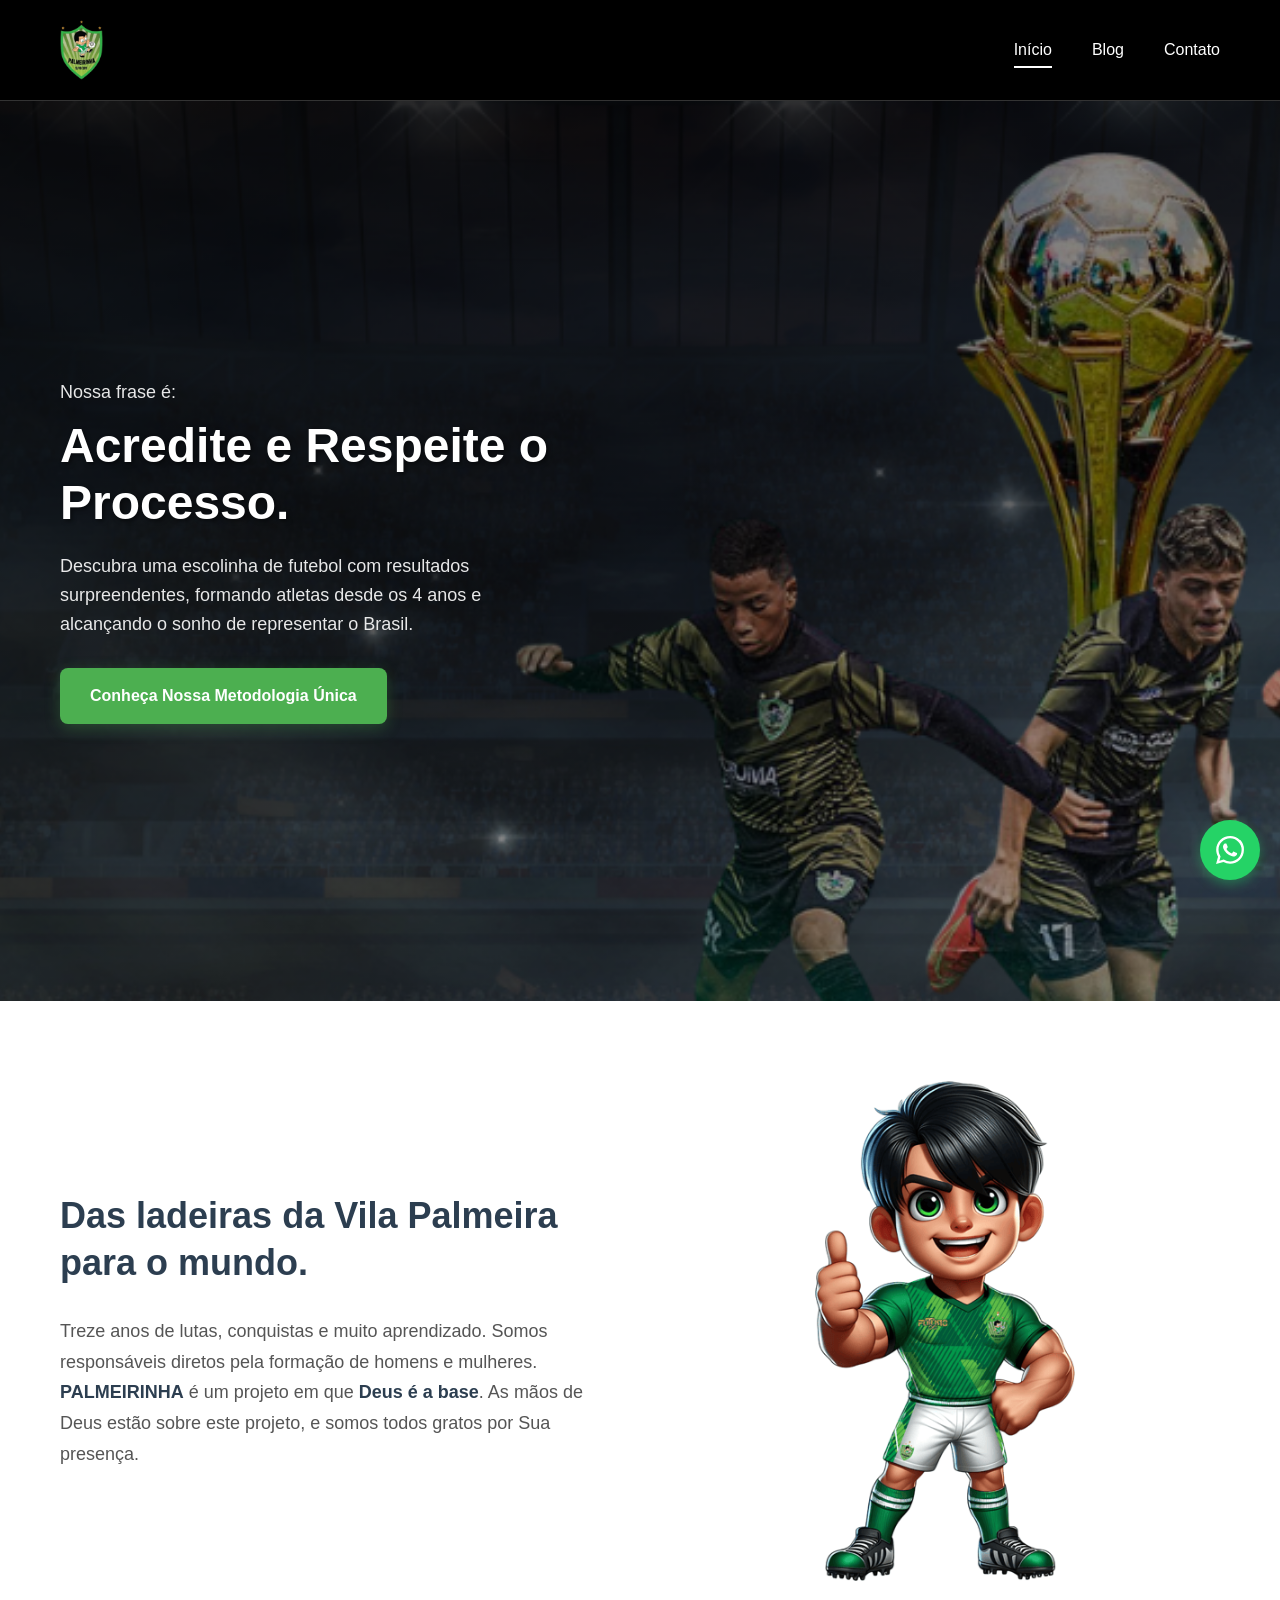
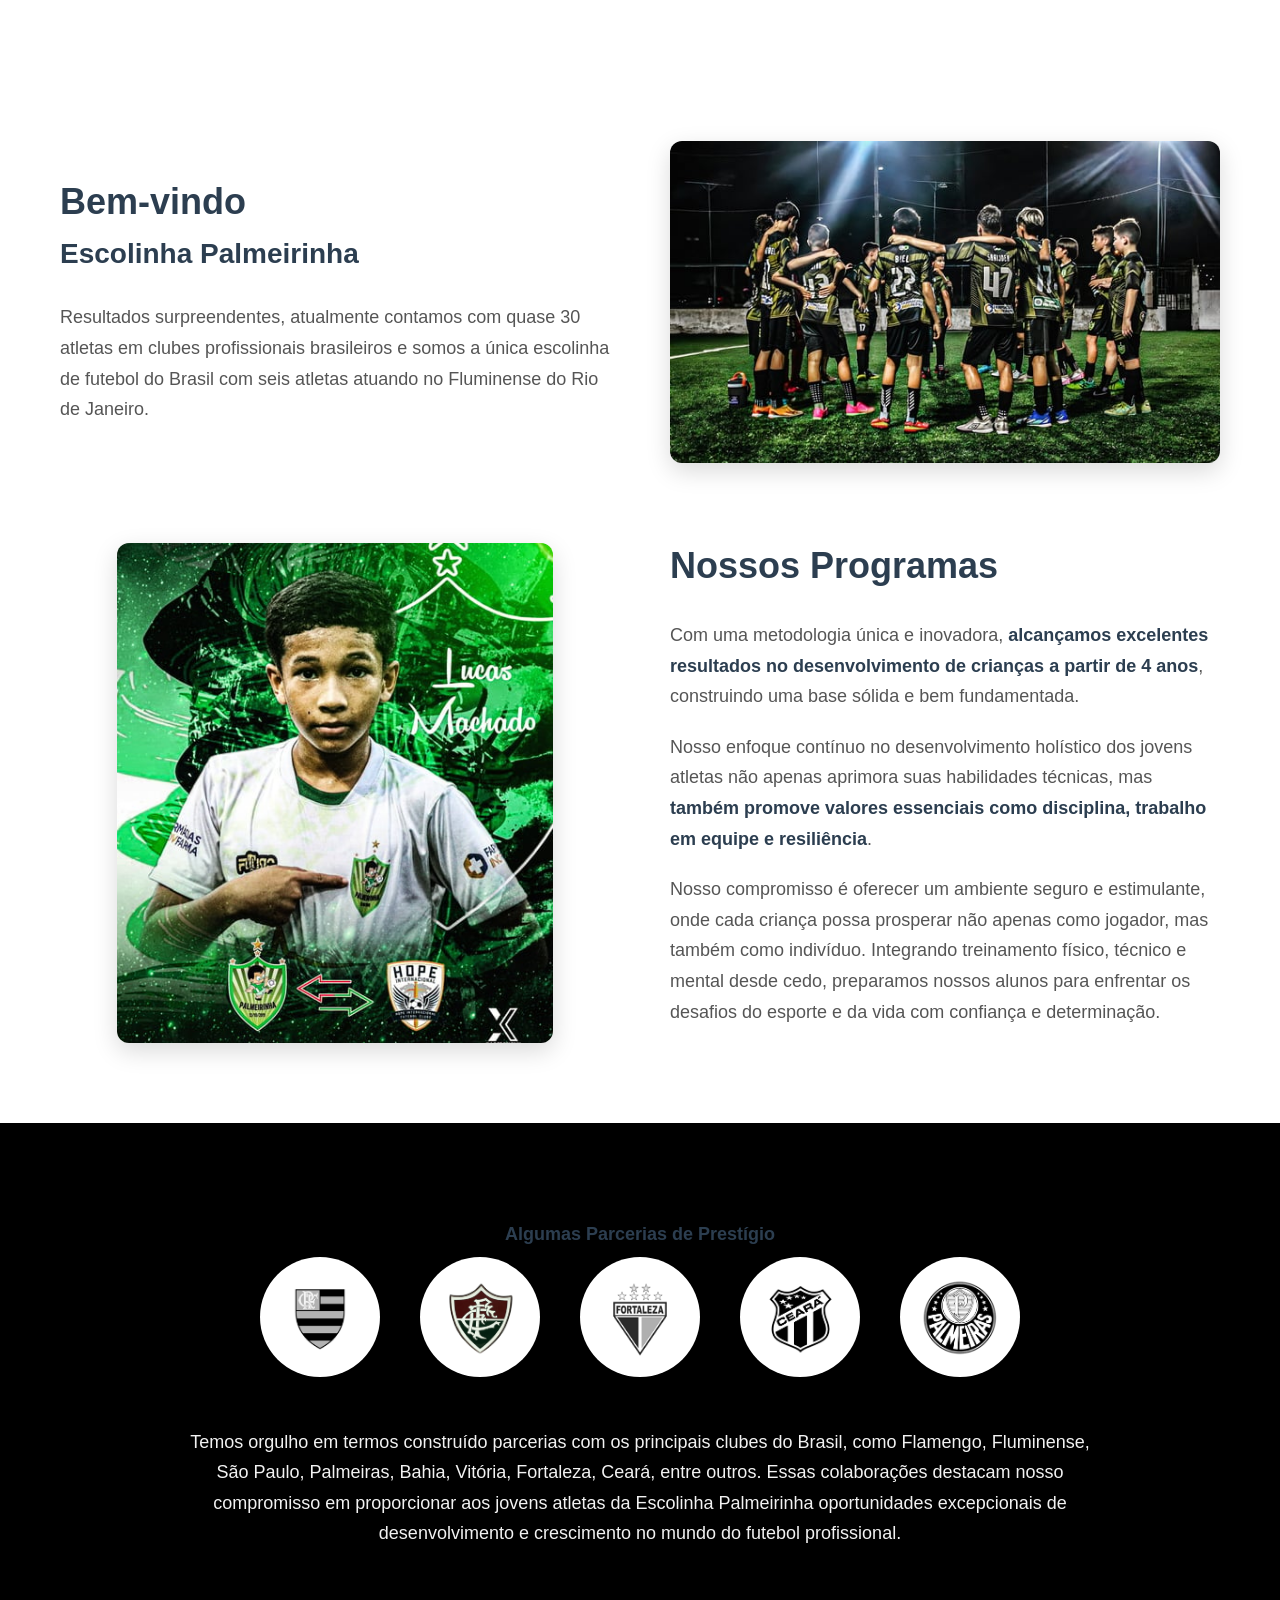
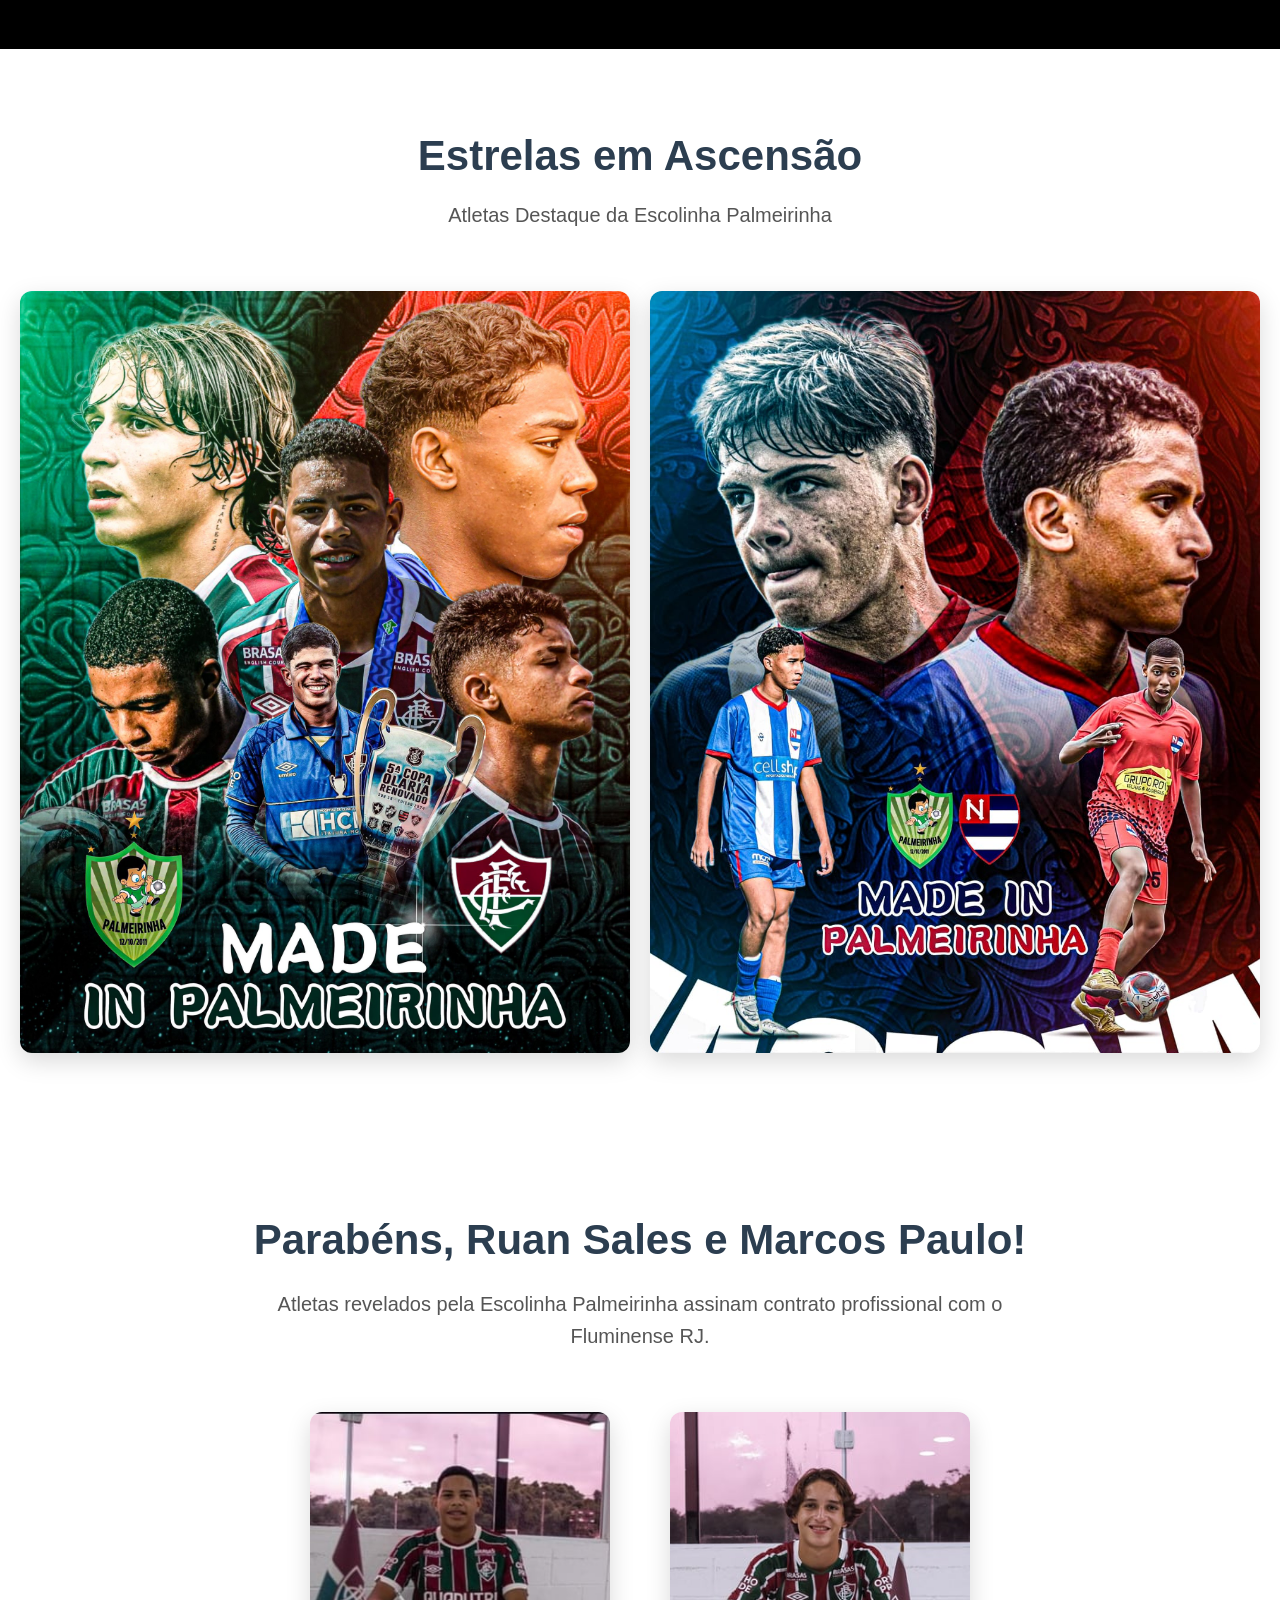
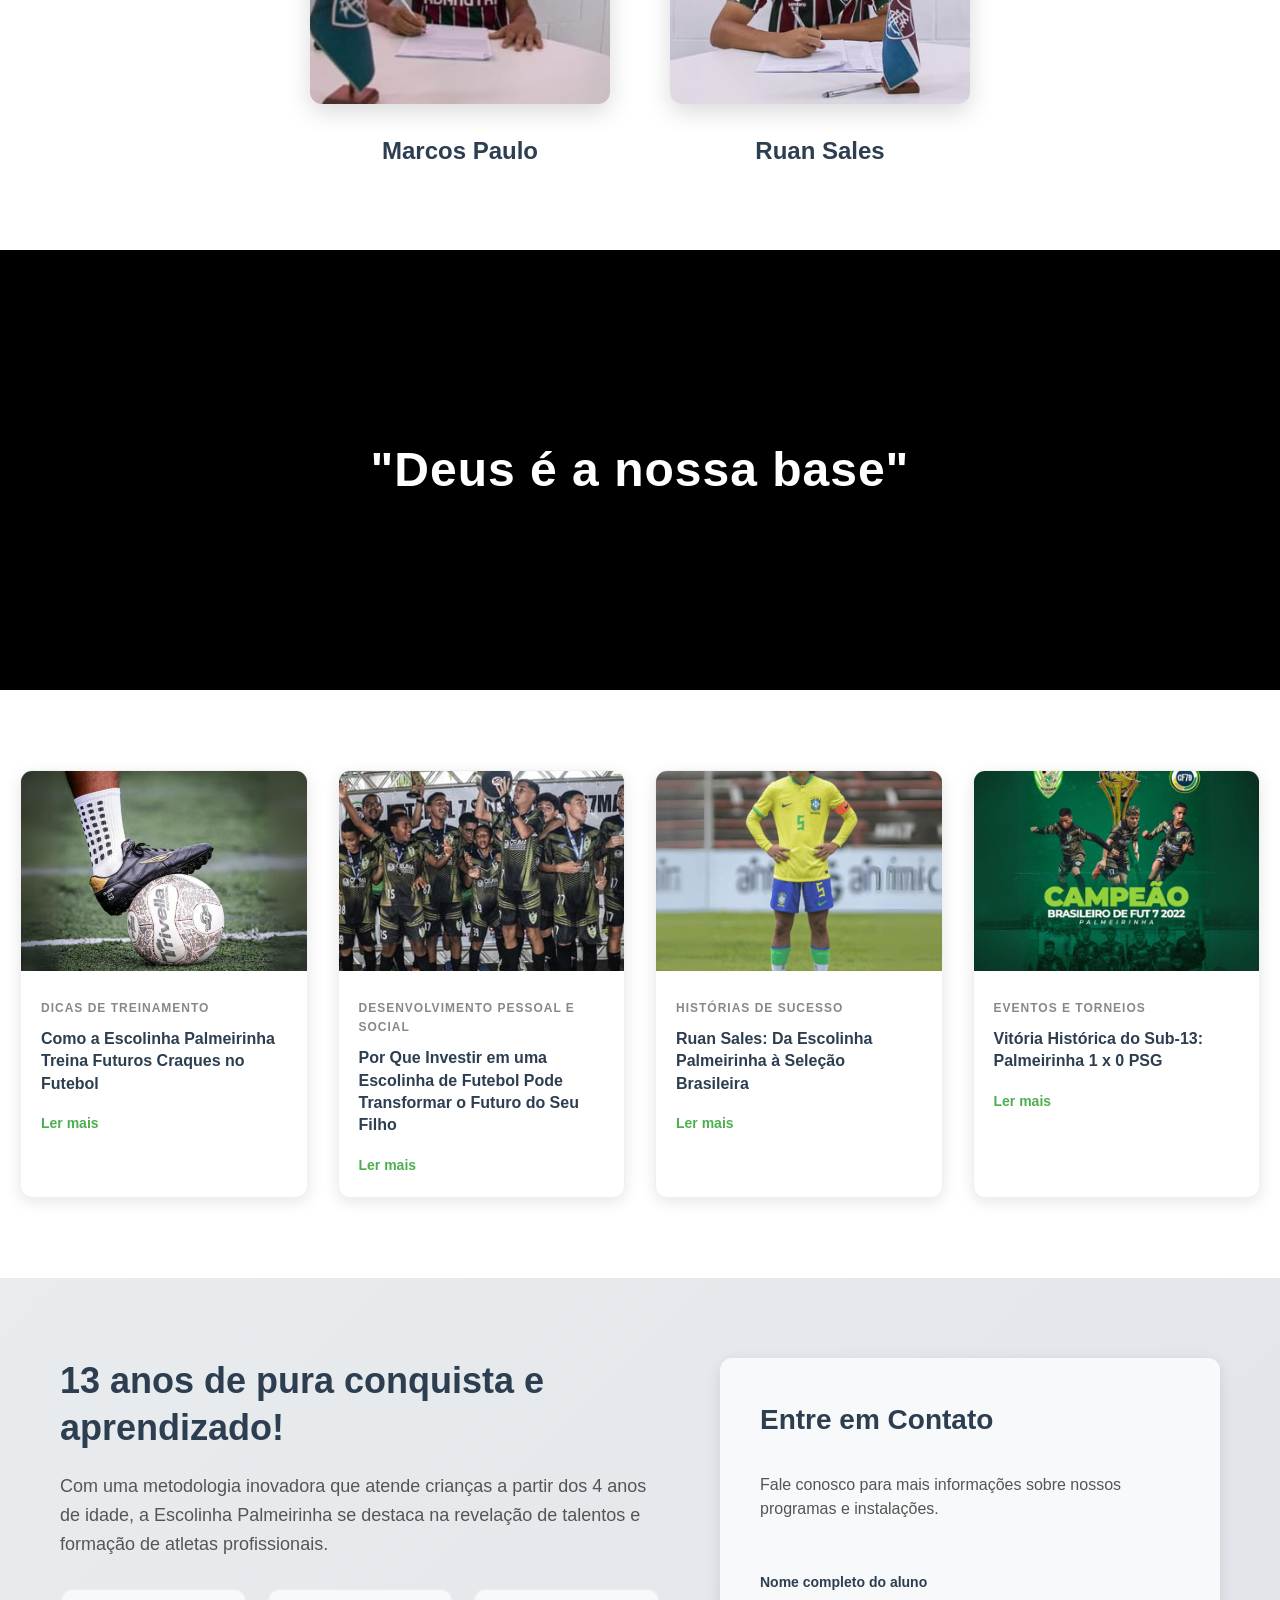
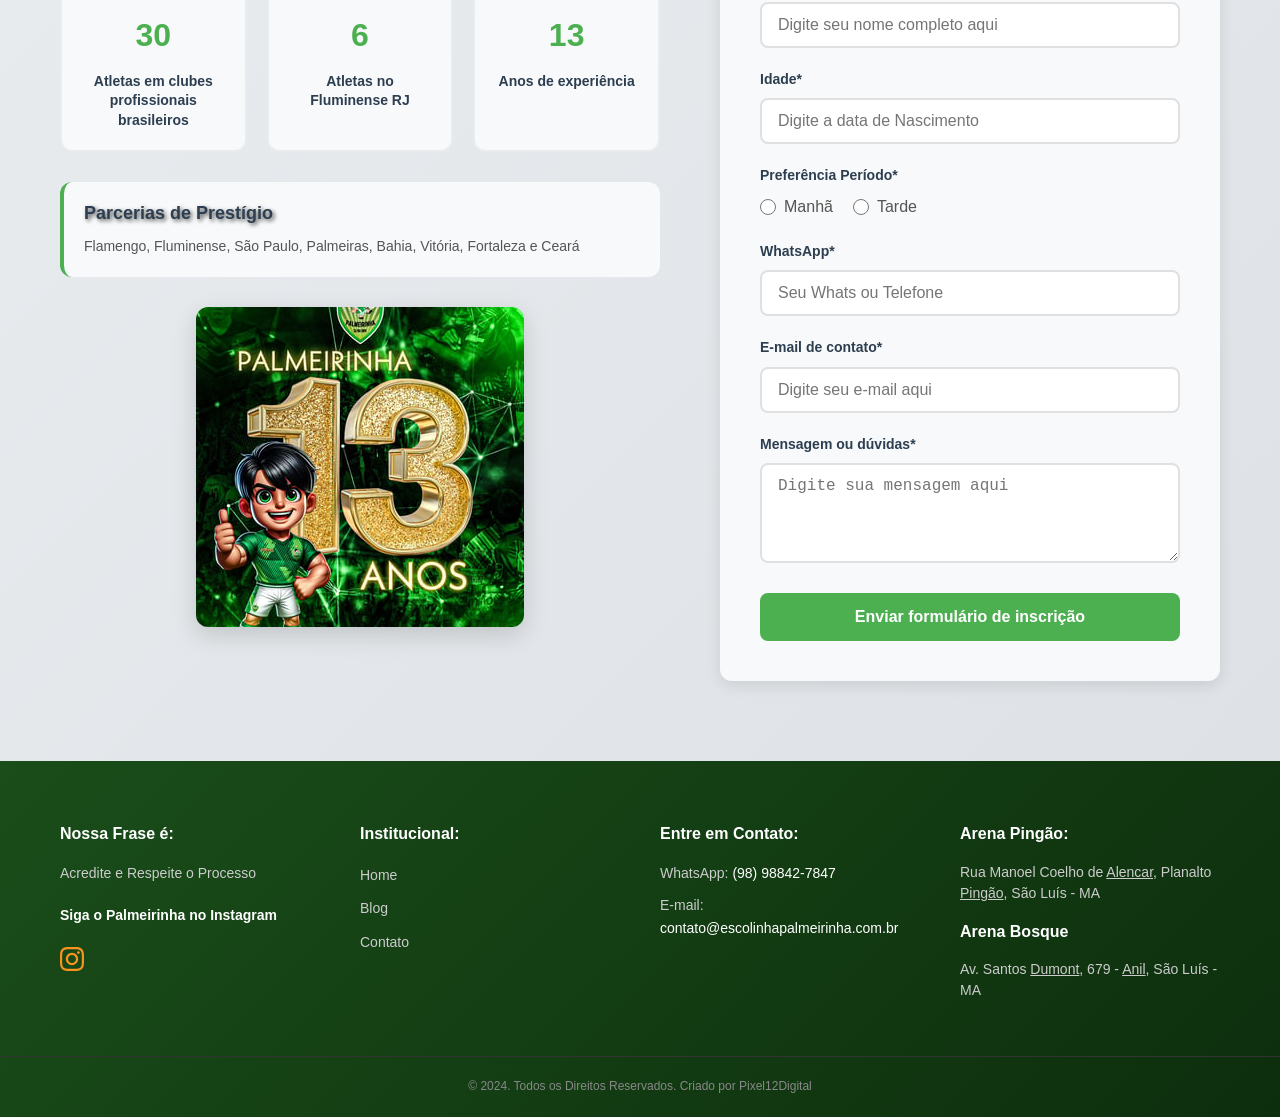
==== index.html @ 04d8766e "Initial commit: Escolinha Palmeirinha website with complete landing page, blog articles, contact pag" ====
<!DOCTYPE html>
<html lang="pt-BR">
<head>
    <meta charset="UTF-8">
    <meta name="viewport" content="width=device-width, initial-scale=1.0">
    <title>Escolinha Palmeirinha</title>
    <link rel="stylesheet" href="styles.css">
</head>
<body>
    <header class="header">
        <div class="header-container">
            <div class="logo-container">
                <img src="assets/logo.png" alt="Escolinha Palmeirinha" class="logo">
            </div>
            <nav class="navigation">
                <ul class="nav-menu">
                    <li class="nav-item">
                        <a href="#" class="nav-link active">Início</a>
                    </li>
                    <li class="nav-item">
                        <a href="#blog" class="nav-link">Blog</a>
                    </li>
                    <li class="nav-item">
                        <a href="contato.html" class="nav-link">Contato</a>
                    </li>
                </ul>
            </nav>
        </div>
    </header>
    
    <!-- Hero Section -->
    <section class="hero">
        <div class="hero-container">
            <div class="hero-content">
                <div class="hero-text">
                    <p class="hero-subtitle">Nossa frase é:</p>
                    <h1 class="hero-title">Acredite e Respeite o Processo.</h1>
                    <p class="hero-description">Descubra uma escolinha de futebol com resultados surpreendentes, formando atletas desde os 4 anos e alcançando o sonho de representar o Brasil.</p>
                    <a href="#historia" class="hero-button">Conheça Nossa Metodologia Única</a>
                </div>
            </div>
        </div>
    </section>
    
    <!-- Segunda Seção - História -->
    <section id="historia" class="history-section">
        <div class="history-container">
            <div class="history-content">
                <div class="history-text">
                    <h2 class="history-title">Das ladeiras da Vila Palmeira para o mundo.</h2>
                    <p class="history-description">
                        Treze anos de lutas, conquistas e muito aprendizado. Somos responsáveis diretos pela formação de homens e mulheres. <strong>PALMEIRINHA</strong> é um projeto em que <strong>Deus é a base</strong>. As mãos de Deus estão sobre este projeto, e somos todos gratos por Sua presença.
                    </p>
                </div>
                <div class="history-image">
                    <img src="assets/mascote.png" alt="Mascote Palmeirinha" class="mascote-img">
                </div>
            </div>
        </div>
    </section>
    
    <!-- Terceira Seção - Bem-vindo e Programas -->
    <section class="welcome-section">
        <div class="welcome-container">
            <!-- Seção Superior -->
            <div class="welcome-top">
                <div class="welcome-text">
                    <h2 class="welcome-title">Bem-vindo</h2>
                    <h3 class="welcome-subtitle">Escolinha Palmeirinha</h3>
                    <p class="welcome-description">
                        Resultados surpreendentes, atualmente contamos com quase 30 atletas em clubes profissionais brasileiros e somos a única escolinha de futebol do Brasil com seis atletas atuando no Fluminense do Rio de Janeiro.
                    </p>
                </div>
                <div class="welcome-image">
                    <img src="assets/time.jpg" alt="Time Palmeirinha" class="team-img">
                </div>
            </div>
            
            <!-- Seção Inferior -->
            <div class="programs-section">
                <div class="player-spotlight">
                    <img src="assets/lucas.jpg" alt="Lucas Machado" class="player-img">
                </div>
                <div class="programs-content">
                    <h2 class="programs-title">Nossos Programas</h2>
                    <div class="programs-text">
                        <p class="programs-description">
                            Com uma metodologia única e inovadora, <strong>alcançamos excelentes resultados no desenvolvimento de crianças a partir de 4 anos</strong>, construindo uma base sólida e bem fundamentada.
                        </p>
                        <p class="programs-description">
                            Nosso enfoque contínuo no desenvolvimento holístico dos jovens atletas não apenas aprimora suas habilidades técnicas, mas <strong>também promove valores essenciais como disciplina, trabalho em equipe e resiliência</strong>.
                        </p>
                        <p class="programs-description">
                            Nosso compromisso é oferecer um ambiente seguro e estimulante, onde cada criança possa prosperar não apenas como jogador, mas também como indivíduo. Integrando treinamento físico, técnico e mental desde cedo, preparamos nossos alunos para enfrentar os desafios do esporte e da vida com confiança e determinação.
                        </p>
                    </div>
                </div>
            </div>
        </div>
    </section>
    
    <!-- Seção de Parcerias -->
    <section class="partnerships-section">
        <div class="partnerships-container">
            <h2 class="partnerships-title">Algumas Parcerias de Prestígio</h2>
            <div class="clubs-logos">
                <div class="club-logo">
                    <img src="assets/flamengo.png" alt="Flamengo" class="logo-img">
                </div>
                <div class="club-logo">
                    <img src="assets/fluminense.png" alt="Fluminense" class="logo-img">
                </div>
                <div class="club-logo">
                    <img src="assets/fortaleza.png" alt="Fortaleza" class="logo-img">
                </div>
                <div class="club-logo">
                    <img src="assets/ceara.png" alt="Ceará" class="logo-img">
                </div>
                <div class="club-logo">
                    <img src="assets/palmeiras.png" alt="Palmeiras" class="logo-img">
                </div>
            </div>
            <p class="partnerships-description">
                Temos orgulho em termos construído parcerias com os principais clubes do Brasil, como Flamengo, Fluminense, São Paulo, Palmeiras, Bahia, Vitória, Fortaleza, Ceará, entre outros. Essas colaborações destacam nosso compromisso em proporcionar aos jovens atletas da Escolinha Palmeirinha oportunidades excepcionais de desenvolvimento e crescimento no mundo do futebol profissional.
            </p>
        </div>
    </section>
    
    <!-- Seção Estrelas em Ascensão -->
    <section class="stars-section">
        <div class="stars-container">
            <div class="stars-header">
                <h2 class="stars-title">Estrelas em Ascensão</h2>
                <p class="stars-subtitle">Atletas Destaque da Escolinha Palmeirinha</p>
            </div>
            <div class="stars-collage">
                <div class="stars-left">
                    <img src="assets/estrela01.jpg" alt="Atletas Palmeirinha - Lado Esquerdo" class="stars-img">
                </div>
                <div class="stars-right">
                    <img src="assets/estrela02.jpg" alt="Atletas Palmeirinha - Lado Direito" class="stars-img">
                </div>
            </div>
        </div>
    </section>
    
    <!-- Seção de Parabéns -->
    <section class="congratulations-section">
        <div class="congratulations-container">
            <div class="congratulations-header">
                <h2 class="congratulations-title">Parabéns, Ruan Sales e Marcos Paulo!</h2>
                <p class="congratulations-subtitle">Atletas revelados pela Escolinha Palmeirinha assinam contrato profissional com o Fluminense RJ.</p>
            </div>
            <div class="athletes-showcase">
                <div class="athlete-card">
                    <img src="assets/marcos.jpg" alt="Marcos Paulo" class="athlete-img">
                    <h3 class="athlete-name">Marcos Paulo</h3>
                </div>
                <div class="athlete-card">
                    <img src="assets/ruan.jpg" alt="Ruan Sales" class="athlete-img">
                    <h3 class="athlete-name">Ruan Sales</h3>
                </div>
            </div>
        </div>
    </section>
    
    <!-- Seção da Frase -->
    <section class="phrase-section">
        <div class="phrase-container">
            <h2 class="phrase-text">"Deus é a nossa base"</h2>
        </div>
    </section>
    
    <!-- Seção de Artigos do Blog -->
    <section id="blog" class="blog-section">
        <div class="blog-container">
            <div class="blog-grid">
                <article class="blog-card">
                    <div class="blog-image">
                        <img src="assets/blog01.png" alt="Treinamento de Futebol" class="blog-img">
                    </div>
                    <div class="blog-content">
                        <span class="blog-category">DICAS DE TREINAMENTO</span>
                        <h3 class="blog-title">Como a Escolinha Palmeirinha Treina Futuros Craques no Futebol</h3>
                        <a href="blog01.html" class="blog-link">Ler mais</a>
                    </div>
                </article>
                
                <article class="blog-card">
                    <div class="blog-image">
                        <img src="assets/blog02.jpg" alt="Desenvolvimento Pessoal" class="blog-img">
                    </div>
                    <div class="blog-content">
                        <span class="blog-category">DESENVOLVIMENTO PESSOAL E SOCIAL</span>
                        <h3 class="blog-title">Por Que Investir em uma Escolinha de Futebol Pode Transformar o Futuro do Seu Filho</h3>
                        <a href="blog02.html" class="blog-link">Ler mais</a>
                    </div>
                </article>
                
                <article class="blog-card">
                    <div class="blog-image">
                        <img src="assets/blog03.png" alt="Ruan Sales" class="blog-img">
                    </div>
                    <div class="blog-content">
                        <span class="blog-category">HISTÓRIAS DE SUCESSO</span>
                        <h3 class="blog-title">Ruan Sales: Da Escolinha Palmeirinha à Seleção Brasileira</h3>
                        <a href="blog03.html" class="blog-link">Ler mais</a>
                    </div>
                </article>
                
                <article class="blog-card">
                    <div class="blog-image">
                        <img src="assets/blog04.png" alt="Vitória Histórica" class="blog-img">
                    </div>
                    <div class="blog-content">
                        <span class="blog-category">EVENTOS E TORNEIOS</span>
                        <h3 class="blog-title">Vitória Histórica do Sub-13: Palmeirinha 1 x 0 PSG</h3>
                        <a href="blog04.html" class="blog-link">Ler mais</a>
                    </div>
                </article>
            </div>
        </div>
    </section>
    
    <!-- Seção Final - 13 Anos e Formulário -->
    <section class="final-section">
        <div class="final-container">
            <div class="final-content">
                <div class="final-left">
                    <div class="final-text">
                        <h2 class="final-title">13 anos de pura conquista e aprendizado!</h2>
                        <p class="final-description">
                            Com uma metodologia inovadora que atende crianças a partir dos 4 anos de idade, 
                            a Escolinha Palmeirinha se destaca na revelação de talentos e formação de atletas profissionais.
                        </p>
                        <div class="achievements">
                            <div class="achievement-item">
                                <h3 class="achievement-number">30</h3>
                                <p class="achievement-text">Atletas em clubes profissionais brasileiros</p>
                            </div>
                            <div class="achievement-item">
                                <h3 class="achievement-number">6</h3>
                                <p class="achievement-text">Atletas no Fluminense RJ</p>
                            </div>
                            <div class="achievement-item">
                                <h3 class="achievement-number">13</h3>
                                <p class="achievement-text">Anos de experiência</p>
                            </div>
                        </div>
                        <div class="partnerships-info">
                            <h4 class="partnerships-title">Parcerias de Prestígio</h4>
                            <p class="partnerships-text">
                                Flamengo, Fluminense, São Paulo, Palmeiras, Bahia, Vitória, Fortaleza e Ceará
                            </p>
                        </div>
                    </div>
                    <div class="final-image">
                        <img src="assets/13anos.jpeg" alt="13 anos de conquistas" class="years-img">
                    </div>
                </div>
                
                <div class="final-right">
                    <div class="contact-form">
                        <h3 class="form-title">Entre em Contato</h3>
                        <p class="form-subtitle">Fale conosco para mais informações sobre nossos programas e instalações.</p>
                        
                        <form id="contactForm" class="form">
                            <div class="form-group">
                                <label for="nome" class="form-label">Nome completo do aluno</label>
                                <input type="text" id="nome" name="nome" class="form-input" placeholder="Digite seu nome completo aqui" required>
                            </div>
                            
                            <div class="form-group">
                                <label for="idade" class="form-label">Idade*</label>
                                <input type="text" id="idade" name="idade" class="form-input" placeholder="Digite a data de Nascimento" required>
                            </div>
                            
                            <div class="form-group">
                                <label class="form-label">Preferência Período*</label>
                                <div class="radio-group">
                                    <label class="radio-label">
                                        <input type="radio" name="periodo" value="manha" required>
                                        <span class="radio-text">Manhã</span>
                                    </label>
                                    <label class="radio-label">
                                        <input type="radio" name="periodo" value="tarde" required>
                                        <span class="radio-text">Tarde</span>
                                    </label>
                                </div>
                            </div>
                            
                            <div class="form-group">
                                <label for="whatsapp" class="form-label">WhatsApp*</label>
                                <input type="tel" id="whatsapp" name="whatsapp" class="form-input" placeholder="Seu Whats ou Telefone" required>
                            </div>
                            
                            <div class="form-group">
                                <label for="email" class="form-label">E-mail de contato*</label>
                                <input type="email" id="email" name="email" class="form-input" placeholder="Digite seu e-mail aqui" required>
                            </div>
                            
                            <div class="form-group">
                                <label for="mensagem" class="form-label">Mensagem ou dúvidas*</label>
                                <textarea id="mensagem" name="mensagem" class="form-textarea" placeholder="Digite sua mensagem aqui" required></textarea>
                            </div>
                            
                            <button type="submit" class="form-button">Enviar formulário de inscrição</button>
                        </form>
                    </div>
                </div>
            </div>
        </div>
    </section>
    
    <footer class="footer">
        <div class="footer-container">
            <div class="footer-column">
                <h3 class="footer-title">Nossa Frase é:</h3>
                <p class="footer-phrase">Acredite e Respeite o Processo</p>
                <h4 class="footer-subtitle">Siga o Palmeirinha no Instagram</h4>
                <a href="https://www.instagram.com/escolinha_palmeirinha/" target="_blank" class="instagram-link">
                    <svg class="instagram-icon" viewBox="0 0 24 24" fill="none" xmlns="http://www.w3.org/2000/svg">
                        <path d="M12 2.163c3.204 0 3.584.012 4.85.07 3.252.148 4.771 1.691 4.919 4.919.058 1.265.069 1.645.069 4.849 0 3.205-.012 3.584-.069 4.849-.149 3.225-1.664 4.771-4.919 4.919-1.266.058-1.644.07-4.85.07-3.204 0-3.584-.012-4.849-.07-3.26-.149-4.771-1.699-4.919-4.92-.058-1.265-.07-1.644-.07-4.849 0-3.204.013-3.583.07-4.849.149-3.227 1.664-4.771 4.919-4.919 1.266-.057 1.645-.069 4.849-.069zm0-2.163c-3.259 0-3.667.014-4.947.072-4.358.2-6.78 2.618-6.98 6.98-.059 1.281-.073 1.689-.073 4.948 0 3.259.014 3.668.072 4.948.2 4.358 2.618 6.78 6.98 6.98 1.281.058 1.689.072 4.948.072 3.259 0 3.668-.014 4.948-.072 4.354-.2 6.782-2.618 6.979-6.98.059-1.28.073-1.689.073-4.948 0-3.259-.014-3.667-.072-4.947-.196-4.354-2.617-6.78-6.979-6.98-1.281-.059-1.69-.073-4.949-.073zm0 5.838c-3.403 0-6.162 2.759-6.162 6.162s2.759 6.163 6.162 6.163 6.162-2.759 6.162-6.163c0-3.403-2.759-6.162-6.162-6.162zm0 10.162c-2.209 0-4-1.79-4-4 0-2.209 1.791-4 4-4s4 1.791 4 4c0 2.21-1.791 4-4 4zm6.406-11.845c-.796 0-1.441.645-1.441 1.44s.645 1.44 1.441 1.44c.795 0 1.439-.645 1.439-1.44s-.644-1.44-1.439-1.44z" fill="currentColor"/>
                    </svg>
                </a>
            </div>
            
            <div class="footer-column">
                <h3 class="footer-title">Institucional:</h3>
                <ul class="footer-links">
                    <li><a href="index.html">Home</a></li>
                    <li><a href="#blog">Blog</a></li>
                    <li><a href="contato.html">Contato</a></li>
                </ul>
            </div>
            
            <div class="footer-column">
                <h3 class="footer-title">Entre em Contato:</h3>
                <p class="footer-contact">WhatsApp: <a href="tel:+5598988427847">(98) 98842-7847</a></p>
                <p class="footer-contact">E-mail: <a href="mailto:contato@escolinhapalmeirinha.com.br">contato@escolinhapalmeirinha.com.br</a></p>
            </div>
            
            <div class="footer-column">
                <h3 class="footer-title">Arena Pingão:</h3>
                <p class="footer-address">Rua Manoel Coelho de <u>Alencar</u>, Planalto <u>Pingão</u>, São Luís - MA</p>
                
                <h3 class="footer-title">Arena Bosque</h3>
                <p class="footer-address">Av. Santos <u>Dumont</u>, 679 - <u>Anil</u>, São Luís - MA</p>
            </div>
        </div>
        
        <div class="footer-bottom">
            <p>© 2024. Todos os Direitos Reservados. Criado por Pixel12Digital</p>
        </div>
        
        <div class="whatsapp-float">
            <a href="https://wa.me/5598988427847" target="_blank" class="whatsapp-btn">
                <svg class="whatsapp-icon" viewBox="0 0 24 24" fill="none" xmlns="http://www.w3.org/2000/svg">
                    <path d="M17.472 14.382c-.297-.149-1.758-.867-2.03-.967-.273-.099-.471-.148-.67.15-.197.297-.767.966-.94 1.164-.173.199-.347.223-.644.075-.297-.15-1.255-.463-2.39-1.475-.883-.788-1.48-1.761-1.653-2.059-.173-.297-.018-.458.13-.606.134-.133.298-.347.446-.52.149-.174.198-.298.298-.497.099-.198.05-.371-.025-.52-.075-.149-.669-1.612-.916-2.207-.242-.579-.487-.5-.669-.51-.173-.008-.371-.01-.57-.01-.198 0-.52.074-.792.372-.272.297-1.04 1.016-1.04 2.479 0 1.462 1.065 2.875 1.213 3.074.149.198 2.096 3.2 5.077 4.487.709.306 1.262.489 1.694.625.712.227 1.36.195 1.871.118.571-.085 1.758-.719 2.006-1.413.248-.694.248-1.289.173-1.413-.074-.124-.272-.198-.57-.347m-5.421 7.403h-.004a9.87 9.87 0 01-5.031-1.378l-.361-.214-3.741.982.998-3.648-.235-.374a9.86 9.86 0 01-1.51-5.26c.001-5.45 4.436-9.884 9.888-9.884 2.64 0 5.122 1.03 6.988 2.898a9.825 9.825 0 012.893 6.994c-.003 5.45-4.437 9.884-9.885 9.884m8.413-18.297A11.815 11.815 0 0012.05 0C5.495 0 .16 5.335.157 11.892c0 2.096.547 4.142 1.588 5.945L.057 24l6.305-1.654a11.882 11.882 0 005.683 1.448h.005c6.554 0 11.89-5.335 11.893-11.893A11.821 11.821 0 0020.885 3.488" fill="currentColor"/>
                </svg>
            </a>
        </div>
    </footer>
    
    <script>
        document.getElementById('contactForm').addEventListener('submit', function(e) {
            e.preventDefault();
            
            const formData = new FormData(this);
            const nome = formData.get('nome');
            const idade = formData.get('idade');
            const periodo = formData.get('periodo');
            const whatsapp = formData.get('whatsapp');
            const email = formData.get('email');
            const mensagem = formData.get('mensagem');
            
            const periodoTexto = periodo === 'manha' ? 'Manhã' : 'Tarde';
            
            const textoWhatsApp = `Olá! Visitei o site da Escolinha Palmeirinha e gostaria de mais informações:

*Dados do Aluno:*
• Nome: ${nome}
• Idade: ${idade}
• Período Preferido: ${periodoTexto}
• WhatsApp: ${whatsapp}
• E-mail: ${email}

*Mensagem:*
${mensagem}

Aguardo retorno!`;
            
            const urlWhatsApp = `https://api.whatsapp.com/send/?phone=98988427847&text=${encodeURIComponent(textoWhatsApp)}&type=phone_number&app_absent=0`;
            
            window.open(urlWhatsApp, '_blank');
        });
    </script>
</body>
</html>
---- styles.css ----
/* Reset e configurações básicas */
* {
    margin: 0;
    padding: 0;
    box-sizing: border-box;
}

html {
    scroll-behavior: smooth;
}

body {
    font-family: 'Arial', sans-serif;
    background-color: #000000;
    color: #ffffff;
    line-height: 1.6;
}

/* Header */
.header {
    background-color: #000000;
    padding: 20px 0;
    border-bottom: 1px solid #333333;
}

.header-container {
    max-width: 1200px;
    margin: 0 auto;
    padding: 0 20px;
    display: flex;
    justify-content: space-between;
    align-items: center;
}

/* Logo */
.logo-container {
    flex-shrink: 0;
}

.logo {
    height: 60px;
    width: auto;
    display: block;
}

/* Navegação */
.navigation {
    flex-grow: 1;
    display: flex;
    justify-content: flex-end;
}

.nav-menu {
    display: flex;
    list-style: none;
    gap: 40px;
}

.nav-item {
    position: relative;
}

.nav-link {
    color: #ffffff;
    text-decoration: none;
    font-size: 16px;
    font-weight: 500;
    padding: 10px 0;
    transition: color 0.3s ease;
    position: relative;
}

.nav-link:hover {
    color: #cccccc;
}

.nav-link.active {
    color: #ffffff;
}

.nav-link.active::after {
    content: '';
    position: absolute;
    bottom: 0;
    left: 0;
    width: 100%;
    height: 2px;
    background-color: #ffffff;
}

/* Hero Section */
.hero {
    position: relative;
    min-height: 100vh;
    background-image: url('assets/hero.png');
    background-size: cover;
    background-position: center;
    background-repeat: no-repeat;
    display: flex;
    align-items: center;
    overflow: hidden;
}

.hero::before {
    content: '';
    position: absolute;
    top: 0;
    left: 0;
    right: 0;
    bottom: 0;
    background: linear-gradient(135deg, rgba(0, 0, 0, 0.7) 0%, rgba(0, 0, 0, 0.3) 100%);
    z-index: 1;
}

.hero-container {
    position: relative;
    z-index: 2;
    width: 100%;
    max-width: 1200px;
    margin: 0 auto;
    padding: 0 20px;
}

.hero-content {
    display: flex;
    align-items: center;
    min-height: 100vh;
}

.hero-text {
    max-width: 600px;
    color: #ffffff;
}

.hero-subtitle {
    font-size: 18px;
    font-weight: 400;
    margin-bottom: 10px;
    opacity: 0.9;
}

.hero-title {
    font-size: 48px;
    font-weight: 700;
    line-height: 1.2;
    margin-bottom: 20px;
    text-shadow: 2px 2px 4px rgba(0, 0, 0, 0.5);
}

.hero-description {
    font-size: 18px;
    line-height: 1.6;
    margin-bottom: 30px;
    opacity: 0.9;
    max-width: 500px;
}

.hero-button {
    background-color: #4CAF50;
    color: #ffffff;
    border: none;
    padding: 15px 30px;
    font-size: 16px;
    font-weight: 600;
    border-radius: 8px;
    cursor: pointer;
    transition: all 0.3s ease;
    text-transform: none;
    box-shadow: 0 4px 15px rgba(76, 175, 80, 0.3);
    text-decoration: none;
    display: inline-block;
}

.hero-button:hover {
    background-color: #45a049;
    transform: translateY(-2px);
    box-shadow: 0 6px 20px rgba(76, 175, 80, 0.4);
}

.hero-button:active {
    transform: translateY(0);
}

/* Segunda Seção - História */
.history-section {
    background-color: #ffffff;
    padding: 80px 0;
    color: #333333;
}

.history-container {
    max-width: 1200px;
    margin: 0 auto;
    padding: 0 20px;
}

.history-content {
    display: flex;
    align-items: center;
    gap: 60px;
}

.history-text {
    flex: 1;
    max-width: 600px;
}

.history-title {
    font-size: 36px;
    font-weight: 700;
    line-height: 1.3;
    margin-bottom: 30px;
    color: #2c3e50;
}

.history-description {
    font-size: 18px;
    line-height: 1.7;
    color: #555555;
}

.history-description strong {
    color: #2c3e50;
    font-weight: 700;
}

.history-image {
    flex: 1;
    display: flex;
    justify-content: center;
    align-items: center;
}

.mascote-img {
    max-width: 100%;
    height: auto;
    max-height: 500px;
    object-fit: contain;
    animation: mascotBounce 3s ease-in-out infinite;
    transition: transform 0.3s ease;
}

.mascote-img:hover {
    transform: scale(1.05);
    animation-play-state: paused;
}

@keyframes mascotBounce {
    0%, 100% {
        transform: translateY(0px) rotate(0deg);
    }
    25% {
        transform: translateY(-10px) rotate(1deg);
    }
    50% {
        transform: translateY(-5px) rotate(0deg);
    }
    75% {
        transform: translateY(-15px) rotate(-1deg);
    }
}

/* Terceira Seção - Bem-vindo e Programas */
.welcome-section {
    background-color: #ffffff;
    padding: 80px 0;
    color: #333333;
}

.welcome-container {
    max-width: 1200px;
    margin: 0 auto;
    padding: 0 20px;
}

/* Seção Superior - Bem-vindo */
.welcome-top {
    display: flex;
    align-items: center;
    gap: 60px;
    margin-bottom: 80px;
}

.welcome-text {
    flex: 1;
    max-width: 600px;
}

.welcome-title {
    font-size: 36px;
    font-weight: 700;
    line-height: 1.3;
    margin-bottom: 10px;
    color: #2c3e50;
}

.welcome-subtitle {
    font-size: 28px;
    font-weight: 700;
    line-height: 1.3;
    margin-bottom: 30px;
    color: #2c3e50;
}

.welcome-description {
    font-size: 18px;
    line-height: 1.7;
    color: #555555;
}

.welcome-image {
    flex: 1;
    display: flex;
    justify-content: center;
    align-items: center;
}

.team-img {
    max-width: 100%;
    height: auto;
    max-height: 400px;
    object-fit: cover;
    border-radius: 12px;
    box-shadow: 0 8px 25px rgba(0, 0, 0, 0.15);
}

/* Seção Inferior - Programas */
.programs-section {
    display: flex;
    align-items: flex-start;
    gap: 60px;
}

.player-spotlight {
    flex: 1;
    display: flex;
    justify-content: center;
    align-items: center;
}

.player-img {
    max-width: 100%;
    height: auto;
    max-height: 500px;
    object-fit: cover;
    border-radius: 12px;
    box-shadow: 0 8px 25px rgba(0, 0, 0, 0.15);
}

.programs-content {
    flex: 1;
    max-width: 600px;
}

.programs-title {
    font-size: 36px;
    font-weight: 700;
    line-height: 1.3;
    margin-bottom: 30px;
    color: #2c3e50;
}

.programs-text {
    display: flex;
    flex-direction: column;
    gap: 20px;
}

.programs-description {
    font-size: 18px;
    line-height: 1.7;
    color: #555555;
}

.programs-description strong {
    color: #2c3e50;
    font-weight: 700;
}

/* Seção de Parcerias */
.partnerships-section {
    position: relative;
    background-image: url('assets/fundo-clubes.jpg');
    background-size: cover;
    background-position: center;
    background-repeat: no-repeat;
    background-attachment: fixed;
    padding: 100px 0;
    color: #ffffff;
    overflow: hidden;
}

.partnerships-section::before {
    content: '';
    position: absolute;
    top: 0;
    left: 0;
    right: 0;
    bottom: 0;
    background: linear-gradient(135deg, rgba(0, 0, 0, 0.8) 0%, rgba(0, 0, 0, 0.6) 100%);
    z-index: 1;
}

.partnerships-container {
    position: relative;
    z-index: 2;
    max-width: 1200px;
    margin: 0 auto;
    padding: 0 20px;
    text-align: center;
}

.partnerships-title {
    font-size: 42px;
    font-weight: 700;
    line-height: 1.3;
    margin-bottom: 60px;
    text-shadow: 2px 2px 4px rgba(0, 0, 0, 0.7);
}

.clubs-logos {
    display: flex;
    justify-content: center;
    align-items: center;
    gap: 40px;
    margin-bottom: 50px;
    flex-wrap: wrap;
}

.club-logo {
    background-color: #ffffff;
    border-radius: 50%;
    padding: 20px;
    box-shadow: 0 8px 25px rgba(0, 0, 0, 0.3);
    transition: all 0.3s ease;
    width: 120px;
    height: 120px;
    display: flex;
    align-items: center;
    justify-content: center;
}

.club-logo:hover {
    transform: translateY(-5px) scale(1.05);
    box-shadow: 0 12px 35px rgba(0, 0, 0, 0.4);
}

.logo-img {
    max-width: 80px;
    max-height: 80px;
    width: auto;
    height: auto;
    object-fit: contain;
}

.partnerships-description {
    font-size: 18px;
    line-height: 1.7;
    max-width: 900px;
    margin: 0 auto;
    text-shadow: 1px 1px 2px rgba(0, 0, 0, 0.7);
    opacity: 0.95;
}

/* Seção Estrelas em Ascensão */
.stars-section {
    background-color: #ffffff;
    padding: 80px 0;
    color: #333333;
}

.stars-container {
    max-width: 1400px;
    margin: 0 auto;
    padding: 0 20px;
}

.stars-header {
    text-align: center;
    margin-bottom: 60px;
}

.stars-title {
    font-size: 42px;
    font-weight: 700;
    line-height: 1.3;
    margin-bottom: 15px;
    color: #2c3e50;
}

.stars-subtitle {
    font-size: 20px;
    font-weight: 500;
    color: #555555;
    margin: 0;
}

.stars-collage {
    display: flex;
    gap: 20px;
    align-items: stretch;
}

.stars-left,
.stars-right {
    flex: 1;
    position: relative;
    overflow: hidden;
    border-radius: 12px;
    box-shadow: 0 8px 25px rgba(0, 0, 0, 0.15);
    transition: transform 0.3s ease;
}

.stars-left:hover,
.stars-right:hover {
    transform: translateY(-5px);
}

.stars-img {
    width: 100%;
    height: auto;
    display: block;
    object-fit: cover;
    transition: transform 0.3s ease;
}

.stars-left:hover .stars-img,
.stars-right:hover .stars-img {
    transform: scale(1.02);
}

/* Seção de Parabéns */
.congratulations-section {
    background-color: #ffffff;
    padding: 80px 0;
    color: #333333;
}

.congratulations-container {
    max-width: 1200px;
    margin: 0 auto;
    padding: 0 20px;
}

.congratulations-header {
    text-align: center;
    margin-bottom: 60px;
}

.congratulations-title {
    font-size: 42px;
    font-weight: 700;
    line-height: 1.3;
    margin-bottom: 20px;
    color: #2c3e50;
}

.congratulations-subtitle {
    font-size: 20px;
    font-weight: 500;
    color: #555555;
    margin: 0;
    max-width: 800px;
    margin: 0 auto;
}

.athletes-showcase {
    display: flex;
    justify-content: center;
    gap: 60px;
    align-items: flex-start;
}

.athlete-card {
    text-align: center;
    max-width: 300px;
    transition: transform 0.3s ease;
}

.athlete-card:hover {
    transform: translateY(-10px);
}

.athlete-img {
    width: 100%;
    height: auto;
    border-radius: 12px;
    box-shadow: 0 8px 25px rgba(0, 0, 0, 0.15);
    margin-bottom: 20px;
    transition: transform 0.3s ease;
}

.athlete-card:hover .athlete-img {
    transform: scale(1.02);
}

.athlete-name {
    font-size: 24px;
    font-weight: 600;
    color: #2c3e50;
    margin: 0;
}

/* Seção da Frase */
.phrase-section {
    position: relative;
    background-image: url('assets/frase.jpg');
    background-size: cover;
    background-position: center;
    background-repeat: no-repeat;
    background-attachment: fixed;
    padding: 120px 0;
    color: #ffffff;
    overflow: hidden;
}

.phrase-section::before {
    content: '';
    position: absolute;
    top: 0;
    left: 0;
    right: 0;
    bottom: 0;
    background: linear-gradient(135deg, rgba(0, 0, 0, 0.6) 0%, rgba(0, 0, 0, 0.4) 100%);
    z-index: 1;
}

.phrase-container {
    position: relative;
    z-index: 2;
    max-width: 1200px;
    margin: 0 auto;
    padding: 0 20px;
    text-align: center;
    display: flex;
    align-items: center;
    justify-content: center;
    min-height: 200px;
}

.phrase-text {
    font-size: 48px;
    font-weight: 700;
    line-height: 1.2;
    text-shadow: 3px 3px 6px rgba(0, 0, 0, 0.8);
    margin: 0;
    letter-spacing: 1px;
}

/* Seção de Artigos do Blog */
.blog-section {
    background-color: #ffffff;
    padding: 80px 0;
    color: #333333;
}

.blog-container {
    max-width: 1400px;
    margin: 0 auto;
    padding: 0 20px;
}

.blog-grid {
    display: grid;
    grid-template-columns: repeat(4, 1fr);
    gap: 30px;
}

.blog-card {
    background-color: #ffffff;
    border-radius: 12px;
    overflow: hidden;
    box-shadow: 0 4px 15px rgba(0, 0, 0, 0.1);
    transition: all 0.3s ease;
    border: 1px solid #f0f0f0;
}

.blog-card:hover {
    transform: translateY(-5px);
    box-shadow: 0 8px 25px rgba(0, 0, 0, 0.15);
}

.blog-image {
    position: relative;
    overflow: hidden;
}

.blog-img {
    width: 100%;
    height: 200px;
    object-fit: cover;
    transition: transform 0.3s ease;
}

.blog-card:hover .blog-img {
    transform: scale(1.05);
}

.blog-content {
    padding: 20px;
}

.blog-category {
    font-size: 12px;
    font-weight: 600;
    color: #888888;
    text-transform: uppercase;
    letter-spacing: 1px;
    margin-bottom: 10px;
    display: block;
}

.blog-title {
    font-size: 16px;
    font-weight: 700;
    line-height: 1.4;
    color: #2c3e50;
    margin-bottom: 15px;
    min-height: 44px;
}

.blog-link {
    color: #4CAF50;
    text-decoration: none;
    font-size: 14px;
    font-weight: 600;
    transition: color 0.3s ease;
}

.blog-link:hover {
    color: #45a049;
}

/* Seção Final - 13 Anos e Formulário */
.final-section {
    background: linear-gradient(135deg, #e9ecef 0%, #dee2e6 100%);
    padding: 80px 0;
    color: #333333;
}

.final-container {
    max-width: 1200px;
    margin: 0 auto;
    padding: 0 20px;
}

.final-content {
    display: flex;
    gap: 60px;
    align-items: flex-start;
}

.final-left {
    flex: 1.2;
}

.final-text {
    margin-bottom: 30px;
}

.final-title {
    font-size: 36px;
    font-weight: 700;
    line-height: 1.3;
    color: #2c3e50;
    margin: 0 0 20px 0;
}

.final-description {
    font-size: 18px;
    line-height: 1.6;
    color: #555555;
    margin-bottom: 30px;
}

.achievements {
    display: grid;
    grid-template-columns: repeat(3, 1fr);
    gap: 20px;
    margin-bottom: 30px;
}

.achievement-item {
    text-align: center;
    padding: 20px;
    background-color: #f8f9fa;
    border-radius: 12px;
    border: 2px solid #e9ecef;
    transition: all 0.3s ease;
}

.achievement-item:hover {
    transform: translateY(-5px);
    box-shadow: 0 8px 25px rgba(0, 0, 0, 0.1);
    border-color: #4CAF50;
}

.achievement-number {
    font-size: 32px;
    font-weight: 700;
    color: #4CAF50;
    margin: 0 0 10px 0;
}

.achievement-text {
    font-size: 14px;
    font-weight: 600;
    color: #2c3e50;
    margin: 0;
    line-height: 1.4;
}

.partnerships-info {
    margin-top: 20px;
    padding: 20px;
    background-color: #f8f9fa;
    border-radius: 12px;
    border-left: 4px solid #4CAF50;
}

.partnerships-title {
    font-size: 18px;
    font-weight: 700;
    color: #2c3e50;
    margin: 0 0 10px 0;
}

.partnerships-text {
    font-size: 14px;
    color: #555555;
    margin: 0;
    line-height: 1.5;
}

.final-image {
    display: flex;
    justify-content: center;
    align-items: center;
}

.years-img {
    max-width: 100%;
    height: auto;
    max-height: 400px;
    object-fit: cover;
    border-radius: 12px;
    box-shadow: 0 8px 25px rgba(0, 0, 0, 0.15);
}

.final-right {
    flex: 1;
}

.contact-form {
    background-color: #f8f9fa;
    padding: 40px;
    border-radius: 12px;
    box-shadow: 0 4px 15px rgba(0, 0, 0, 0.1);
}

.form-title {
    font-size: 28px;
    font-weight: 700;
    color: #2c3e50;
    margin-bottom: 10px;
}

.form-subtitle {
    font-size: 16px;
    color: #555555;
    margin-bottom: 30px;
    line-height: 1.5;
}

.form {
    display: flex;
    flex-direction: column;
    gap: 20px;
}

.form-group {
    display: flex;
    flex-direction: column;
}

.form-label {
    font-size: 14px;
    font-weight: 600;
    color: #2c3e50;
    margin-bottom: 8px;
}

.form-input,
.form-textarea {
    padding: 12px 16px;
    border: 2px solid #e0e0e0;
    border-radius: 8px;
    font-size: 16px;
    transition: border-color 0.3s ease;
    background-color: #ffffff;
}

.form-input:focus,
.form-textarea:focus {
    outline: none;
    border-color: #4CAF50;
}

.form-textarea {
    resize: vertical;
    min-height: 100px;
}

.radio-group {
    display: flex;
    gap: 20px;
}

.radio-label {
    display: flex;
    align-items: center;
    cursor: pointer;
    font-size: 16px;
    color: #555555;
}

.radio-label input[type="radio"] {
    margin-right: 8px;
    width: 16px;
    height: 16px;
}

.radio-text {
    font-size: 16px;
}

.form-button {
    background-color: #4CAF50;
    color: #ffffff;
    border: none;
    padding: 15px 30px;
    font-size: 16px;
    font-weight: 600;
    border-radius: 8px;
    cursor: pointer;
    transition: all 0.3s ease;
    margin-top: 10px;
}

.form-button:hover {
    background-color: #45a049;
    transform: translateY(-2px);
    box-shadow: 0 4px 15px rgba(76, 175, 80, 0.3);
}

.form-button:active {
    transform: translateY(0);
}

/* Página de Contato */
.contact-main {
    padding: 80px 0;
    background-color: #ffffff;
    min-height: calc(100vh - 200px);
}

.contact-container {
    max-width: 1200px;
    margin: 0 auto;
    padding: 0 20px;
}

.contact-header {
    text-align: center;
    margin-bottom: 60px;
}

.contact-title {
    font-size: 42px;
    font-weight: 700;
    color: #2c3e50;
    margin-bottom: 15px;
}

.contact-subtitle {
    font-size: 20px;
    color: #555555;
    margin: 0;
}

.contact-content {
    display: flex;
    gap: 60px;
    align-items: flex-start;
}

.contact-left {
    flex: 1;
}

.contact-form-section {
    background-color: #f8f9fa;
    padding: 40px;
    border-radius: 12px;
    box-shadow: 0 4px 15px rgba(0, 0, 0, 0.1);
}

.form-section-title {
    font-size: 24px;
    font-weight: 700;
    color: #2c3e50;
    margin-bottom: 30px;
    text-align: center;
}

.contact-form {
    display: flex;
    flex-direction: column;
    gap: 20px;
}

.contact-right {
    flex: 1;
}

.addresses-section {
    background-color: #f8f9fa;
    padding: 40px;
    border-radius: 12px;
    box-shadow: 0 4px 15px rgba(0, 0, 0, 0.1);
}

.addresses-title {
    font-size: 24px;
    font-weight: 700;
    color: #2c3e50;
    margin-bottom: 30px;
    text-align: center;
}

.address-item {
    margin-bottom: 40px;
}

.address-item:last-child {
    margin-bottom: 0;
}

.address-name {
    font-size: 20px;
    font-weight: 700;
    color: #2c3e50;
    margin-bottom: 10px;
}

.address-text {
    font-size: 16px;
    color: #555555;
    margin-bottom: 15px;
    line-height: 1.5;
}

.map-container {
    position: relative;
    border-radius: 8px;
    overflow: hidden;
    box-shadow: 0 4px 15px rgba(0, 0, 0, 0.1);
}

.map-container iframe {
    display: block;
    width: 100%;
    height: 200px;
    border: none;
}

.map-link {
    display: block;
    text-align: center;
    padding: 10px;
    background-color: #4CAF50;
    color: #ffffff;
    text-decoration: none;
    font-size: 14px;
    font-weight: 600;
    transition: background-color 0.3s ease;
}

.map-link:hover {
    background-color: #45a049;
}

/* Footer */
.footer {
    background: linear-gradient(135deg, #1a4d1a 0%, #0d2e0d 100%);
    color: #ffffff;
    padding: 60px 0 20px;
    position: relative;
}

.footer-container {
    max-width: 1200px;
    margin: 0 auto;
    padding: 0 20px;
    display: grid;
    grid-template-columns: repeat(4, 1fr);
    gap: 40px;
}

.footer-column {
    display: flex;
    flex-direction: column;
}

.footer-title {
    font-size: 16px;
    font-weight: 700;
    margin-bottom: 15px;
    color: #ffffff;
}

.footer-phrase {
    font-size: 14px;
    margin-bottom: 20px;
    color: #cccccc;
}

.footer-subtitle {
    font-size: 14px;
    font-weight: 600;
    margin-bottom: 10px;
    color: #ffffff;
}

.instagram-link {
    display: inline-block;
    margin-top: 10px;
    transition: transform 0.3s ease;
}

.instagram-icon {
    width: 24px;
    height: 24px;
    color: #F7931E;
    transition: color 0.3s ease;
}

.instagram-link:hover .instagram-icon {
    color: #ffffff;
    transform: scale(1.1);
}

.footer-links {
    list-style: none;
    padding: 0;
    margin: 0;
}

.footer-links li {
    margin-bottom: 8px;
}

.footer-links a {
    color: #cccccc;
    text-decoration: none;
    font-size: 14px;
    transition: color 0.3s ease;
}

.footer-links a:hover {
    color: #ffffff;
}

.footer-contact {
    font-size: 14px;
    margin-bottom: 10px;
    color: #cccccc;
}

.footer-contact a {
    color: #ffffff;
    text-decoration: none;
}

.footer-contact a:hover {
    text-decoration: underline;
}

.footer-address {
    font-size: 14px;
    margin-bottom: 15px;
    color: #cccccc;
    line-height: 1.5;
}

.footer-bottom {
    text-align: center;
    margin-top: 40px;
    padding-top: 20px;
    border-top: 1px solid #333333;
}

.footer-bottom p {
    font-size: 12px;
    color: #888888;
    margin: 0;
}

.whatsapp-float {
    position: fixed;
    bottom: 20px;
    right: 20px;
    z-index: 1000;
}

.whatsapp-btn {
    display: flex;
    align-items: center;
    justify-content: center;
    width: 60px;
    height: 60px;
    background-color: #25D366;
    border-radius: 50%;
    text-decoration: none;
    box-shadow: 0 4px 12px rgba(37, 211, 102, 0.4);
    transition: all 0.3s ease;
    position: relative;
    overflow: hidden;
}

.whatsapp-btn:hover {
    background-color: #128C7E;
    transform: scale(1.1);
    box-shadow: 0 6px 20px rgba(37, 211, 102, 0.6);
}

.whatsapp-icon {
    width: 28px;
    height: 28px;
    color: #ffffff;
}


/* Páginas de Artigos */
.article-main {
    padding: 40px 0;
    background-color: #ffffff;
}

.article-container {
    max-width: 800px;
    margin: 0 auto;
    padding: 0 20px;
}

.article-header {
    margin-bottom: 40px;
}

.article-image {
    margin-bottom: 30px;
}

.article-img {
    width: 100%;
    height: auto;
    max-height: 500px;
    object-fit: contain;
    border-radius: 12px;
    box-shadow: 0 8px 25px rgba(0, 0, 0, 0.15);
}

.article-meta {
    text-align: center;
}

.article-category {
    font-size: 12px;
    font-weight: 600;
    color: #888888;
    text-transform: uppercase;
    letter-spacing: 1px;
    margin-bottom: 15px;
    display: block;
}

.article-title {
    font-size: 32px;
    font-weight: 700;
    line-height: 1.3;
    color: #2c3e50;
    margin: 0;
}

.article-content {
    font-size: 16px;
    line-height: 1.7;
    color: #555555;
}

.article-content h2 {
    font-size: 24px;
    font-weight: 700;
    color: #2c3e50;
    margin: 40px 0 20px;
}

.article-content p {
    margin-bottom: 20px;
}

.article-footer {
    margin-top: 50px;
    text-align: center;
}

.back-link {
    color: #4CAF50;
    text-decoration: none;
    font-size: 16px;
    font-weight: 600;
    transition: color 0.3s ease;
}

.back-link:hover {
    color: #45a049;
}

/* Conteúdo principal */
.main-content {
    padding: 40px 20px;
    max-width: 1200px;
    margin: 0 auto;
}

.content-section {
    background-color: #1a1a1a;
    padding: 30px;
    border-radius: 8px;
    border: 1px solid #333333;
}

/* Responsividade */
@media (max-width: 768px) {
    .header-container {
        flex-direction: column;
        gap: 20px;
    }
    
    .nav-menu {
        gap: 20px;
    }
    
    .logo {
        height: 50px;
    }
    
    /* Hero responsivo */
    .hero-title {
        font-size: 36px;
    }
    
    .hero-description {
        font-size: 16px;
    }
    
    .hero-button {
        padding: 12px 24px;
        font-size: 14px;
    }
    
    .hero-text {
        max-width: 100%;
    }
    
    /* História responsivo */
    .history-section {
        padding: 60px 0;
    }
    
    .history-content {
        flex-direction: column;
        gap: 40px;
        text-align: center;
    }
    
    .history-title {
        font-size: 28px;
    }
    
    .history-description {
        font-size: 16px;
    }
    
    .mascote-img {
        max-height: 300px;
    }
    
    /* Welcome responsivo */
    .welcome-section {
        padding: 60px 0;
    }
    
    .welcome-top {
        flex-direction: column;
        gap: 40px;
        margin-bottom: 60px;
        text-align: center;
    }
    
    .welcome-title {
        font-size: 28px;
    }
    
    .welcome-subtitle {
        font-size: 24px;
    }
    
    .welcome-description {
        font-size: 16px;
    }
    
    .team-img {
        max-height: 300px;
    }
    
    .programs-section {
        flex-direction: column;
        gap: 40px;
        text-align: center;
    }
    
    .programs-title {
        font-size: 28px;
    }
    
    .programs-description {
        font-size: 16px;
    }
    
    .player-img {
        max-height: 300px;
    }
    
    /* Parcerias responsivo */
    .partnerships-section {
        padding: 80px 0;
        background-attachment: scroll;
    }
    
    .partnerships-title {
        font-size: 32px;
        margin-bottom: 40px;
    }
    
    .clubs-logos {
        gap: 30px;
        margin-bottom: 40px;
    }
    
    .club-logo {
        width: 100px;
        height: 100px;
        padding: 15px;
    }
    
    .logo-img {
        max-width: 70px;
        max-height: 70px;
    }
    
    .partnerships-description {
        font-size: 16px;
    }
    
    /* Estrelas responsivo */
    .stars-section {
        padding: 60px 0;
    }
    
    .stars-title {
        font-size: 32px;
    }
    
    .stars-subtitle {
        font-size: 18px;
    }
    
    .stars-header {
        margin-bottom: 40px;
    }
    
    .stars-collage {
        flex-direction: column;
        gap: 30px;
    }
    
    /* Parabéns responsivo */
    .congratulations-section {
        padding: 60px 0;
    }
    
    .congratulations-title {
        font-size: 32px;
    }
    
    .congratulations-subtitle {
        font-size: 18px;
    }
    
    .congratulations-header {
        margin-bottom: 40px;
    }
    
    .athletes-showcase {
        flex-direction: column;
        gap: 40px;
        align-items: center;
    }
    
    .athlete-card {
        max-width: 250px;
    }
    
    .athlete-name {
        font-size: 20px;
    }
    
    /* Frase responsivo */
    .phrase-section {
        padding: 100px 0;
        background-attachment: scroll;
    }
    
    .phrase-text {
        font-size: 36px;
    }
    
    .phrase-container {
        min-height: 150px;
    }
}

@media (max-width: 480px) {
    .nav-menu {
        flex-direction: column;
        gap: 10px;
        text-align: center;
    }
    
    .nav-link {
        font-size: 14px;
    }
    
    /* Hero mobile */
    .hero-title {
        font-size: 28px;
    }
    
    .hero-subtitle {
        font-size: 16px;
    }
    
    .hero-description {
        font-size: 14px;
        margin-bottom: 20px;
    }
    
    .hero-button {
        padding: 10px 20px;
        font-size: 13px;
        width: 100%;
        max-width: 300px;
    }
    
    .hero-container {
        padding: 0 15px;
    }
    
    /* História mobile */
    .history-section {
        padding: 40px 0;
    }
    
    .history-title {
        font-size: 24px;
        margin-bottom: 20px;
    }
    
    .history-description {
        font-size: 14px;
    }
    
    .mascote-img {
        max-height: 250px;
    }
    
    .history-container {
        padding: 0 15px;
    }
    
    /* Welcome mobile */
    .welcome-section {
        padding: 40px 0;
    }
    
    .welcome-title {
        font-size: 24px;
    }
    
    .welcome-subtitle {
        font-size: 20px;
    }
    
    .welcome-description {
        font-size: 14px;
    }
    
    .team-img {
        max-height: 250px;
    }
    
    .programs-title {
        font-size: 24px;
        margin-bottom: 20px;
    }
    
    .programs-description {
        font-size: 14px;
    }
    
    .player-img {
        max-height: 250px;
    }
    
    .welcome-container {
        padding: 0 15px;
    }
    
    /* Parcerias mobile */
    .partnerships-section {
        padding: 60px 0;
    }
    
    .partnerships-title {
        font-size: 28px;
        margin-bottom: 30px;
    }
    
    .clubs-logos {
        gap: 20px;
        margin-bottom: 30px;
    }
    
    .club-logo {
        width: 80px;
        height: 80px;
        padding: 12px;
    }
    
    .logo-img {
        max-width: 55px;
        max-height: 55px;
    }
    
    .partnerships-description {
        font-size: 14px;
    }
    
    .partnerships-container {
        padding: 0 15px;
    }
    
    /* Estrelas mobile */
    .stars-section {
        padding: 40px 0;
    }
    
    .stars-title {
        font-size: 28px;
    }
    
    .stars-subtitle {
        font-size: 16px;
    }
    
    .stars-header {
        margin-bottom: 30px;
    }
    
    .stars-collage {
        gap: 20px;
    }
    
    .stars-container {
        padding: 0 15px;
    }
    
    /* Parabéns mobile */
    .congratulations-section {
        padding: 40px 0;
    }
    
    .congratulations-title {
        font-size: 28px;
    }
    
    .congratulations-subtitle {
        font-size: 16px;
    }
    
    .congratulations-header {
        margin-bottom: 30px;
    }
    
    .athletes-showcase {
        gap: 30px;
    }
    
    .athlete-card {
        max-width: 200px;
    }
    
    .athlete-name {
        font-size: 18px;
    }
    
    .congratulations-container {
        padding: 0 15px;
    }
    
    /* Frase mobile */
    .phrase-section {
        padding: 80px 0;
    }
    
    .phrase-text {
        font-size: 28px;
        letter-spacing: 0.5px;
    }
    
    .phrase-container {
        min-height: 120px;
        padding: 0 15px;
    }
    
    /* Blog responsivo */
    .blog-section {
        padding: 60px 0;
    }
    
    .blog-grid {
        grid-template-columns: repeat(2, 1fr);
        gap: 20px;
    }
    
    .blog-title {
        font-size: 14px;
        min-height: 40px;
    }
    
    .blog-img {
        height: 150px;
    }
    
    /* Footer responsivo */
    .footer-container {
        grid-template-columns: repeat(2, 1fr);
        gap: 30px;
    }
    
    .footer {
        padding: 40px 0 20px;
    }
    
    /* Artigos responsivo */
    .article-title {
        font-size: 24px;
    }
    
    .article-img {
        max-height: 300px;
    }
    
    .article-content h2 {
        font-size: 20px;
    }
    
    /* Final responsivo */
    .final-section {
        padding: 60px 0;
    }
    
    .final-content {
        flex-direction: column;
        gap: 40px;
    }
    
    .final-title {
        font-size: 28px;
    }
    
    .final-description {
        font-size: 16px;
    }
    
    .achievements {
        grid-template-columns: repeat(2, 1fr);
        gap: 15px;
    }
    
    .achievement-number {
        font-size: 28px;
    }
    
    .achievement-text {
        font-size: 13px;
    }
    
    .partnerships-info {
        padding: 15px;
    }
    
    .partnerships-title {
        font-size: 16px;
    }
    
    .partnerships-text {
        font-size: 13px;
    }
    
    .years-img {
        max-height: 300px;
    }
    
    .contact-form {
        padding: 30px;
    }
    
    .form-title {
        font-size: 24px;
    }
    
    .radio-group {
        flex-direction: column;
        gap: 10px;
    }
    
    /* Contato responsivo */
    .contact-main {
        padding: 60px 0;
    }
    
    .contact-title {
        font-size: 32px;
    }
    
    .contact-subtitle {
        font-size: 18px;
    }
    
    .contact-content {
        flex-direction: column;
        gap: 40px;
    }
    
    .contact-form-section,
    .addresses-section {
        padding: 30px;
    }
    
    .form-section-title,
    .addresses-title {
        font-size: 20px;
    }
    
    .address-name {
        font-size: 18px;
    }
    
    .map-container iframe {
        height: 180px;
    }
}

@media (max-width: 480px) {
    .nav-menu {
        flex-direction: column;
        gap: 10px;
        text-align: center;
    }
    
    .nav-link {
        font-size: 14px;
    }
    
    /* Hero mobile */
    .hero-title {
        font-size: 28px;
    }
    
    .hero-subtitle {
        font-size: 16px;
    }
    
    .hero-description {
        font-size: 14px;
        margin-bottom: 20px;
    }
    
    .hero-button {
        padding: 10px 20px;
        font-size: 13px;
        width: 100%;
        max-width: 300px;
    }
    
    .hero-container {
        padding: 0 15px;
    }
    
    /* História mobile */
    .history-section {
        padding: 40px 0;
    }
    
    .history-title {
        font-size: 24px;
        margin-bottom: 20px;
    }
    
    .history-description {
        font-size: 14px;
    }
    
    .mascote-img {
        max-height: 250px;
    }
    
    .history-container {
        padding: 0 15px;
    }
    
    /* Welcome mobile */
    .welcome-section {
        padding: 40px 0;
    }
    
    .welcome-title {
        font-size: 24px;
    }
    
    .welcome-subtitle {
        font-size: 20px;
    }
    
    .welcome-description {
        font-size: 14px;
    }
    
    .team-img {
        max-height: 250px;
    }
    
    .programs-title {
        font-size: 24px;
        margin-bottom: 20px;
    }
    
    .programs-description {
        font-size: 14px;
    }
    
    .player-img {
        max-height: 250px;
    }
    
    .welcome-container {
        padding: 0 15px;
    }
    
    /* Parcerias mobile */
    .partnerships-section {
        padding: 60px 0;
    }
    
    .partnerships-title {
        font-size: 28px;
        margin-bottom: 30px;
    }
    
    .clubs-logos {
        gap: 20px;
        margin-bottom: 30px;
    }
    
    .club-logo {
        width: 80px;
        height: 80px;
        padding: 12px;
    }
    
    .logo-img {
        max-width: 55px;
        max-height: 55px;
    }
    
    .partnerships-description {
        font-size: 14px;
    }
    
    .partnerships-container {
        padding: 0 15px;
    }
    
    /* Estrelas mobile */
    .stars-section {
        padding: 40px 0;
    }
    
    .stars-title {
        font-size: 28px;
    }
    
    .stars-subtitle {
        font-size: 16px;
    }
    
    .stars-header {
        margin-bottom: 30px;
    }
    
    .stars-collage {
        gap: 20px;
    }
    
    .stars-container {
        padding: 0 15px;
    }
    
    /* Parabéns mobile */
    .congratulations-section {
        padding: 40px 0;
    }
    
    .congratulations-title {
        font-size: 28px;
    }
    
    .congratulations-subtitle {
        font-size: 16px;
    }
    
    .congratulations-header {
        margin-bottom: 30px;
    }
    
    .athletes-showcase {
        gap: 30px;
    }
    
    .athlete-card {
        max-width: 200px;
    }
    
    .athlete-name {
        font-size: 18px;
    }
    
    .congratulations-container {
        padding: 0 15px;
    }
    
    /* Frase mobile */
    .phrase-section {
        padding: 80px 0;
    }
    
    .phrase-text {
        font-size: 28px;
        letter-spacing: 0.5px;
    }
    
    .phrase-container {
        min-height: 120px;
        padding: 0 15px;
    }
    
    /* Blog mobile */
    .blog-section {
        padding: 40px 0;
    }
    
    .blog-grid {
        grid-template-columns: 1fr;
        gap: 20px;
    }
    
    .blog-title {
        font-size: 14px;
        min-height: auto;
    }
    
    .blog-img {
        height: 200px;
    }
    
    .blog-container {
        padding: 0 15px;
    }
    
    /* Footer mobile */
    .footer-container {
        grid-template-columns: 1fr;
        gap: 25px;
        text-align: center;
    }
    
    .footer {
        padding: 30px 0 20px;
    }
    
    .footer-container {
        padding: 0 15px;
    }
    
    .whatsapp-btn {
        width: 50px;
        height: 50px;
        font-size: 20px;
    }
    
    /* Artigos mobile */
    .article-title {
        font-size: 20px;
    }
    
    .article-img {
        max-height: 250px;
    }
    
    .article-content h2 {
        font-size: 18px;
    }
    
    .article-container {
        padding: 0 15px;
    }
    
    /* Final mobile */
    .final-section {
        padding: 40px 0;
    }
    
    .final-content {
        gap: 30px;
    }
    
    .final-title {
        font-size: 24px;
    }
    
    .final-description {
        font-size: 14px;
    }
    
    .achievements {
        grid-template-columns: 1fr;
        gap: 15px;
    }
    
    .achievement-item {
        padding: 15px;
    }
    
    .achievement-number {
        font-size: 24px;
    }
    
    .achievement-text {
        font-size: 12px;
    }
    
    .partnerships-info {
        padding: 12px;
    }
    
    .partnerships-title {
        font-size: 14px;
    }
    
    .partnerships-text {
        font-size: 12px;
    }
    
    .years-img {
        max-height: 250px;
    }
    
    .contact-form {
        padding: 20px;
    }
    
    .form-title {
        font-size: 20px;
    }
    
    .form-subtitle {
        font-size: 14px;
    }
    
    .form-input,
    .form-textarea {
        font-size: 14px;
        padding: 10px 12px;
    }
    
    .form-button {
        padding: 12px 24px;
        font-size: 14px;
    }
    
    .final-container {
        padding: 0 15px;
    }
    
    /* Contato mobile */
    .contact-main {
        padding: 40px 0;
    }
    
    .contact-title {
        font-size: 28px;
    }
    
    .contact-subtitle {
        font-size: 16px;
    }
    
    .contact-content {
        gap: 30px;
    }
    
    .contact-form-section,
    .addresses-section {
        padding: 20px;
    }
    
    .form-section-title,
    .addresses-title {
        font-size: 18px;
    }
    
    .address-name {
        font-size: 16px;
    }
    
    .address-text {
        font-size: 14px;
    }
    
    .map-container iframe {
        height: 150px;
    }
    
    .contact-container {
        padding: 0 15px;
    }
}
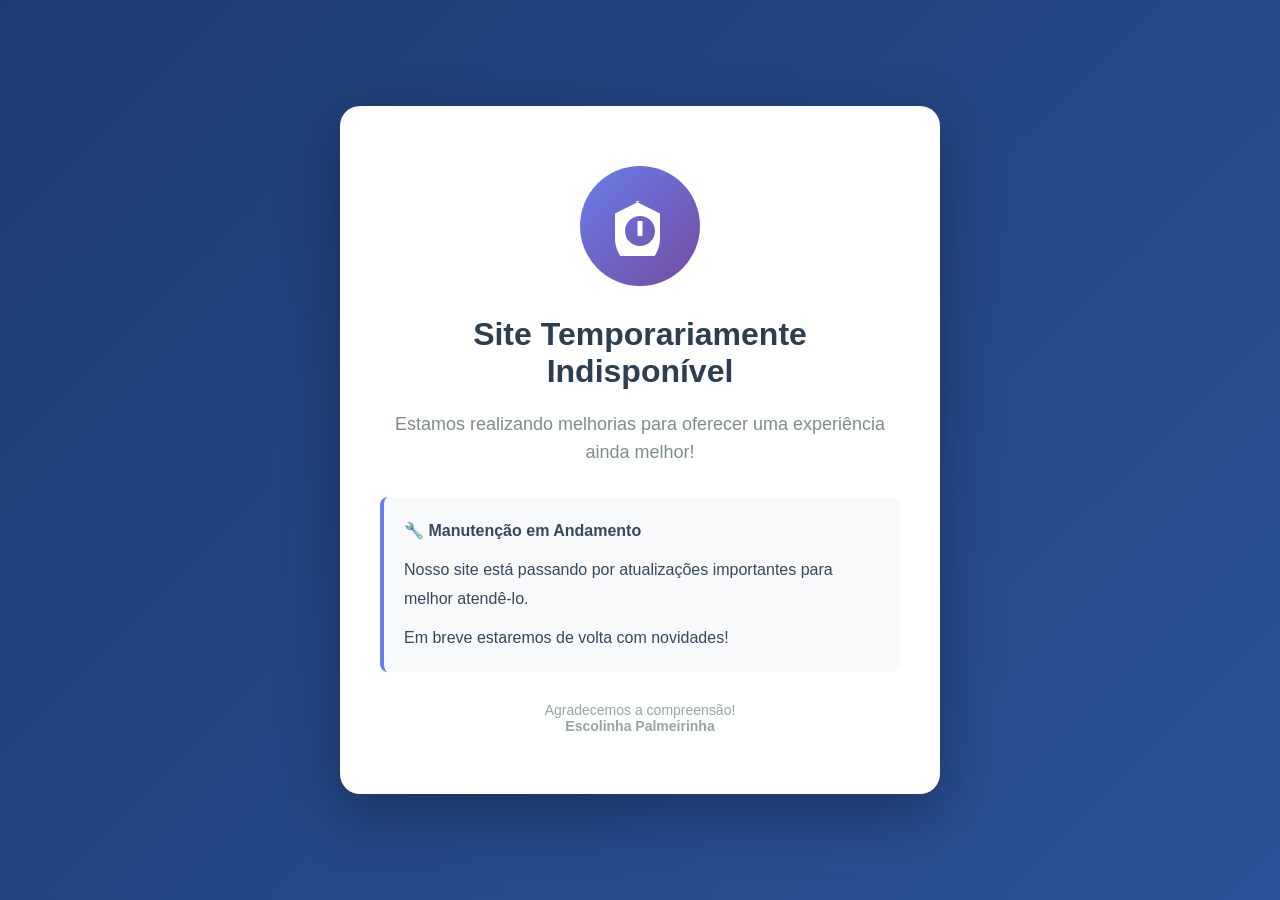
==== commit 89488fcc: "Remover logo e informações de contato da página de manutenção" ====
--- a/index.html
+++ b/index.html
@@ -3,397 +3,192 @@
 <head>
     <meta charset="UTF-8">
     <meta name="viewport" content="width=device-width, initial-scale=1.0">
-    <title>Escolinha Palmeirinha</title>
-    <link rel="stylesheet" href="styles.css">
+    <title>Site em Manutenção - Escolinha Palmeirinha</title>
+    <style>
+        * {
+            margin: 0;
+            padding: 0;
+            box-sizing: border-box;
+        }
+
+        body {
+            font-family: 'Segoe UI', Tahoma, Geneva, Verdana, sans-serif;
+            background: linear-gradient(135deg, #1e3c72 0%, #2a5298 100%);
+            min-height: 100vh;
+            display: flex;
+            align-items: center;
+            justify-content: center;
+            padding: 20px;
+        }
+
+        .maintenance-container {
+            background: white;
+            border-radius: 20px;
+            box-shadow: 0 20px 60px rgba(0, 0, 0, 0.3);
+            max-width: 600px;
+            width: 100%;
+            padding: 60px 40px;
+            text-align: center;
+        }
+
+        .logo {
+            max-width: 200px;
+            margin-bottom: 30px;
+        }
+
+        .icon {
+            width: 120px;
+            height: 120px;
+            margin: 0 auto 30px;
+            background: linear-gradient(135deg, #667eea 0%, #764ba2 100%);
+            border-radius: 50%;
+            display: flex;
+            align-items: center;
+            justify-content: center;
+            animation: pulse 2s ease-in-out infinite;
+        }
+
+        @keyframes pulse {
+            0%, 100% {
+                transform: scale(1);
+            }
+            50% {
+                transform: scale(1.05);
+            }
+        }
+
+        .icon svg {
+            width: 60px;
+            height: 60px;
+            fill: white;
+        }
+
+        h1 {
+            color: #2c3e50;
+            font-size: 32px;
+            margin-bottom: 20px;
+            font-weight: 700;
+        }
+
+        .subtitle {
+            color: #7f8c8d;
+            font-size: 18px;
+            margin-bottom: 30px;
+            line-height: 1.6;
+        }
+
+        .message {
+            background: #f8f9fa;
+            border-left: 4px solid #667eea;
+            padding: 20px;
+            margin: 30px 0;
+            border-radius: 8px;
+            text-align: left;
+        }
+
+        .message p {
+            color: #34495e;
+            line-height: 1.8;
+            margin-bottom: 10px;
+        }
+
+        .message p:last-child {
+            margin-bottom: 0;
+        }
+
+        .contact-info {
+            margin-top: 40px;
+            padding-top: 30px;
+            border-top: 2px solid #ecf0f1;
+        }
+
+        .contact-info h3 {
+            color: #2c3e50;
+            font-size: 20px;
+            margin-bottom: 15px;
+        }
+
+        .contact-links {
+            display: flex;
+            gap: 20px;
+            justify-content: center;
+            flex-wrap: wrap;
+            margin-top: 20px;
+        }
+
+        .contact-btn {
+            display: inline-flex;
+            align-items: center;
+            gap: 10px;
+            padding: 12px 24px;
+            background: linear-gradient(135deg, #667eea 0%, #764ba2 100%);
+            color: white;
+            text-decoration: none;
+            border-radius: 50px;
+            font-weight: 600;
+            transition: transform 0.3s ease, box-shadow 0.3s ease;
+        }
+
+        .contact-btn:hover {
+            transform: translateY(-2px);
+            box-shadow: 0 10px 20px rgba(102, 126, 234, 0.4);
+        }
+
+        .contact-btn svg {
+            width: 20px;
+            height: 20px;
+            fill: white;
+        }
+
+        .footer-text {
+            margin-top: 30px;
+            color: #95a5a6;
+            font-size: 14px;
+        }
+
+        @media (max-width: 600px) {
+            .maintenance-container {
+                padding: 40px 30px;
+            }
+
+            h1 {
+                font-size: 26px;
+            }
+
+            .subtitle {
+                font-size: 16px;
+            }
+
+            .contact-links {
+                flex-direction: column;
+                align-items: center;
+            }
+
+            .contact-btn {
+                width: 100%;
+                justify-content: center;
+            }
+        }
+    </style>
 </head>
 <body>
-    <header class="header">
-        <div class="header-container">
-            <div class="logo-container">
-                <img src="assets/logo.png" alt="Escolinha Palmeirinha" class="logo">
-            </div>
-            <nav class="navigation">
-                <ul class="nav-menu">
-                    <li class="nav-item">
-                        <a href="#" class="nav-link active">Início</a>
-                    </li>
-                    <li class="nav-item">
-                        <a href="#blog" class="nav-link">Blog</a>
-                    </li>
-                    <li class="nav-item">
-                        <a href="contato.html" class="nav-link">Contato</a>
-                    </li>
-                </ul>
-            </nav>
+    <div class="maintenance-container">
+        <div class="icon">
+            <svg viewBox="0 0 24 24" xmlns="http://www.w3.org/2000/svg">
+                <path d="M12 2L2 7v10c0 5.55 3.84 10.74 9 12 5.16-1.26 9-6.45 9-12V7l-10-5zm0 18c-3.31 0-6-2.69-6-6s2.69-6 6-6 6 2.69 6 6-2.69 6-6 6zm-1-10v6h2v-6h-2z"/>
+            </svg>
         </div>
-    </header>
-    
-    <!-- Hero Section -->
-    <section class="hero">
-        <div class="hero-container">
-            <div class="hero-content">
-                <div class="hero-text">
-                    <p class="hero-subtitle">Nossa frase é:</p>
-                    <h1 class="hero-title">Acredite e Respeite o Processo.</h1>
-                    <p class="hero-description">Descubra uma escolinha de futebol com resultados surpreendentes, formando atletas desde os 4 anos e alcançando o sonho de representar o Brasil.</p>
-                    <a href="#historia" class="hero-button">Conheça Nossa Metodologia Única</a>
-                </div>
-            </div>
+
+        <h1>Site Temporariamente Indisponível</h1>
+        <p class="subtitle">Estamos realizando melhorias para oferecer uma experiência ainda melhor!</p>
+
+        <div class="message">
+            <p><strong>🔧 Manutenção em Andamento</strong></p>
+            <p>Nosso site está passando por atualizações importantes para melhor atendê-lo.</p>
+            <p>Em breve estaremos de volta com novidades!</p>
         </div>
-    </section>
-    
-    <!-- Segunda Seção - História -->
-    <section id="historia" class="history-section">
-        <div class="history-container">
-            <div class="history-content">
-                <div class="history-text">
-                    <h2 class="history-title">Das ladeiras da Vila Palmeira para o mundo.</h2>
-                    <p class="history-description">
-                        Treze anos de lutas, conquistas e muito aprendizado. Somos responsáveis diretos pela formação de homens e mulheres. <strong>PALMEIRINHA</strong> é um projeto em que <strong>Deus é a base</strong>. As mãos de Deus estão sobre este projeto, e somos todos gratos por Sua presença.
-                    </p>
-                </div>
-                <div class="history-image">
-                    <img src="assets/mascote.png" alt="Mascote Palmeirinha" class="mascote-img">
-                </div>
-            </div>
-        </div>
-    </section>
-    
-    <!-- Terceira Seção - Bem-vindo e Programas -->
-    <section class="welcome-section">
-        <div class="welcome-container">
-            <!-- Seção Superior -->
-            <div class="welcome-top">
-                <div class="welcome-text">
-                    <h2 class="welcome-title">Bem-vindo</h2>
-                    <h3 class="welcome-subtitle">Escolinha Palmeirinha</h3>
-                    <p class="welcome-description">
-                        Resultados surpreendentes, atualmente contamos com quase 30 atletas em clubes profissionais brasileiros e somos a única escolinha de futebol do Brasil com seis atletas atuando no Fluminense do Rio de Janeiro.
-                    </p>
-                </div>
-                <div class="welcome-image">
-                    <img src="assets/time.jpg" alt="Time Palmeirinha" class="team-img">
-                </div>
-            </div>
-            
-            <!-- Seção Inferior -->
-            <div class="programs-section">
-                <div class="player-spotlight">
-                    <img src="assets/lucas.jpg" alt="Lucas Machado" class="player-img">
-                </div>
-                <div class="programs-content">
-                    <h2 class="programs-title">Nossos Programas</h2>
-                    <div class="programs-text">
-                        <p class="programs-description">
-                            Com uma metodologia única e inovadora, <strong>alcançamos excelentes resultados no desenvolvimento de crianças a partir de 4 anos</strong>, construindo uma base sólida e bem fundamentada.
-                        </p>
-                        <p class="programs-description">
-                            Nosso enfoque contínuo no desenvolvimento holístico dos jovens atletas não apenas aprimora suas habilidades técnicas, mas <strong>também promove valores essenciais como disciplina, trabalho em equipe e resiliência</strong>.
-                        </p>
-                        <p class="programs-description">
-                            Nosso compromisso é oferecer um ambiente seguro e estimulante, onde cada criança possa prosperar não apenas como jogador, mas também como indivíduo. Integrando treinamento físico, técnico e mental desde cedo, preparamos nossos alunos para enfrentar os desafios do esporte e da vida com confiança e determinação.
-                        </p>
-                    </div>
-                </div>
-            </div>
-        </div>
-    </section>
-    
-    <!-- Seção de Parcerias -->
-    <section class="partnerships-section">
-        <div class="partnerships-container">
-            <h2 class="partnerships-title">Algumas Parcerias de Prestígio</h2>
-            <div class="clubs-logos">
-                <div class="club-logo">
-                    <img src="assets/flamengo.png" alt="Flamengo" class="logo-img">
-                </div>
-                <div class="club-logo">
-                    <img src="assets/fluminense.png" alt="Fluminense" class="logo-img">
-                </div>
-                <div class="club-logo">
-                    <img src="assets/fortaleza.png" alt="Fortaleza" class="logo-img">
-                </div>
-                <div class="club-logo">
-                    <img src="assets/ceara.png" alt="Ceará" class="logo-img">
-                </div>
-                <div class="club-logo">
-                    <img src="assets/palmeiras.png" alt="Palmeiras" class="logo-img">
-                </div>
-            </div>
-            <p class="partnerships-description">
-                Temos orgulho em termos construído parcerias com os principais clubes do Brasil, como Flamengo, Fluminense, São Paulo, Palmeiras, Bahia, Vitória, Fortaleza, Ceará, entre outros. Essas colaborações destacam nosso compromisso em proporcionar aos jovens atletas da Escolinha Palmeirinha oportunidades excepcionais de desenvolvimento e crescimento no mundo do futebol profissional.
-            </p>
-        </div>
-    </section>
-    
-    <!-- Seção Estrelas em Ascensão -->
-    <section class="stars-section">
-        <div class="stars-container">
-            <div class="stars-header">
-                <h2 class="stars-title">Estrelas em Ascensão</h2>
-                <p class="stars-subtitle">Atletas Destaque da Escolinha Palmeirinha</p>
-            </div>
-            <div class="stars-collage">
-                <div class="stars-left">
-                    <img src="assets/estrela01.jpg" alt="Atletas Palmeirinha - Lado Esquerdo" class="stars-img">
-                </div>
-                <div class="stars-right">
-                    <img src="assets/estrela02.jpg" alt="Atletas Palmeirinha - Lado Direito" class="stars-img">
-                </div>
-            </div>
-        </div>
-    </section>
-    
-    <!-- Seção de Parabéns -->
-    <section class="congratulations-section">
-        <div class="congratulations-container">
-            <div class="congratulations-header">
-                <h2 class="congratulations-title">Parabéns, Ruan Sales e Marcos Paulo!</h2>
-                <p class="congratulations-subtitle">Atletas revelados pela Escolinha Palmeirinha assinam contrato profissional com o Fluminense RJ.</p>
-            </div>
-            <div class="athletes-showcase">
-                <div class="athlete-card">
-                    <img src="assets/marcos.jpg" alt="Marcos Paulo" class="athlete-img">
-                    <h3 class="athlete-name">Marcos Paulo</h3>
-                </div>
-                <div class="athlete-card">
-                    <img src="assets/ruan.jpg" alt="Ruan Sales" class="athlete-img">
-                    <h3 class="athlete-name">Ruan Sales</h3>
-                </div>
-            </div>
-        </div>
-    </section>
-    
-    <!-- Seção da Frase -->
-    <section class="phrase-section">
-        <div class="phrase-container">
-            <h2 class="phrase-text">"Deus é a nossa base"</h2>
-        </div>
-    </section>
-    
-    <!-- Seção de Artigos do Blog -->
-    <section id="blog" class="blog-section">
-        <div class="blog-container">
-            <div class="blog-grid">
-                <article class="blog-card">
-                    <div class="blog-image">
-                        <img src="assets/blog01.png" alt="Treinamento de Futebol" class="blog-img">
-                    </div>
-                    <div class="blog-content">
-                        <span class="blog-category">DICAS DE TREINAMENTO</span>
-                        <h3 class="blog-title">Como a Escolinha Palmeirinha Treina Futuros Craques no Futebol</h3>
-                        <a href="blog01.html" class="blog-link">Ler mais</a>
-                    </div>
-                </article>
-                
-                <article class="blog-card">
-                    <div class="blog-image">
-                        <img src="assets/blog02.jpg" alt="Desenvolvimento Pessoal" class="blog-img">
-                    </div>
-                    <div class="blog-content">
-                        <span class="blog-category">DESENVOLVIMENTO PESSOAL E SOCIAL</span>
-                        <h3 class="blog-title">Por Que Investir em uma Escolinha de Futebol Pode Transformar o Futuro do Seu Filho</h3>
-                        <a href="blog02.html" class="blog-link">Ler mais</a>
-                    </div>
-                </article>
-                
-                <article class="blog-card">
-                    <div class="blog-image">
-                        <img src="assets/blog03.png" alt="Ruan Sales" class="blog-img">
-                    </div>
-                    <div class="blog-content">
-                        <span class="blog-category">HISTÓRIAS DE SUCESSO</span>
-                        <h3 class="blog-title">Ruan Sales: Da Escolinha Palmeirinha à Seleção Brasileira</h3>
-                        <a href="blog03.html" class="blog-link">Ler mais</a>
-                    </div>
-                </article>
-                
-                <article class="blog-card">
-                    <div class="blog-image">
-                        <img src="assets/blog04.png" alt="Vitória Histórica" class="blog-img">
-                    </div>
-                    <div class="blog-content">
-                        <span class="blog-category">EVENTOS E TORNEIOS</span>
-                        <h3 class="blog-title">Vitória Histórica do Sub-13: Palmeirinha 1 x 0 PSG</h3>
-                        <a href="blog04.html" class="blog-link">Ler mais</a>
-                    </div>
-                </article>
-            </div>
-        </div>
-    </section>
-    
-    <!-- Seção Final - 13 Anos e Formulário -->
-    <section class="final-section">
-        <div class="final-container">
-            <div class="final-content">
-                <div class="final-left">
-                    <div class="final-text">
-                        <h2 class="final-title">13 anos de pura conquista e aprendizado!</h2>
-                        <p class="final-description">
-                            Com uma metodologia inovadora que atende crianças a partir dos 4 anos de idade, 
-                            a Escolinha Palmeirinha se destaca na revelação de talentos e formação de atletas profissionais.
-                        </p>
-                        <div class="achievements">
-                            <div class="achievement-item">
-                                <h3 class="achievement-number">30</h3>
-                                <p class="achievement-text">Atletas em clubes profissionais brasileiros</p>
-                            </div>
-                            <div class="achievement-item">
-                                <h3 class="achievement-number">6</h3>
-                                <p class="achievement-text">Atletas no Fluminense RJ</p>
-                            </div>
-                            <div class="achievement-item">
-                                <h3 class="achievement-number">13</h3>
-                                <p class="achievement-text">Anos de experiência</p>
-                            </div>
-                        </div>
-                        <div class="partnerships-info">
-                            <h4 class="partnerships-title">Parcerias de Prestígio</h4>
-                            <p class="partnerships-text">
-                                Flamengo, Fluminense, São Paulo, Palmeiras, Bahia, Vitória, Fortaleza e Ceará
-                            </p>
-                        </div>
-                    </div>
-                    <div class="final-image">
-                        <img src="assets/13anos.jpeg" alt="13 anos de conquistas" class="years-img">
-                    </div>
-                </div>
-                
-                <div class="final-right">
-                    <div class="contact-form">
-                        <h3 class="form-title">Entre em Contato</h3>
-                        <p class="form-subtitle">Fale conosco para mais informações sobre nossos programas e instalações.</p>
-                        
-                        <form id="contactForm" class="form">
-                            <div class="form-group">
-                                <label for="nome" class="form-label">Nome completo do aluno</label>
-                                <input type="text" id="nome" name="nome" class="form-input" placeholder="Digite seu nome completo aqui" required>
-                            </div>
-                            
-                            <div class="form-group">
-                                <label for="idade" class="form-label">Idade*</label>
-                                <input type="text" id="idade" name="idade" class="form-input" placeholder="Digite a data de Nascimento" required>
-                            </div>
-                            
-                            <div class="form-group">
-                                <label class="form-label">Preferência Período*</label>
-                                <div class="radio-group">
-                                    <label class="radio-label">
-                                        <input type="radio" name="periodo" value="manha" required>
-                                        <span class="radio-text">Manhã</span>
-                                    </label>
-                                    <label class="radio-label">
-                                        <input type="radio" name="periodo" value="tarde" required>
-                                        <span class="radio-text">Tarde</span>
-                                    </label>
-                                </div>
-                            </div>
-                            
-                            <div class="form-group">
-                                <label for="whatsapp" class="form-label">WhatsApp*</label>
-                                <input type="tel" id="whatsapp" name="whatsapp" class="form-input" placeholder="Seu Whats ou Telefone" required>
-                            </div>
-                            
-                            <div class="form-group">
-                                <label for="email" class="form-label">E-mail de contato*</label>
-                                <input type="email" id="email" name="email" class="form-input" placeholder="Digite seu e-mail aqui" required>
-                            </div>
-                            
-                            <div class="form-group">
-                                <label for="mensagem" class="form-label">Mensagem ou dúvidas*</label>
-                                <textarea id="mensagem" name="mensagem" class="form-textarea" placeholder="Digite sua mensagem aqui" required></textarea>
-                            </div>
-                            
-                            <button type="submit" class="form-button">Enviar formulário de inscrição</button>
-                        </form>
-                    </div>
-                </div>
-            </div>
-        </div>
-    </section>
-    
-    <footer class="footer">
-        <div class="footer-container">
-            <div class="footer-column">
-                <h3 class="footer-title">Nossa Frase é:</h3>
-                <p class="footer-phrase">Acredite e Respeite o Processo</p>
-                <h4 class="footer-subtitle">Siga o Palmeirinha no Instagram</h4>
-                <a href="https://www.instagram.com/escolinha_palmeirinha/" target="_blank" class="instagram-link">
-                    <svg class="instagram-icon" viewBox="0 0 24 24" fill="none" xmlns="http://www.w3.org/2000/svg">
-                        <path d="M12 2.163c3.204 0 3.584.012 4.85.07 3.252.148 4.771 1.691 4.919 4.919.058 1.265.069 1.645.069 4.849 0 3.205-.012 3.584-.069 4.849-.149 3.225-1.664 4.771-4.919 4.919-1.266.058-1.644.07-4.85.07-3.204 0-3.584-.012-4.849-.07-3.26-.149-4.771-1.699-4.919-4.92-.058-1.265-.07-1.644-.07-4.849 0-3.204.013-3.583.07-4.849.149-3.227 1.664-4.771 4.919-4.919 1.266-.057 1.645-.069 4.849-.069zm0-2.163c-3.259 0-3.667.014-4.947.072-4.358.2-6.78 2.618-6.98 6.98-.059 1.281-.073 1.689-.073 4.948 0 3.259.014 3.668.072 4.948.2 4.358 2.618 6.78 6.98 6.98 1.281.058 1.689.072 4.948.072 3.259 0 3.668-.014 4.948-.072 4.354-.2 6.782-2.618 6.979-6.98.059-1.28.073-1.689.073-4.948 0-3.259-.014-3.667-.072-4.947-.196-4.354-2.617-6.78-6.979-6.98-1.281-.059-1.69-.073-4.949-.073zm0 5.838c-3.403 0-6.162 2.759-6.162 6.162s2.759 6.163 6.162 6.163 6.162-2.759 6.162-6.163c0-3.403-2.759-6.162-6.162-6.162zm0 10.162c-2.209 0-4-1.79-4-4 0-2.209 1.791-4 4-4s4 1.791 4 4c0 2.21-1.791 4-4 4zm6.406-11.845c-.796 0-1.441.645-1.441 1.44s.645 1.44 1.441 1.44c.795 0 1.439-.645 1.439-1.44s-.644-1.44-1.439-1.44z" fill="currentColor"/>
-                    </svg>
-                </a>
-            </div>
-            
-            <div class="footer-column">
-                <h3 class="footer-title">Institucional:</h3>
-                <ul class="footer-links">
-                    <li><a href="index.html">Home</a></li>
-                    <li><a href="#blog">Blog</a></li>
-                    <li><a href="contato.html">Contato</a></li>
-                </ul>
-            </div>
-            
-            <div class="footer-column">
-                <h3 class="footer-title">Entre em Contato:</h3>
-                <p class="footer-contact">WhatsApp: <a href="tel:+5598988427847">(98) 98842-7847</a></p>
-                <p class="footer-contact">E-mail: <a href="mailto:contato@escolinhapalmeirinha.com.br">contato@escolinhapalmeirinha.com.br</a></p>
-            </div>
-            
-            <div class="footer-column">
-                <h3 class="footer-title">Arena Pingão:</h3>
-                <p class="footer-address">Rua Manoel Coelho de <u>Alencar</u>, Planalto <u>Pingão</u>, São Luís - MA</p>
-                
-                <h3 class="footer-title">Arena Bosque</h3>
-                <p class="footer-address">Av. Santos <u>Dumont</u>, 679 - <u>Anil</u>, São Luís - MA</p>
-            </div>
-        </div>
-        
-        <div class="footer-bottom">
-            <p>© 2024. Todos os Direitos Reservados. Criado por Pixel12Digital</p>
-        </div>
-        
-        <div class="whatsapp-float">
-            <a href="https://wa.me/5598988427847" target="_blank" class="whatsapp-btn">
-                <svg class="whatsapp-icon" viewBox="0 0 24 24" fill="none" xmlns="http://www.w3.org/2000/svg">
-                    <path d="M17.472 14.382c-.297-.149-1.758-.867-2.03-.967-.273-.099-.471-.148-.67.15-.197.297-.767.966-.94 1.164-.173.199-.347.223-.644.075-.297-.15-1.255-.463-2.39-1.475-.883-.788-1.48-1.761-1.653-2.059-.173-.297-.018-.458.13-.606.134-.133.298-.347.446-.52.149-.174.198-.298.298-.497.099-.198.05-.371-.025-.52-.075-.149-.669-1.612-.916-2.207-.242-.579-.487-.5-.669-.51-.173-.008-.371-.01-.57-.01-.198 0-.52.074-.792.372-.272.297-1.04 1.016-1.04 2.479 0 1.462 1.065 2.875 1.213 3.074.149.198 2.096 3.2 5.077 4.487.709.306 1.262.489 1.694.625.712.227 1.36.195 1.871.118.571-.085 1.758-.719 2.006-1.413.248-.694.248-1.289.173-1.413-.074-.124-.272-.198-.57-.347m-5.421 7.403h-.004a9.87 9.87 0 01-5.031-1.378l-.361-.214-3.741.982.998-3.648-.235-.374a9.86 9.86 0 01-1.51-5.26c.001-5.45 4.436-9.884 9.888-9.884 2.64 0 5.122 1.03 6.988 2.898a9.825 9.825 0 012.893 6.994c-.003 5.45-4.437 9.884-9.885 9.884m8.413-18.297A11.815 11.815 0 0012.05 0C5.495 0 .16 5.335.157 11.892c0 2.096.547 4.142 1.588 5.945L.057 24l6.305-1.654a11.882 11.882 0 005.683 1.448h.005c6.554 0 11.89-5.335 11.893-11.893A11.821 11.821 0 0020.885 3.488" fill="currentColor"/>
-                </svg>
-            </a>
-        </div>
-    </footer>
-    
-    <script>
-        document.getElementById('contactForm').addEventListener('submit', function(e) {
-            e.preventDefault();
-            
-            const formData = new FormData(this);
-            const nome = formData.get('nome');
-            const idade = formData.get('idade');
-            const periodo = formData.get('periodo');
-            const whatsapp = formData.get('whatsapp');
-            const email = formData.get('email');
-            const mensagem = formData.get('mensagem');
-            
-            const periodoTexto = periodo === 'manha' ? 'Manhã' : 'Tarde';
-            
-            const textoWhatsApp = `Olá! Visitei o site da Escolinha Palmeirinha e gostaria de mais informações:
 
-*Dados do Aluno:*
-• Nome: ${nome}
-• Idade: ${idade}
-• Período Preferido: ${periodoTexto}
-• WhatsApp: ${whatsapp}
-• E-mail: ${email}
-
-*Mensagem:*
-${mensagem}
-
-Aguardo retorno!`;
-            
-            const urlWhatsApp = `https://api.whatsapp.com/send/?phone=98988427847&text=${encodeURIComponent(textoWhatsApp)}&type=phone_number&app_absent=0`;
-            
-            window.open(urlWhatsApp, '_blank');
-        });
-    </script>
+        <p class="footer-text">Agradecemos a compreensão!<br><strong>Escolinha Palmeirinha</strong></p>
+    </div>
 </body>
 </html>
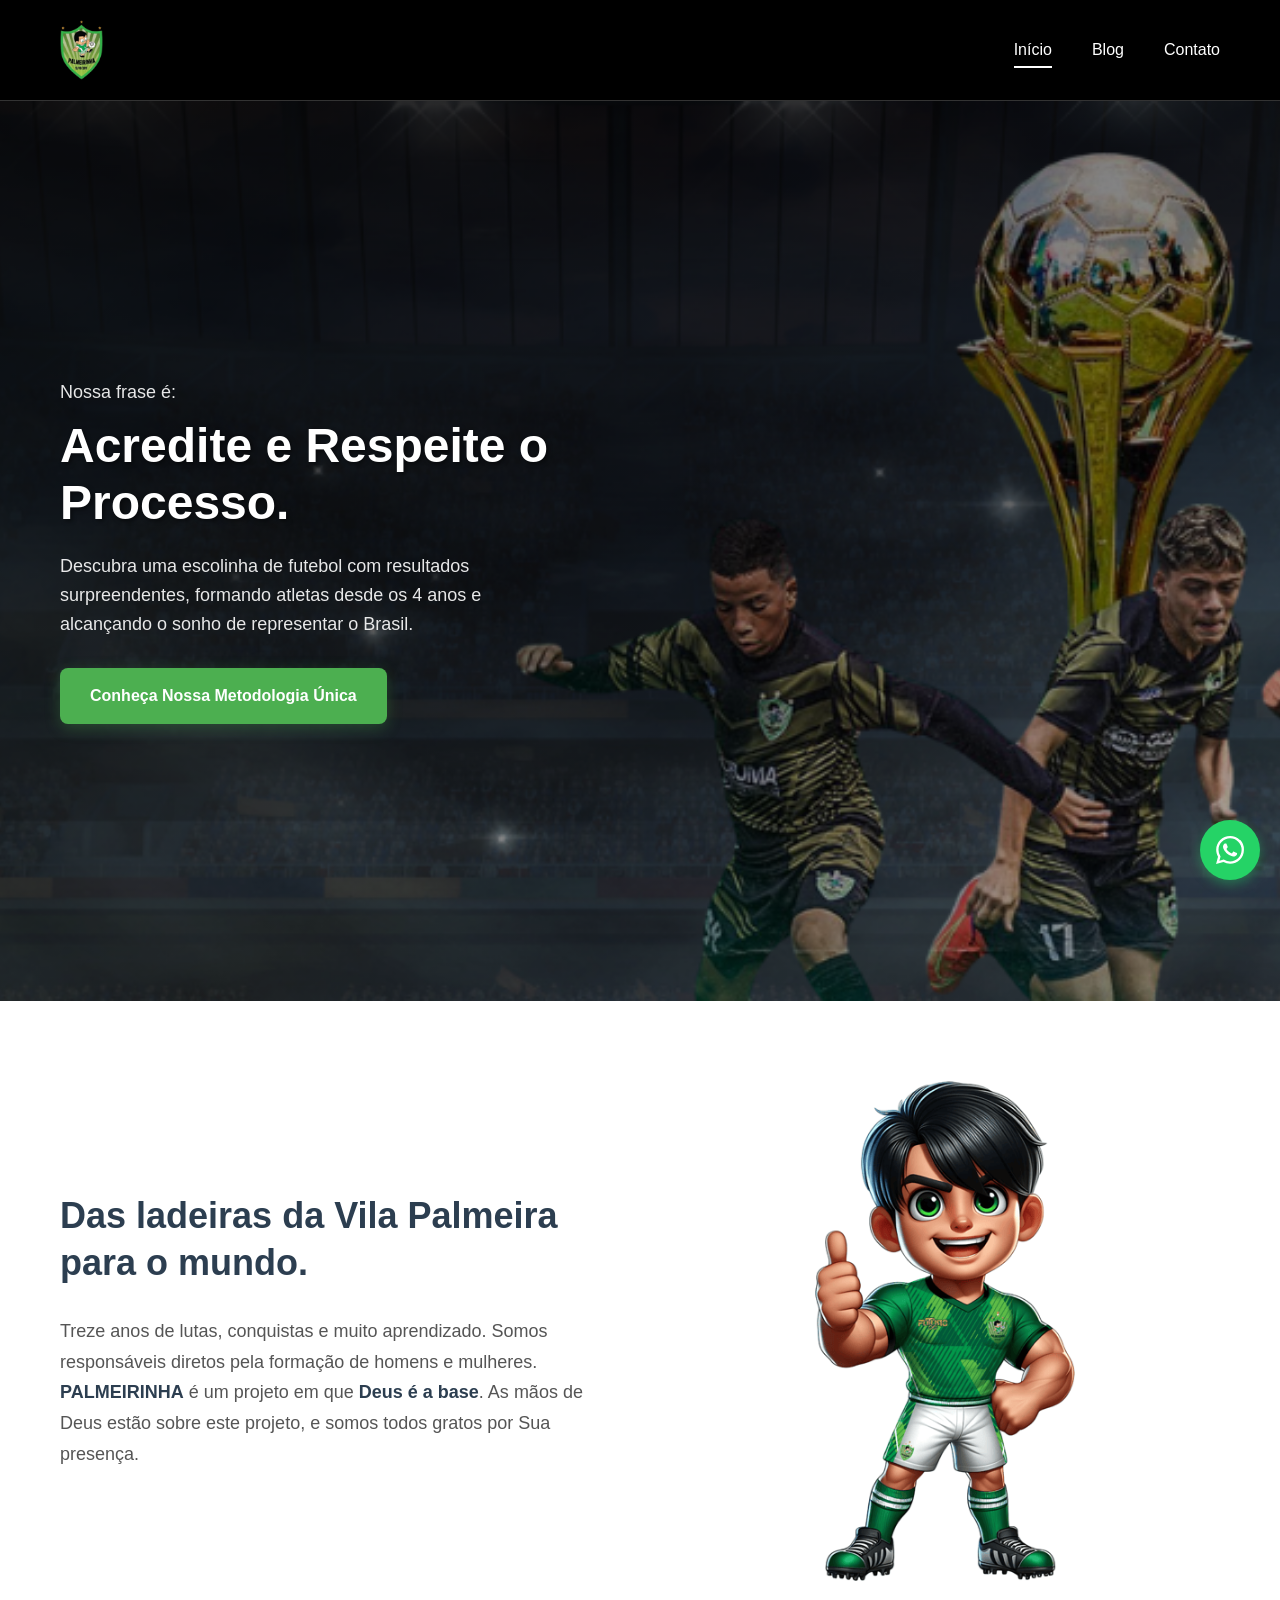
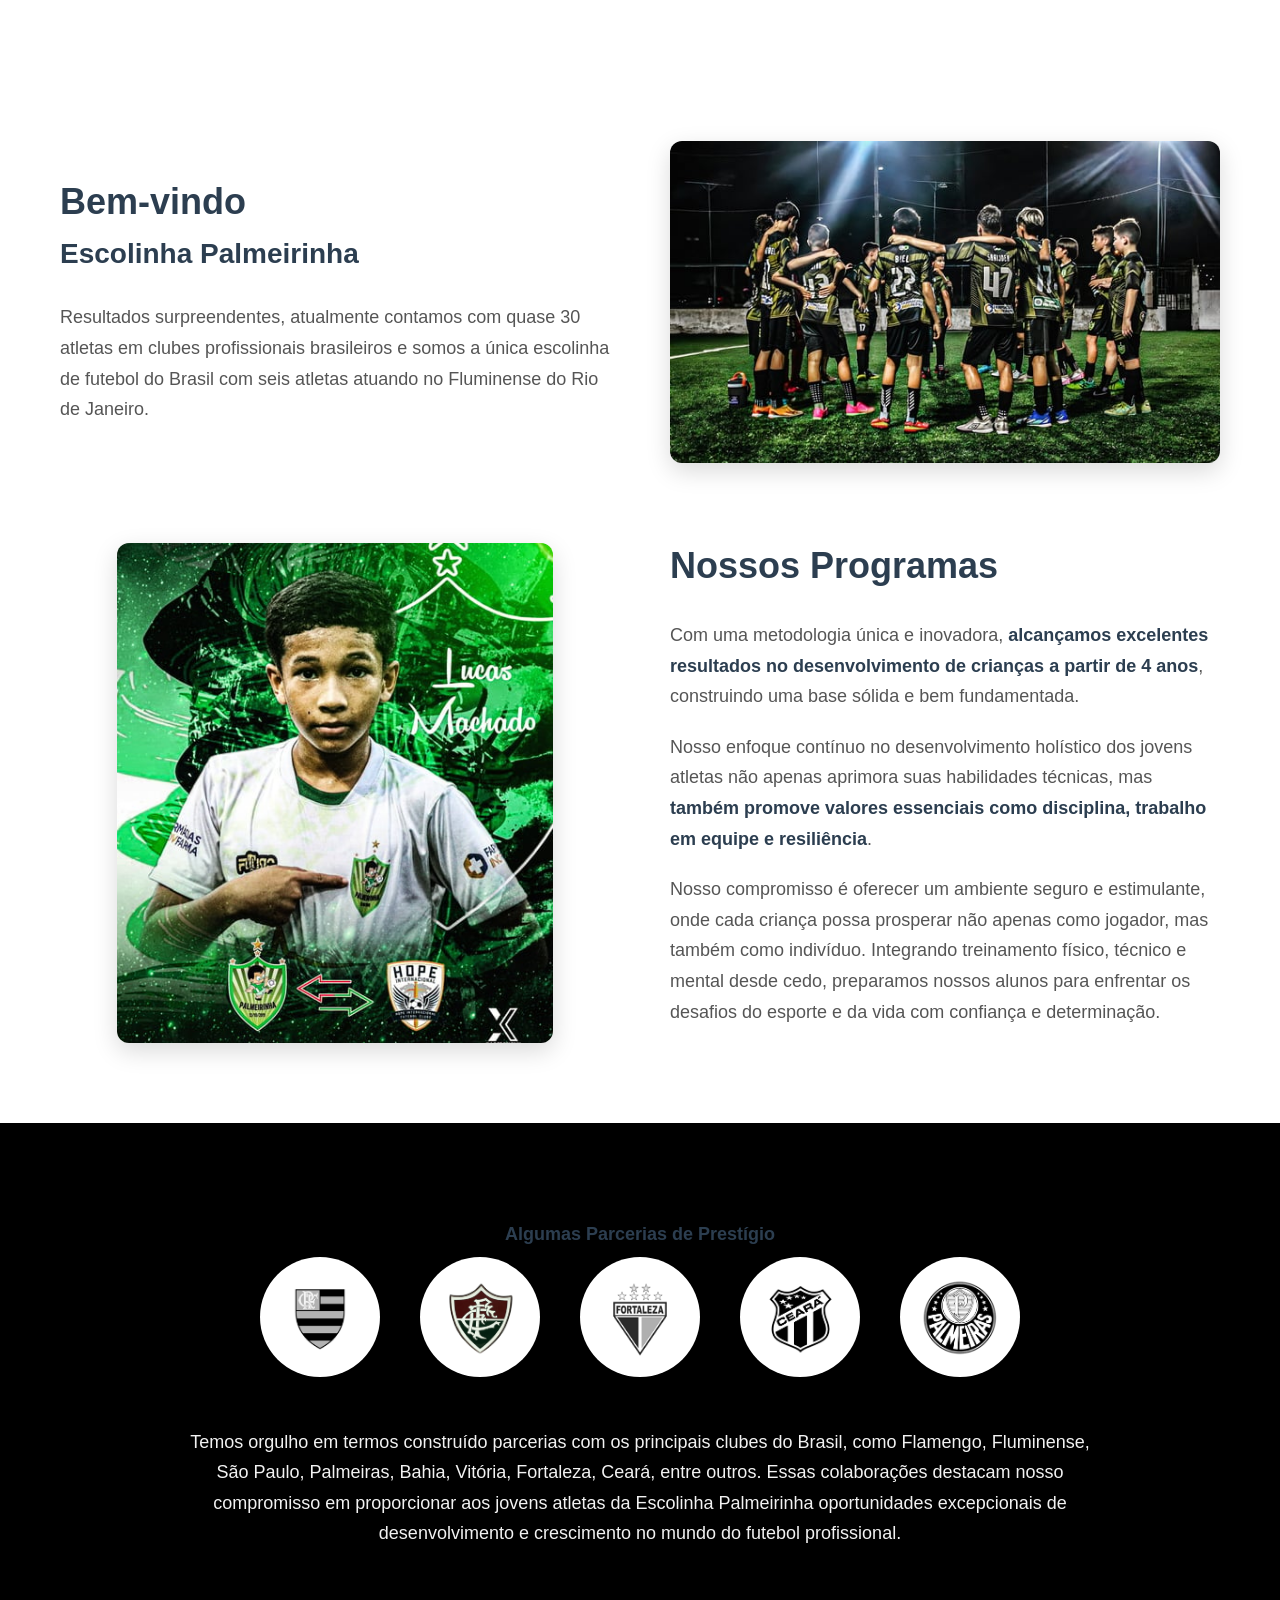
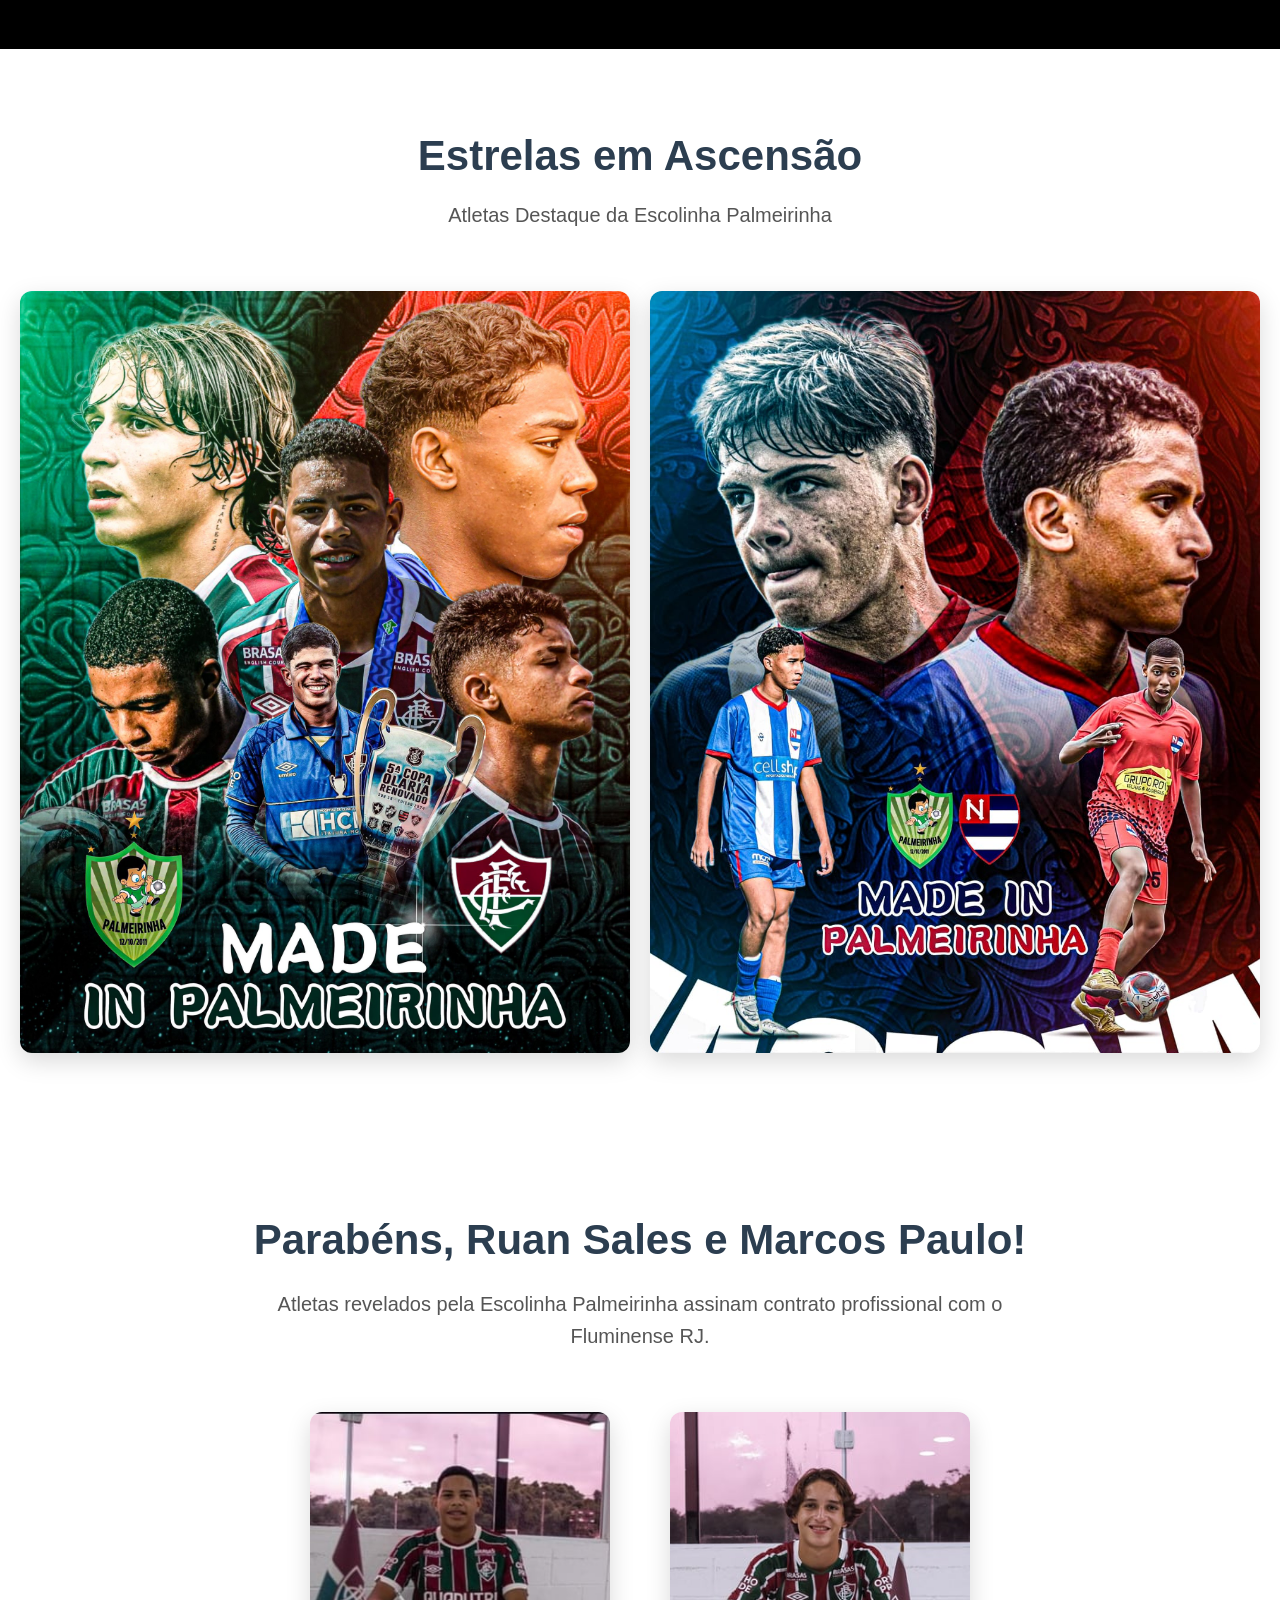
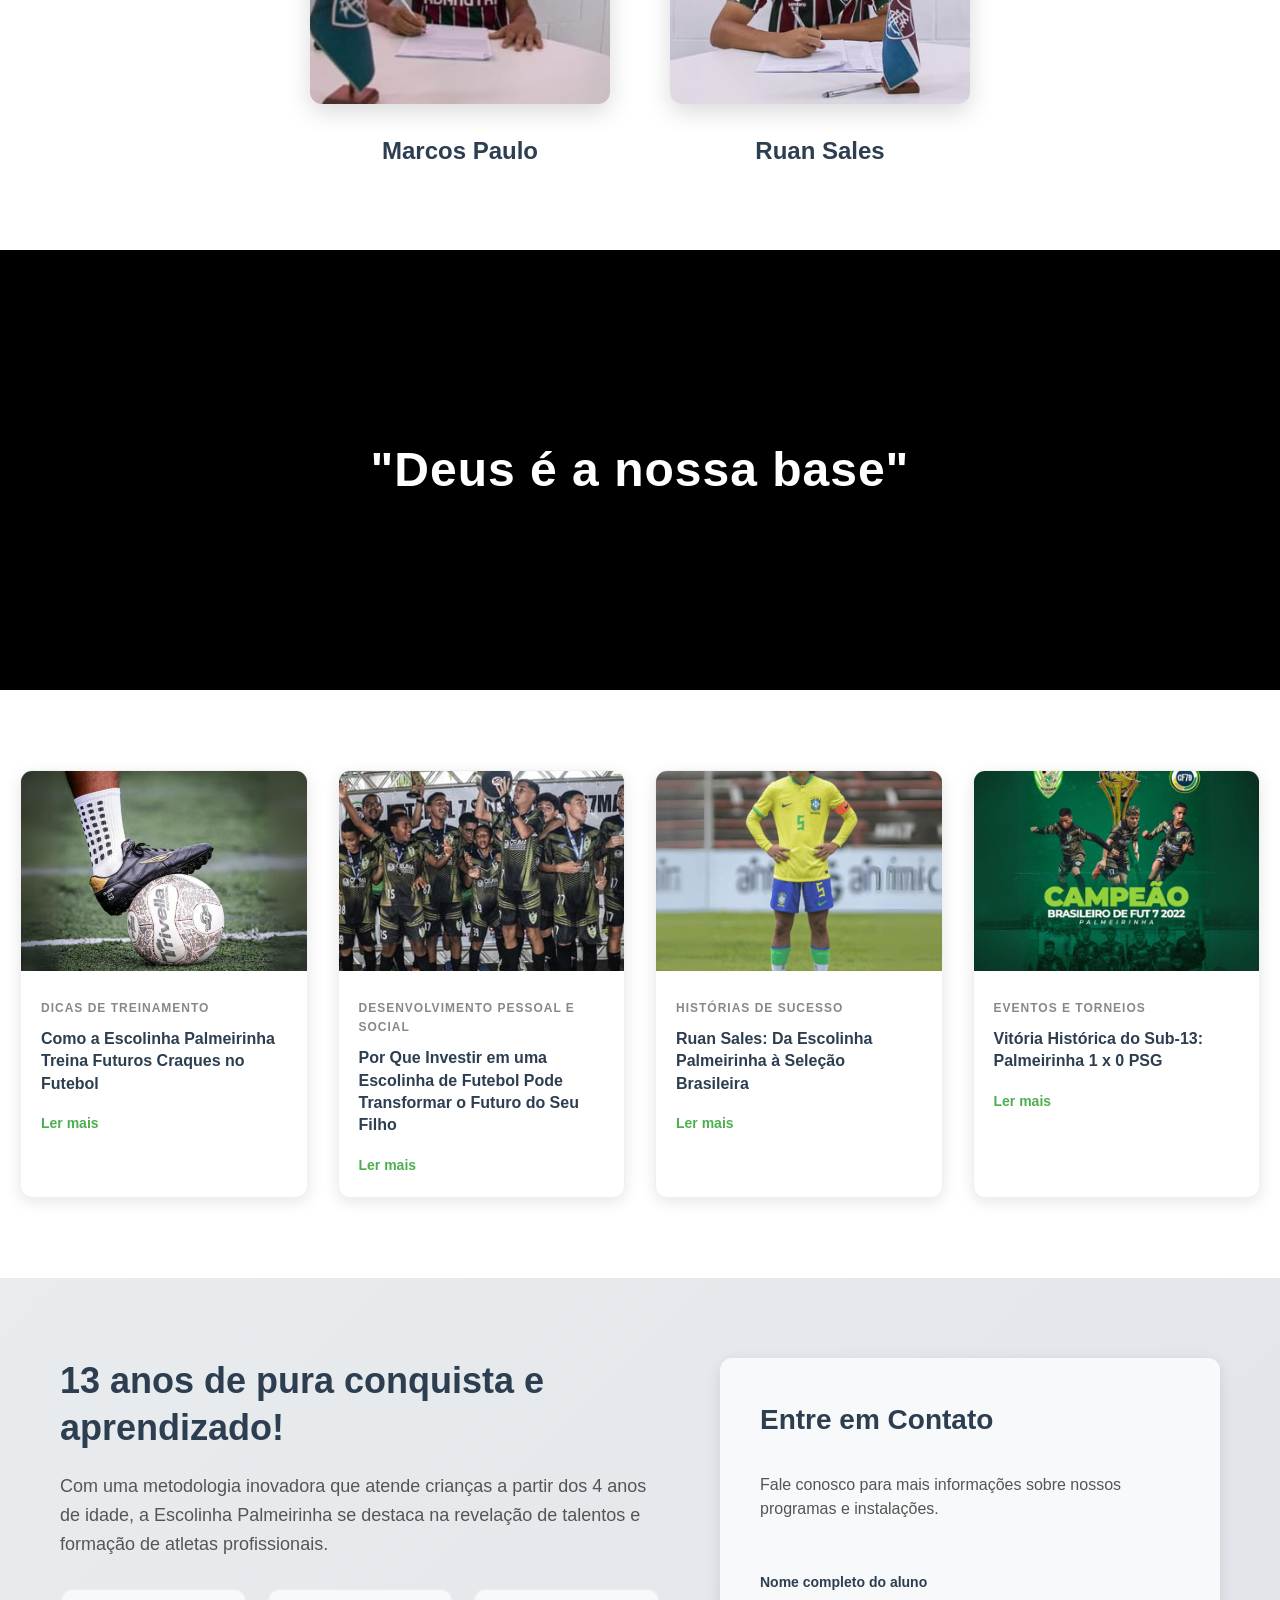
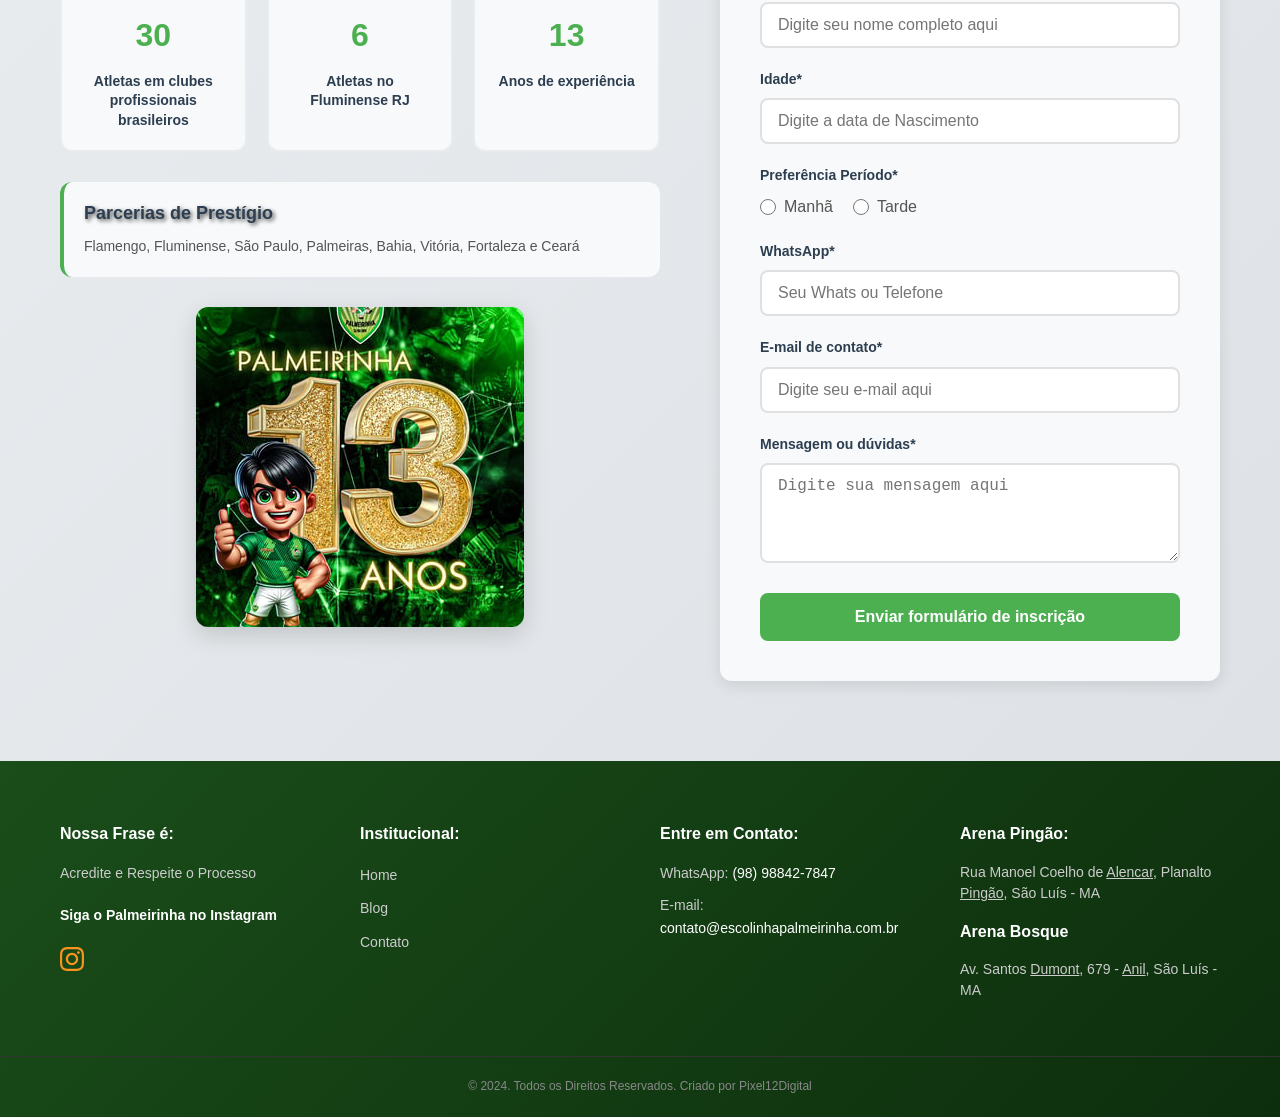
==== commit 7cc54cb3: "Remove página de manutenção - site restaurado ao normal" ====
--- a/index.html
+++ b/index.html
@@ -3,192 +3,397 @@
 <head>
     <meta charset="UTF-8">
     <meta name="viewport" content="width=device-width, initial-scale=1.0">
-    <title>Site em Manutenção - Escolinha Palmeirinha</title>
-    <style>
-        * {
-            margin: 0;
-            padding: 0;
-            box-sizing: border-box;
-        }
-
-        body {
-            font-family: 'Segoe UI', Tahoma, Geneva, Verdana, sans-serif;
-            background: linear-gradient(135deg, #1e3c72 0%, #2a5298 100%);
-            min-height: 100vh;
-            display: flex;
-            align-items: center;
-            justify-content: center;
-            padding: 20px;
-        }
-
-        .maintenance-container {
-            background: white;
-            border-radius: 20px;
-            box-shadow: 0 20px 60px rgba(0, 0, 0, 0.3);
-            max-width: 600px;
-            width: 100%;
-            padding: 60px 40px;
-            text-align: center;
-        }
-
-        .logo {
-            max-width: 200px;
-            margin-bottom: 30px;
-        }
-
-        .icon {
-            width: 120px;
-            height: 120px;
-            margin: 0 auto 30px;
-            background: linear-gradient(135deg, #667eea 0%, #764ba2 100%);
-            border-radius: 50%;
-            display: flex;
-            align-items: center;
-            justify-content: center;
-            animation: pulse 2s ease-in-out infinite;
-        }
-
-        @keyframes pulse {
-            0%, 100% {
-                transform: scale(1);
-            }
-            50% {
-                transform: scale(1.05);
-            }
-        }
-
-        .icon svg {
-            width: 60px;
-            height: 60px;
-            fill: white;
-        }
-
-        h1 {
-            color: #2c3e50;
-            font-size: 32px;
-            margin-bottom: 20px;
-            font-weight: 700;
-        }
-
-        .subtitle {
-            color: #7f8c8d;
-            font-size: 18px;
-            margin-bottom: 30px;
-            line-height: 1.6;
-        }
-
-        .message {
-            background: #f8f9fa;
-            border-left: 4px solid #667eea;
-            padding: 20px;
-            margin: 30px 0;
-            border-radius: 8px;
-            text-align: left;
-        }
-
-        .message p {
-            color: #34495e;
-            line-height: 1.8;
-            margin-bottom: 10px;
-        }
-
-        .message p:last-child {
-            margin-bottom: 0;
-        }
-
-        .contact-info {
-            margin-top: 40px;
-            padding-top: 30px;
-            border-top: 2px solid #ecf0f1;
-        }
-
-        .contact-info h3 {
-            color: #2c3e50;
-            font-size: 20px;
-            margin-bottom: 15px;
-        }
-
-        .contact-links {
-            display: flex;
-            gap: 20px;
-            justify-content: center;
-            flex-wrap: wrap;
-            margin-top: 20px;
-        }
-
-        .contact-btn {
-            display: inline-flex;
-            align-items: center;
-            gap: 10px;
-            padding: 12px 24px;
-            background: linear-gradient(135deg, #667eea 0%, #764ba2 100%);
-            color: white;
-            text-decoration: none;
-            border-radius: 50px;
-            font-weight: 600;
-            transition: transform 0.3s ease, box-shadow 0.3s ease;
-        }
-
-        .contact-btn:hover {
-            transform: translateY(-2px);
-            box-shadow: 0 10px 20px rgba(102, 126, 234, 0.4);
-        }
-
-        .contact-btn svg {
-            width: 20px;
-            height: 20px;
-            fill: white;
-        }
-
-        .footer-text {
-            margin-top: 30px;
-            color: #95a5a6;
-            font-size: 14px;
-        }
-
-        @media (max-width: 600px) {
-            .maintenance-container {
-                padding: 40px 30px;
-            }
-
-            h1 {
-                font-size: 26px;
-            }
-
-            .subtitle {
-                font-size: 16px;
-            }
-
-            .contact-links {
-                flex-direction: column;
-                align-items: center;
-            }
-
-            .contact-btn {
-                width: 100%;
-                justify-content: center;
-            }
-        }
-    </style>
+    <title>Escolinha Palmeirinha</title>
+    <link rel="stylesheet" href="styles.css">
 </head>
 <body>
-    <div class="maintenance-container">
-        <div class="icon">
-            <svg viewBox="0 0 24 24" xmlns="http://www.w3.org/2000/svg">
-                <path d="M12 2L2 7v10c0 5.55 3.84 10.74 9 12 5.16-1.26 9-6.45 9-12V7l-10-5zm0 18c-3.31 0-6-2.69-6-6s2.69-6 6-6 6 2.69 6 6-2.69 6-6 6zm-1-10v6h2v-6h-2z"/>
-            </svg>
-        </div>
+    <header class="header">
+        <div class="header-container">
+            <div class="logo-container">
+                <img src="assets/logo.png" alt="Escolinha Palmeirinha" class="logo">
+            </div>
+            <nav class="navigation">
+                <ul class="nav-menu">
+                    <li class="nav-item">
+                        <a href="#" class="nav-link active">Início</a>
+                    </li>
+                    <li class="nav-item">
+                        <a href="#blog" class="nav-link">Blog</a>
+                    </li>
+                    <li class="nav-item">
+                        <a href="contato.html" class="nav-link">Contato</a>
+                    </li>
+                </ul>
+            </nav>
+        </div>
+    </header>
+    
+    <!-- Hero Section -->
+    <section class="hero">
+        <div class="hero-container">
+            <div class="hero-content">
+                <div class="hero-text">
+                    <p class="hero-subtitle">Nossa frase é:</p>
+                    <h1 class="hero-title">Acredite e Respeite o Processo.</h1>
+                    <p class="hero-description">Descubra uma escolinha de futebol com resultados surpreendentes, formando atletas desde os 4 anos e alcançando o sonho de representar o Brasil.</p>
+                    <a href="#historia" class="hero-button">Conheça Nossa Metodologia Única</a>
+                </div>
+            </div>
+        </div>
+    </section>
+    
+    <!-- Segunda Seção - História -->
+    <section id="historia" class="history-section">
+        <div class="history-container">
+            <div class="history-content">
+                <div class="history-text">
+                    <h2 class="history-title">Das ladeiras da Vila Palmeira para o mundo.</h2>
+                    <p class="history-description">
+                        Treze anos de lutas, conquistas e muito aprendizado. Somos responsáveis diretos pela formação de homens e mulheres. <strong>PALMEIRINHA</strong> é um projeto em que <strong>Deus é a base</strong>. As mãos de Deus estão sobre este projeto, e somos todos gratos por Sua presença.
+                    </p>
+                </div>
+                <div class="history-image">
+                    <img src="assets/mascote.png" alt="Mascote Palmeirinha" class="mascote-img">
+                </div>
+            </div>
+        </div>
+    </section>
+    
+    <!-- Terceira Seção - Bem-vindo e Programas -->
+    <section class="welcome-section">
+        <div class="welcome-container">
+            <!-- Seção Superior -->
+            <div class="welcome-top">
+                <div class="welcome-text">
+                    <h2 class="welcome-title">Bem-vindo</h2>
+                    <h3 class="welcome-subtitle">Escolinha Palmeirinha</h3>
+                    <p class="welcome-description">
+                        Resultados surpreendentes, atualmente contamos com quase 30 atletas em clubes profissionais brasileiros e somos a única escolinha de futebol do Brasil com seis atletas atuando no Fluminense do Rio de Janeiro.
+                    </p>
+                </div>
+                <div class="welcome-image">
+                    <img src="assets/time.jpg" alt="Time Palmeirinha" class="team-img">
+                </div>
+            </div>
+            
+            <!-- Seção Inferior -->
+            <div class="programs-section">
+                <div class="player-spotlight">
+                    <img src="assets/lucas.jpg" alt="Lucas Machado" class="player-img">
+                </div>
+                <div class="programs-content">
+                    <h2 class="programs-title">Nossos Programas</h2>
+                    <div class="programs-text">
+                        <p class="programs-description">
+                            Com uma metodologia única e inovadora, <strong>alcançamos excelentes resultados no desenvolvimento de crianças a partir de 4 anos</strong>, construindo uma base sólida e bem fundamentada.
+                        </p>
+                        <p class="programs-description">
+                            Nosso enfoque contínuo no desenvolvimento holístico dos jovens atletas não apenas aprimora suas habilidades técnicas, mas <strong>também promove valores essenciais como disciplina, trabalho em equipe e resiliência</strong>.
+                        </p>
+                        <p class="programs-description">
+                            Nosso compromisso é oferecer um ambiente seguro e estimulante, onde cada criança possa prosperar não apenas como jogador, mas também como indivíduo. Integrando treinamento físico, técnico e mental desde cedo, preparamos nossos alunos para enfrentar os desafios do esporte e da vida com confiança e determinação.
+                        </p>
+                    </div>
+                </div>
+            </div>
+        </div>
+    </section>
+    
+    <!-- Seção de Parcerias -->
+    <section class="partnerships-section">
+        <div class="partnerships-container">
+            <h2 class="partnerships-title">Algumas Parcerias de Prestígio</h2>
+            <div class="clubs-logos">
+                <div class="club-logo">
+                    <img src="assets/flamengo.png" alt="Flamengo" class="logo-img">
+                </div>
+                <div class="club-logo">
+                    <img src="assets/fluminense.png" alt="Fluminense" class="logo-img">
+                </div>
+                <div class="club-logo">
+                    <img src="assets/fortaleza.png" alt="Fortaleza" class="logo-img">
+                </div>
+                <div class="club-logo">
+                    <img src="assets/ceara.png" alt="Ceará" class="logo-img">
+                </div>
+                <div class="club-logo">
+                    <img src="assets/palmeiras.png" alt="Palmeiras" class="logo-img">
+                </div>
+            </div>
+            <p class="partnerships-description">
+                Temos orgulho em termos construído parcerias com os principais clubes do Brasil, como Flamengo, Fluminense, São Paulo, Palmeiras, Bahia, Vitória, Fortaleza, Ceará, entre outros. Essas colaborações destacam nosso compromisso em proporcionar aos jovens atletas da Escolinha Palmeirinha oportunidades excepcionais de desenvolvimento e crescimento no mundo do futebol profissional.
+            </p>
+        </div>
+    </section>
+    
+    <!-- Seção Estrelas em Ascensão -->
+    <section class="stars-section">
+        <div class="stars-container">
+            <div class="stars-header">
+                <h2 class="stars-title">Estrelas em Ascensão</h2>
+                <p class="stars-subtitle">Atletas Destaque da Escolinha Palmeirinha</p>
+            </div>
+            <div class="stars-collage">
+                <div class="stars-left">
+                    <img src="assets/estrela01.jpg" alt="Atletas Palmeirinha - Lado Esquerdo" class="stars-img">
+                </div>
+                <div class="stars-right">
+                    <img src="assets/estrela02.jpg" alt="Atletas Palmeirinha - Lado Direito" class="stars-img">
+                </div>
+            </div>
+        </div>
+    </section>
+    
+    <!-- Seção de Parabéns -->
+    <section class="congratulations-section">
+        <div class="congratulations-container">
+            <div class="congratulations-header">
+                <h2 class="congratulations-title">Parabéns, Ruan Sales e Marcos Paulo!</h2>
+                <p class="congratulations-subtitle">Atletas revelados pela Escolinha Palmeirinha assinam contrato profissional com o Fluminense RJ.</p>
+            </div>
+            <div class="athletes-showcase">
+                <div class="athlete-card">
+                    <img src="assets/marcos.jpg" alt="Marcos Paulo" class="athlete-img">
+                    <h3 class="athlete-name">Marcos Paulo</h3>
+                </div>
+                <div class="athlete-card">
+                    <img src="assets/ruan.jpg" alt="Ruan Sales" class="athlete-img">
+                    <h3 class="athlete-name">Ruan Sales</h3>
+                </div>
+            </div>
+        </div>
+    </section>
+    
+    <!-- Seção da Frase -->
+    <section class="phrase-section">
+        <div class="phrase-container">
+            <h2 class="phrase-text">"Deus é a nossa base"</h2>
+        </div>
+    </section>
+    
+    <!-- Seção de Artigos do Blog -->
+    <section id="blog" class="blog-section">
+        <div class="blog-container">
+            <div class="blog-grid">
+                <article class="blog-card">
+                    <div class="blog-image">
+                        <img src="assets/blog01.png" alt="Treinamento de Futebol" class="blog-img">
+                    </div>
+                    <div class="blog-content">
+                        <span class="blog-category">DICAS DE TREINAMENTO</span>
+                        <h3 class="blog-title">Como a Escolinha Palmeirinha Treina Futuros Craques no Futebol</h3>
+                        <a href="blog01.html" class="blog-link">Ler mais</a>
+                    </div>
+                </article>
+                
+                <article class="blog-card">
+                    <div class="blog-image">
+                        <img src="assets/blog02.jpg" alt="Desenvolvimento Pessoal" class="blog-img">
+                    </div>
+                    <div class="blog-content">
+                        <span class="blog-category">DESENVOLVIMENTO PESSOAL E SOCIAL</span>
+                        <h3 class="blog-title">Por Que Investir em uma Escolinha de Futebol Pode Transformar o Futuro do Seu Filho</h3>
+                        <a href="blog02.html" class="blog-link">Ler mais</a>
+                    </div>
+                </article>
+                
+                <article class="blog-card">
+                    <div class="blog-image">
+                        <img src="assets/blog03.png" alt="Ruan Sales" class="blog-img">
+                    </div>
+                    <div class="blog-content">
+                        <span class="blog-category">HISTÓRIAS DE SUCESSO</span>
+                        <h3 class="blog-title">Ruan Sales: Da Escolinha Palmeirinha à Seleção Brasileira</h3>
+                        <a href="blog03.html" class="blog-link">Ler mais</a>
+                    </div>
+                </article>
+                
+                <article class="blog-card">
+                    <div class="blog-image">
+                        <img src="assets/blog04.png" alt="Vitória Histórica" class="blog-img">
+                    </div>
+                    <div class="blog-content">
+                        <span class="blog-category">EVENTOS E TORNEIOS</span>
+                        <h3 class="blog-title">Vitória Histórica do Sub-13: Palmeirinha 1 x 0 PSG</h3>
+                        <a href="blog04.html" class="blog-link">Ler mais</a>
+                    </div>
+                </article>
+            </div>
+        </div>
+    </section>
+    
+    <!-- Seção Final - 13 Anos e Formulário -->
+    <section class="final-section">
+        <div class="final-container">
+            <div class="final-content">
+                <div class="final-left">
+                    <div class="final-text">
+                        <h2 class="final-title">13 anos de pura conquista e aprendizado!</h2>
+                        <p class="final-description">
+                            Com uma metodologia inovadora que atende crianças a partir dos 4 anos de idade, 
+                            a Escolinha Palmeirinha se destaca na revelação de talentos e formação de atletas profissionais.
+                        </p>
+                        <div class="achievements">
+                            <div class="achievement-item">
+                                <h3 class="achievement-number">30</h3>
+                                <p class="achievement-text">Atletas em clubes profissionais brasileiros</p>
+                            </div>
+                            <div class="achievement-item">
+                                <h3 class="achievement-number">6</h3>
+                                <p class="achievement-text">Atletas no Fluminense RJ</p>
+                            </div>
+                            <div class="achievement-item">
+                                <h3 class="achievement-number">13</h3>
+                                <p class="achievement-text">Anos de experiência</p>
+                            </div>
+                        </div>
+                        <div class="partnerships-info">
+                            <h4 class="partnerships-title">Parcerias de Prestígio</h4>
+                            <p class="partnerships-text">
+                                Flamengo, Fluminense, São Paulo, Palmeiras, Bahia, Vitória, Fortaleza e Ceará
+                            </p>
+                        </div>
+                    </div>
+                    <div class="final-image">
+                        <img src="assets/13anos.jpeg" alt="13 anos de conquistas" class="years-img">
+                    </div>
+                </div>
+                
+                <div class="final-right">
+                    <div class="contact-form">
+                        <h3 class="form-title">Entre em Contato</h3>
+                        <p class="form-subtitle">Fale conosco para mais informações sobre nossos programas e instalações.</p>
+                        
+                        <form id="contactForm" class="form">
+                            <div class="form-group">
+                                <label for="nome" class="form-label">Nome completo do aluno</label>
+                                <input type="text" id="nome" name="nome" class="form-input" placeholder="Digite seu nome completo aqui" required>
+                            </div>
+                            
+                            <div class="form-group">
+                                <label for="idade" class="form-label">Idade*</label>
+                                <input type="text" id="idade" name="idade" class="form-input" placeholder="Digite a data de Nascimento" required>
+                            </div>
+                            
+                            <div class="form-group">
+                                <label class="form-label">Preferência Período*</label>
+                                <div class="radio-group">
+                                    <label class="radio-label">
+                                        <input type="radio" name="periodo" value="manha" required>
+                                        <span class="radio-text">Manhã</span>
+                                    </label>
+                                    <label class="radio-label">
+                                        <input type="radio" name="periodo" value="tarde" required>
+                                        <span class="radio-text">Tarde</span>
+                                    </label>
+                                </div>
+                            </div>
+                            
+                            <div class="form-group">
+                                <label for="whatsapp" class="form-label">WhatsApp*</label>
+                                <input type="tel" id="whatsapp" name="whatsapp" class="form-input" placeholder="Seu Whats ou Telefone" required>
+                            </div>
+                            
+                            <div class="form-group">
+                                <label for="email" class="form-label">E-mail de contato*</label>
+                                <input type="email" id="email" name="email" class="form-input" placeholder="Digite seu e-mail aqui" required>
+                            </div>
+                            
+                            <div class="form-group">
+                                <label for="mensagem" class="form-label">Mensagem ou dúvidas*</label>
+                                <textarea id="mensagem" name="mensagem" class="form-textarea" placeholder="Digite sua mensagem aqui" required></textarea>
+                            </div>
+                            
+                            <button type="submit" class="form-button">Enviar formulário de inscrição</button>
+                        </form>
+                    </div>
+                </div>
+            </div>
+        </div>
+    </section>
+    
+    <footer class="footer">
+        <div class="footer-container">
+            <div class="footer-column">
+                <h3 class="footer-title">Nossa Frase é:</h3>
+                <p class="footer-phrase">Acredite e Respeite o Processo</p>
+                <h4 class="footer-subtitle">Siga o Palmeirinha no Instagram</h4>
+                <a href="https://www.instagram.com/escolinha_palmeirinha/" target="_blank" class="instagram-link">
+                    <svg class="instagram-icon" viewBox="0 0 24 24" fill="none" xmlns="http://www.w3.org/2000/svg">
+                        <path d="M12 2.163c3.204 0 3.584.012 4.85.07 3.252.148 4.771 1.691 4.919 4.919.058 1.265.069 1.645.069 4.849 0 3.205-.012 3.584-.069 4.849-.149 3.225-1.664 4.771-4.919 4.919-1.266.058-1.644.07-4.85.07-3.204 0-3.584-.012-4.849-.07-3.26-.149-4.771-1.699-4.919-4.92-.058-1.265-.07-1.644-.07-4.849 0-3.204.013-3.583.07-4.849.149-3.227 1.664-4.771 4.919-4.919 1.266-.057 1.645-.069 4.849-.069zm0-2.163c-3.259 0-3.667.014-4.947.072-4.358.2-6.78 2.618-6.98 6.98-.059 1.281-.073 1.689-.073 4.948 0 3.259.014 3.668.072 4.948.2 4.358 2.618 6.78 6.98 6.98 1.281.058 1.689.072 4.948.072 3.259 0 3.668-.014 4.948-.072 4.354-.2 6.782-2.618 6.979-6.98.059-1.28.073-1.689.073-4.948 0-3.259-.014-3.667-.072-4.947-.196-4.354-2.617-6.78-6.979-6.98-1.281-.059-1.69-.073-4.949-.073zm0 5.838c-3.403 0-6.162 2.759-6.162 6.162s2.759 6.163 6.162 6.163 6.162-2.759 6.162-6.163c0-3.403-2.759-6.162-6.162-6.162zm0 10.162c-2.209 0-4-1.79-4-4 0-2.209 1.791-4 4-4s4 1.791 4 4c0 2.21-1.791 4-4 4zm6.406-11.845c-.796 0-1.441.645-1.441 1.44s.645 1.44 1.441 1.44c.795 0 1.439-.645 1.439-1.44s-.644-1.44-1.439-1.44z" fill="currentColor"/>
+                    </svg>
+                </a>
+            </div>
+            
+            <div class="footer-column">
+                <h3 class="footer-title">Institucional:</h3>
+                <ul class="footer-links">
+                    <li><a href="index.html">Home</a></li>
+                    <li><a href="#blog">Blog</a></li>
+                    <li><a href="contato.html">Contato</a></li>
+                </ul>
+            </div>
+            
+            <div class="footer-column">
+                <h3 class="footer-title">Entre em Contato:</h3>
+                <p class="footer-contact">WhatsApp: <a href="tel:+5598988427847">(98) 98842-7847</a></p>
+                <p class="footer-contact">E-mail: <a href="mailto:contato@escolinhapalmeirinha.com.br">contato@escolinhapalmeirinha.com.br</a></p>
+            </div>
+            
+            <div class="footer-column">
+                <h3 class="footer-title">Arena Pingão:</h3>
+                <p class="footer-address">Rua Manoel Coelho de <u>Alencar</u>, Planalto <u>Pingão</u>, São Luís - MA</p>
+                
+                <h3 class="footer-title">Arena Bosque</h3>
+                <p class="footer-address">Av. Santos <u>Dumont</u>, 679 - <u>Anil</u>, São Luís - MA</p>
+            </div>
+        </div>
+        
+        <div class="footer-bottom">
+            <p>© 2024. Todos os Direitos Reservados. Criado por Pixel12Digital</p>
+        </div>
+        
+        <div class="whatsapp-float">
+            <a href="https://wa.me/5598988427847" target="_blank" class="whatsapp-btn">
+                <svg class="whatsapp-icon" viewBox="0 0 24 24" fill="none" xmlns="http://www.w3.org/2000/svg">
+                    <path d="M17.472 14.382c-.297-.149-1.758-.867-2.03-.967-.273-.099-.471-.148-.67.15-.197.297-.767.966-.94 1.164-.173.199-.347.223-.644.075-.297-.15-1.255-.463-2.39-1.475-.883-.788-1.48-1.761-1.653-2.059-.173-.297-.018-.458.13-.606.134-.133.298-.347.446-.52.149-.174.198-.298.298-.497.099-.198.05-.371-.025-.52-.075-.149-.669-1.612-.916-2.207-.242-.579-.487-.5-.669-.51-.173-.008-.371-.01-.57-.01-.198 0-.52.074-.792.372-.272.297-1.04 1.016-1.04 2.479 0 1.462 1.065 2.875 1.213 3.074.149.198 2.096 3.2 5.077 4.487.709.306 1.262.489 1.694.625.712.227 1.36.195 1.871.118.571-.085 1.758-.719 2.006-1.413.248-.694.248-1.289.173-1.413-.074-.124-.272-.198-.57-.347m-5.421 7.403h-.004a9.87 9.87 0 01-5.031-1.378l-.361-.214-3.741.982.998-3.648-.235-.374a9.86 9.86 0 01-1.51-5.26c.001-5.45 4.436-9.884 9.888-9.884 2.64 0 5.122 1.03 6.988 2.898a9.825 9.825 0 012.893 6.994c-.003 5.45-4.437 9.884-9.885 9.884m8.413-18.297A11.815 11.815 0 0012.05 0C5.495 0 .16 5.335.157 11.892c0 2.096.547 4.142 1.588 5.945L.057 24l6.305-1.654a11.882 11.882 0 005.683 1.448h.005c6.554 0 11.89-5.335 11.893-11.893A11.821 11.821 0 0020.885 3.488" fill="currentColor"/>
+                </svg>
+            </a>
+        </div>
+    </footer>
+    
+    <script>
+        document.getElementById('contactForm').addEventListener('submit', function(e) {
+            e.preventDefault();
+            
+            const formData = new FormData(this);
+            const nome = formData.get('nome');
+            const idade = formData.get('idade');
+            const periodo = formData.get('periodo');
+            const whatsapp = formData.get('whatsapp');
+            const email = formData.get('email');
+            const mensagem = formData.get('mensagem');
+            
+            const periodoTexto = periodo === 'manha' ? 'Manhã' : 'Tarde';
+            
+            const textoWhatsApp = `Olá! Visitei o site da Escolinha Palmeirinha e gostaria de mais informações:
 
-        <h1>Site Temporariamente Indisponível</h1>
-        <p class="subtitle">Estamos realizando melhorias para oferecer uma experiência ainda melhor!</p>
+*Dados do Aluno:*
+• Nome: ${nome}
+• Idade: ${idade}
+• Período Preferido: ${periodoTexto}
+• WhatsApp: ${whatsapp}
+• E-mail: ${email}
 
-        <div class="message">
-            <p><strong>🔧 Manutenção em Andamento</strong></p>
-            <p>Nosso site está passando por atualizações importantes para melhor atendê-lo.</p>
-            <p>Em breve estaremos de volta com novidades!</p>
-        </div>
+*Mensagem:*
+${mensagem}
 
-        <p class="footer-text">Agradecemos a compreensão!<br><strong>Escolinha Palmeirinha</strong></p>
-    </div>
+Aguardo retorno!`;
+            
+            const urlWhatsApp = `https://api.whatsapp.com/send/?phone=98988427847&text=${encodeURIComponent(textoWhatsApp)}&type=phone_number&app_absent=0`;
+            
+            window.open(urlWhatsApp, '_blank');
+        });
+    </script>
 </body>
 </html>
--- a/styles.css
+++ b/styles.css
@@ -0,0 +1,2269 @@
+/* Reset e configurações básicas */
+* {
+    margin: 0;
+    padding: 0;
+    box-sizing: border-box;
+}
+
+html {
+    scroll-behavior: smooth;
+}
+
+body {
+    font-family: 'Arial', sans-serif;
+    background-color: #000000;
+    color: #ffffff;
+    line-height: 1.6;
+}
+
+/* Header */
+.header {
+    background-color: #000000;
+    padding: 20px 0;
+    border-bottom: 1px solid #333333;
+}
+
+.header-container {
+    max-width: 1200px;
+    margin: 0 auto;
+    padding: 0 20px;
+    display: flex;
+    justify-content: space-between;
+    align-items: center;
+}
+
+/* Logo */
+.logo-container {
+    flex-shrink: 0;
+}
+
+.logo {
+    height: 60px;
+    width: auto;
+    display: block;
+}
+
+/* Navegação */
+.navigation {
+    flex-grow: 1;
+    display: flex;
+    justify-content: flex-end;
+}
+
+.nav-menu {
+    display: flex;
+    list-style: none;
+    gap: 40px;
+}
+
+.nav-item {
+    position: relative;
+}
+
+.nav-link {
+    color: #ffffff;
+    text-decoration: none;
+    font-size: 16px;
+    font-weight: 500;
+    padding: 10px 0;
+    transition: color 0.3s ease;
+    position: relative;
+}
+
+.nav-link:hover {
+    color: #cccccc;
+}
+
+.nav-link.active {
+    color: #ffffff;
+}
+
+.nav-link.active::after {
+    content: '';
+    position: absolute;
+    bottom: 0;
+    left: 0;
+    width: 100%;
+    height: 2px;
+    background-color: #ffffff;
+}
+
+/* Hero Section */
+.hero {
+    position: relative;
+    min-height: 100vh;
+    background-image: url('assets/hero.png');
+    background-size: cover;
+    background-position: center;
+    background-repeat: no-repeat;
+    display: flex;
+    align-items: center;
+    overflow: hidden;
+}
+
+.hero::before {
+    content: '';
+    position: absolute;
+    top: 0;
+    left: 0;
+    right: 0;
+    bottom: 0;
+    background: linear-gradient(135deg, rgba(0, 0, 0, 0.7) 0%, rgba(0, 0, 0, 0.3) 100%);
+    z-index: 1;
+}
+
+.hero-container {
+    position: relative;
+    z-index: 2;
+    width: 100%;
+    max-width: 1200px;
+    margin: 0 auto;
+    padding: 0 20px;
+}
+
+.hero-content {
+    display: flex;
+    align-items: center;
+    min-height: 100vh;
+}
+
+.hero-text {
+    max-width: 600px;
+    color: #ffffff;
+}
+
+.hero-subtitle {
+    font-size: 18px;
+    font-weight: 400;
+    margin-bottom: 10px;
+    opacity: 0.9;
+}
+
+.hero-title {
+    font-size: 48px;
+    font-weight: 700;
+    line-height: 1.2;
+    margin-bottom: 20px;
+    text-shadow: 2px 2px 4px rgba(0, 0, 0, 0.5);
+}
+
+.hero-description {
+    font-size: 18px;
+    line-height: 1.6;
+    margin-bottom: 30px;
+    opacity: 0.9;
+    max-width: 500px;
+}
+
+.hero-button {
+    background-color: #4CAF50;
+    color: #ffffff;
+    border: none;
+    padding: 15px 30px;
+    font-size: 16px;
+    font-weight: 600;
+    border-radius: 8px;
+    cursor: pointer;
+    transition: all 0.3s ease;
+    text-transform: none;
+    box-shadow: 0 4px 15px rgba(76, 175, 80, 0.3);
+    text-decoration: none;
+    display: inline-block;
+}
+
+.hero-button:hover {
+    background-color: #45a049;
+    transform: translateY(-2px);
+    box-shadow: 0 6px 20px rgba(76, 175, 80, 0.4);
+}
+
+.hero-button:active {
+    transform: translateY(0);
+}
+
+/* Segunda Seção - História */
+.history-section {
+    background-color: #ffffff;
+    padding: 80px 0;
+    color: #333333;
+}
+
+.history-container {
+    max-width: 1200px;
+    margin: 0 auto;
+    padding: 0 20px;
+}
+
+.history-content {
+    display: flex;
+    align-items: center;
+    gap: 60px;
+}
+
+.history-text {
+    flex: 1;
+    max-width: 600px;
+}
+
+.history-title {
+    font-size: 36px;
+    font-weight: 700;
+    line-height: 1.3;
+    margin-bottom: 30px;
+    color: #2c3e50;
+}
+
+.history-description {
+    font-size: 18px;
+    line-height: 1.7;
+    color: #555555;
+}
+
+.history-description strong {
+    color: #2c3e50;
+    font-weight: 700;
+}
+
+.history-image {
+    flex: 1;
+    display: flex;
+    justify-content: center;
+    align-items: center;
+}
+
+.mascote-img {
+    max-width: 100%;
+    height: auto;
+    max-height: 500px;
+    object-fit: contain;
+    animation: mascotBounce 3s ease-in-out infinite;
+    transition: transform 0.3s ease;
+}
+
+.mascote-img:hover {
+    transform: scale(1.05);
+    animation-play-state: paused;
+}
+
+@keyframes mascotBounce {
+    0%, 100% {
+        transform: translateY(0px) rotate(0deg);
+    }
+    25% {
+        transform: translateY(-10px) rotate(1deg);
+    }
+    50% {
+        transform: translateY(-5px) rotate(0deg);
+    }
+    75% {
+        transform: translateY(-15px) rotate(-1deg);
+    }
+}
+
+/* Terceira Seção - Bem-vindo e Programas */
+.welcome-section {
+    background-color: #ffffff;
+    padding: 80px 0;
+    color: #333333;
+}
+
+.welcome-container {
+    max-width: 1200px;
+    margin: 0 auto;
+    padding: 0 20px;
+}
+
+/* Seção Superior - Bem-vindo */
+.welcome-top {
+    display: flex;
+    align-items: center;
+    gap: 60px;
+    margin-bottom: 80px;
+}
+
+.welcome-text {
+    flex: 1;
+    max-width: 600px;
+}
+
+.welcome-title {
+    font-size: 36px;
+    font-weight: 700;
+    line-height: 1.3;
+    margin-bottom: 10px;
+    color: #2c3e50;
+}
+
+.welcome-subtitle {
+    font-size: 28px;
+    font-weight: 700;
+    line-height: 1.3;
+    margin-bottom: 30px;
+    color: #2c3e50;
+}
+
+.welcome-description {
+    font-size: 18px;
+    line-height: 1.7;
+    color: #555555;
+}
+
+.welcome-image {
+    flex: 1;
+    display: flex;
+    justify-content: center;
+    align-items: center;
+}
+
+.team-img {
+    max-width: 100%;
+    height: auto;
+    max-height: 400px;
+    object-fit: cover;
+    border-radius: 12px;
+    box-shadow: 0 8px 25px rgba(0, 0, 0, 0.15);
+}
+
+/* Seção Inferior - Programas */
+.programs-section {
+    display: flex;
+    align-items: flex-start;
+    gap: 60px;
+}
+
+.player-spotlight {
+    flex: 1;
+    display: flex;
+    justify-content: center;
+    align-items: center;
+}
+
+.player-img {
+    max-width: 100%;
+    height: auto;
+    max-height: 500px;
+    object-fit: cover;
+    border-radius: 12px;
+    box-shadow: 0 8px 25px rgba(0, 0, 0, 0.15);
+}
+
+.programs-content {
+    flex: 1;
+    max-width: 600px;
+}
+
+.programs-title {
+    font-size: 36px;
+    font-weight: 700;
+    line-height: 1.3;
+    margin-bottom: 30px;
+    color: #2c3e50;
+}
+
+.programs-text {
+    display: flex;
+    flex-direction: column;
+    gap: 20px;
+}
+
+.programs-description {
+    font-size: 18px;
+    line-height: 1.7;
+    color: #555555;
+}
+
+.programs-description strong {
+    color: #2c3e50;
+    font-weight: 700;
+}
+
+/* Seção de Parcerias */
+.partnerships-section {
+    position: relative;
+    background-image: url('assets/fundo-clubes.jpg');
+    background-size: cover;
+    background-position: center;
+    background-repeat: no-repeat;
+    background-attachment: fixed;
+    padding: 100px 0;
+    color: #ffffff;
+    overflow: hidden;
+}
+
+.partnerships-section::before {
+    content: '';
+    position: absolute;
+    top: 0;
+    left: 0;
+    right: 0;
+    bottom: 0;
+    background: linear-gradient(135deg, rgba(0, 0, 0, 0.8) 0%, rgba(0, 0, 0, 0.6) 100%);
+    z-index: 1;
+}
+
+.partnerships-container {
+    position: relative;
+    z-index: 2;
+    max-width: 1200px;
+    margin: 0 auto;
+    padding: 0 20px;
+    text-align: center;
+}
+
+.partnerships-title {
+    font-size: 42px;
+    font-weight: 700;
+    line-height: 1.3;
+    margin-bottom: 60px;
+    text-shadow: 2px 2px 4px rgba(0, 0, 0, 0.7);
+}
+
+.clubs-logos {
+    display: flex;
+    justify-content: center;
+    align-items: center;
+    gap: 40px;
+    margin-bottom: 50px;
+    flex-wrap: wrap;
+}
+
+.club-logo {
+    background-color: #ffffff;
+    border-radius: 50%;
+    padding: 20px;
+    box-shadow: 0 8px 25px rgba(0, 0, 0, 0.3);
+    transition: all 0.3s ease;
+    width: 120px;
+    height: 120px;
+    display: flex;
+    align-items: center;
+    justify-content: center;
+}
+
+.club-logo:hover {
+    transform: translateY(-5px) scale(1.05);
+    box-shadow: 0 12px 35px rgba(0, 0, 0, 0.4);
+}
+
+.logo-img {
+    max-width: 80px;
+    max-height: 80px;
+    width: auto;
+    height: auto;
+    object-fit: contain;
+}
+
+.partnerships-description {
+    font-size: 18px;
+    line-height: 1.7;
+    max-width: 900px;
+    margin: 0 auto;
+    text-shadow: 1px 1px 2px rgba(0, 0, 0, 0.7);
+    opacity: 0.95;
+}
+
+/* Seção Estrelas em Ascensão */
+.stars-section {
+    background-color: #ffffff;
+    padding: 80px 0;
+    color: #333333;
+}
+
+.stars-container {
+    max-width: 1400px;
+    margin: 0 auto;
+    padding: 0 20px;
+}
+
+.stars-header {
+    text-align: center;
+    margin-bottom: 60px;
+}
+
+.stars-title {
+    font-size: 42px;
+    font-weight: 700;
+    line-height: 1.3;
+    margin-bottom: 15px;
+    color: #2c3e50;
+}
+
+.stars-subtitle {
+    font-size: 20px;
+    font-weight: 500;
+    color: #555555;
+    margin: 0;
+}
+
+.stars-collage {
+    display: flex;
+    gap: 20px;
+    align-items: stretch;
+}
+
+.stars-left,
+.stars-right {
+    flex: 1;
+    position: relative;
+    overflow: hidden;
+    border-radius: 12px;
+    box-shadow: 0 8px 25px rgba(0, 0, 0, 0.15);
+    transition: transform 0.3s ease;
+}
+
+.stars-left:hover,
+.stars-right:hover {
+    transform: translateY(-5px);
+}
+
+.stars-img {
+    width: 100%;
+    height: auto;
+    display: block;
+    object-fit: cover;
+    transition: transform 0.3s ease;
+}
+
+.stars-left:hover .stars-img,
+.stars-right:hover .stars-img {
+    transform: scale(1.02);
+}
+
+/* Seção de Parabéns */
+.congratulations-section {
+    background-color: #ffffff;
+    padding: 80px 0;
+    color: #333333;
+}
+
+.congratulations-container {
+    max-width: 1200px;
+    margin: 0 auto;
+    padding: 0 20px;
+}
+
+.congratulations-header {
+    text-align: center;
+    margin-bottom: 60px;
+}
+
+.congratulations-title {
+    font-size: 42px;
+    font-weight: 700;
+    line-height: 1.3;
+    margin-bottom: 20px;
+    color: #2c3e50;
+}
+
+.congratulations-subtitle {
+    font-size: 20px;
+    font-weight: 500;
+    color: #555555;
+    margin: 0;
+    max-width: 800px;
+    margin: 0 auto;
+}
+
+.athletes-showcase {
+    display: flex;
+    justify-content: center;
+    gap: 60px;
+    align-items: flex-start;
+}
+
+.athlete-card {
+    text-align: center;
+    max-width: 300px;
+    transition: transform 0.3s ease;
+}
+
+.athlete-card:hover {
+    transform: translateY(-10px);
+}
+
+.athlete-img {
+    width: 100%;
+    height: auto;
+    border-radius: 12px;
+    box-shadow: 0 8px 25px rgba(0, 0, 0, 0.15);
+    margin-bottom: 20px;
+    transition: transform 0.3s ease;
+}
+
+.athlete-card:hover .athlete-img {
+    transform: scale(1.02);
+}
+
+.athlete-name {
+    font-size: 24px;
+    font-weight: 600;
+    color: #2c3e50;
+    margin: 0;
+}
+
+/* Seção da Frase */
+.phrase-section {
+    position: relative;
+    background-image: url('assets/frase.jpg');
+    background-size: cover;
+    background-position: center;
+    background-repeat: no-repeat;
+    background-attachment: fixed;
+    padding: 120px 0;
+    color: #ffffff;
+    overflow: hidden;
+}
+
+.phrase-section::before {
+    content: '';
+    position: absolute;
+    top: 0;
+    left: 0;
+    right: 0;
+    bottom: 0;
+    background: linear-gradient(135deg, rgba(0, 0, 0, 0.6) 0%, rgba(0, 0, 0, 0.4) 100%);
+    z-index: 1;
+}
+
+.phrase-container {
+    position: relative;
+    z-index: 2;
+    max-width: 1200px;
+    margin: 0 auto;
+    padding: 0 20px;
+    text-align: center;
+    display: flex;
+    align-items: center;
+    justify-content: center;
+    min-height: 200px;
+}
+
+.phrase-text {
+    font-size: 48px;
+    font-weight: 700;
+    line-height: 1.2;
+    text-shadow: 3px 3px 6px rgba(0, 0, 0, 0.8);
+    margin: 0;
+    letter-spacing: 1px;
+}
+
+/* Seção de Artigos do Blog */
+.blog-section {
+    background-color: #ffffff;
+    padding: 80px 0;
+    color: #333333;
+}
+
+.blog-container {
+    max-width: 1400px;
+    margin: 0 auto;
+    padding: 0 20px;
+}
+
+.blog-grid {
+    display: grid;
+    grid-template-columns: repeat(4, 1fr);
+    gap: 30px;
+}
+
+.blog-card {
+    background-color: #ffffff;
+    border-radius: 12px;
+    overflow: hidden;
+    box-shadow: 0 4px 15px rgba(0, 0, 0, 0.1);
+    transition: all 0.3s ease;
+    border: 1px solid #f0f0f0;
+}
+
+.blog-card:hover {
+    transform: translateY(-5px);
+    box-shadow: 0 8px 25px rgba(0, 0, 0, 0.15);
+}
+
+.blog-image {
+    position: relative;
+    overflow: hidden;
+}
+
+.blog-img {
+    width: 100%;
+    height: 200px;
+    object-fit: cover;
+    transition: transform 0.3s ease;
+}
+
+.blog-card:hover .blog-img {
+    transform: scale(1.05);
+}
+
+.blog-content {
+    padding: 20px;
+}
+
+.blog-category {
+    font-size: 12px;
+    font-weight: 600;
+    color: #888888;
+    text-transform: uppercase;
+    letter-spacing: 1px;
+    margin-bottom: 10px;
+    display: block;
+}
+
+.blog-title {
+    font-size: 16px;
+    font-weight: 700;
+    line-height: 1.4;
+    color: #2c3e50;
+    margin-bottom: 15px;
+    min-height: 44px;
+}
+
+.blog-link {
+    color: #4CAF50;
+    text-decoration: none;
+    font-size: 14px;
+    font-weight: 600;
+    transition: color 0.3s ease;
+}
+
+.blog-link:hover {
+    color: #45a049;
+}
+
+/* Seção Final - 13 Anos e Formulário */
+.final-section {
+    background: linear-gradient(135deg, #e9ecef 0%, #dee2e6 100%);
+    padding: 80px 0;
+    color: #333333;
+}
+
+.final-container {
+    max-width: 1200px;
+    margin: 0 auto;
+    padding: 0 20px;
+}
+
+.final-content {
+    display: flex;
+    gap: 60px;
+    align-items: flex-start;
+}
+
+.final-left {
+    flex: 1.2;
+}
+
+.final-text {
+    margin-bottom: 30px;
+}
+
+.final-title {
+    font-size: 36px;
+    font-weight: 700;
+    line-height: 1.3;
+    color: #2c3e50;
+    margin: 0 0 20px 0;
+}
+
+.final-description {
+    font-size: 18px;
+    line-height: 1.6;
+    color: #555555;
+    margin-bottom: 30px;
+}
+
+.achievements {
+    display: grid;
+    grid-template-columns: repeat(3, 1fr);
+    gap: 20px;
+    margin-bottom: 30px;
+}
+
+.achievement-item {
+    text-align: center;
+    padding: 20px;
+    background-color: #f8f9fa;
+    border-radius: 12px;
+    border: 2px solid #e9ecef;
+    transition: all 0.3s ease;
+}
+
+.achievement-item:hover {
+    transform: translateY(-5px);
+    box-shadow: 0 8px 25px rgba(0, 0, 0, 0.1);
+    border-color: #4CAF50;
+}
+
+.achievement-number {
+    font-size: 32px;
+    font-weight: 700;
+    color: #4CAF50;
+    margin: 0 0 10px 0;
+}
+
+.achievement-text {
+    font-size: 14px;
+    font-weight: 600;
+    color: #2c3e50;
+    margin: 0;
+    line-height: 1.4;
+}
+
+.partnerships-info {
+    margin-top: 20px;
+    padding: 20px;
+    background-color: #f8f9fa;
+    border-radius: 12px;
+    border-left: 4px solid #4CAF50;
+}
+
+.partnerships-title {
+    font-size: 18px;
+    font-weight: 700;
+    color: #2c3e50;
+    margin: 0 0 10px 0;
+}
+
+.partnerships-text {
+    font-size: 14px;
+    color: #555555;
+    margin: 0;
+    line-height: 1.5;
+}
+
+.final-image {
+    display: flex;
+    justify-content: center;
+    align-items: center;
+}
+
+.years-img {
+    max-width: 100%;
+    height: auto;
+    max-height: 400px;
+    object-fit: cover;
+    border-radius: 12px;
+    box-shadow: 0 8px 25px rgba(0, 0, 0, 0.15);
+}
+
+.final-right {
+    flex: 1;
+}
+
+.contact-form {
+    background-color: #f8f9fa;
+    padding: 40px;
+    border-radius: 12px;
+    box-shadow: 0 4px 15px rgba(0, 0, 0, 0.1);
+}
+
+.form-title {
+    font-size: 28px;
+    font-weight: 700;
+    color: #2c3e50;
+    margin-bottom: 10px;
+}
+
+.form-subtitle {
+    font-size: 16px;
+    color: #555555;
+    margin-bottom: 30px;
+    line-height: 1.5;
+}
+
+.form {
+    display: flex;
+    flex-direction: column;
+    gap: 20px;
+}
+
+.form-group {
+    display: flex;
+    flex-direction: column;
+}
+
+.form-label {
+    font-size: 14px;
+    font-weight: 600;
+    color: #2c3e50;
+    margin-bottom: 8px;
+}
+
+.form-input,
+.form-textarea {
+    padding: 12px 16px;
+    border: 2px solid #e0e0e0;
+    border-radius: 8px;
+    font-size: 16px;
+    transition: border-color 0.3s ease;
+    background-color: #ffffff;
+}
+
+.form-input:focus,
+.form-textarea:focus {
+    outline: none;
+    border-color: #4CAF50;
+}
+
+.form-textarea {
+    resize: vertical;
+    min-height: 100px;
+}
+
+.radio-group {
+    display: flex;
+    gap: 20px;
+}
+
+.radio-label {
+    display: flex;
+    align-items: center;
+    cursor: pointer;
+    font-size: 16px;
+    color: #555555;
+}
+
+.radio-label input[type="radio"] {
+    margin-right: 8px;
+    width: 16px;
+    height: 16px;
+}
+
+.radio-text {
+    font-size: 16px;
+}
+
+.form-button {
+    background-color: #4CAF50;
+    color: #ffffff;
+    border: none;
+    padding: 15px 30px;
+    font-size: 16px;
+    font-weight: 600;
+    border-radius: 8px;
+    cursor: pointer;
+    transition: all 0.3s ease;
+    margin-top: 10px;
+}
+
+.form-button:hover {
+    background-color: #45a049;
+    transform: translateY(-2px);
+    box-shadow: 0 4px 15px rgba(76, 175, 80, 0.3);
+}
+
+.form-button:active {
+    transform: translateY(0);
+}
+
+/* Página de Contato */
+.contact-main {
+    padding: 80px 0;
+    background-color: #ffffff;
+    min-height: calc(100vh - 200px);
+}
+
+.contact-container {
+    max-width: 1200px;
+    margin: 0 auto;
+    padding: 0 20px;
+}
+
+.contact-header {
+    text-align: center;
+    margin-bottom: 60px;
+}
+
+.contact-title {
+    font-size: 42px;
+    font-weight: 700;
+    color: #2c3e50;
+    margin-bottom: 15px;
+}
+
+.contact-subtitle {
+    font-size: 20px;
+    color: #555555;
+    margin: 0;
+}
+
+.contact-content {
+    display: flex;
+    gap: 60px;
+    align-items: flex-start;
+}
+
+.contact-left {
+    flex: 1;
+}
+
+.contact-form-section {
+    background-color: #f8f9fa;
+    padding: 40px;
+    border-radius: 12px;
+    box-shadow: 0 4px 15px rgba(0, 0, 0, 0.1);
+}
+
+.form-section-title {
+    font-size: 24px;
+    font-weight: 700;
+    color: #2c3e50;
+    margin-bottom: 30px;
+    text-align: center;
+}
+
+.contact-form {
+    display: flex;
+    flex-direction: column;
+    gap: 20px;
+}
+
+.contact-right {
+    flex: 1;
+}
+
+.addresses-section {
+    background-color: #f8f9fa;
+    padding: 40px;
+    border-radius: 12px;
+    box-shadow: 0 4px 15px rgba(0, 0, 0, 0.1);
+}
+
+.addresses-title {
+    font-size: 24px;
+    font-weight: 700;
+    color: #2c3e50;
+    margin-bottom: 30px;
+    text-align: center;
+}
+
+.address-item {
+    margin-bottom: 40px;
+}
+
+.address-item:last-child {
+    margin-bottom: 0;
+}
+
+.address-name {
+    font-size: 20px;
+    font-weight: 700;
+    color: #2c3e50;
+    margin-bottom: 10px;
+}
+
+.address-text {
+    font-size: 16px;
+    color: #555555;
+    margin-bottom: 15px;
+    line-height: 1.5;
+}
+
+.map-container {
+    position: relative;
+    border-radius: 8px;
+    overflow: hidden;
+    box-shadow: 0 4px 15px rgba(0, 0, 0, 0.1);
+}
+
+.map-container iframe {
+    display: block;
+    width: 100%;
+    height: 200px;
+    border: none;
+}
+
+.map-link {
+    display: block;
+    text-align: center;
+    padding: 10px;
+    background-color: #4CAF50;
+    color: #ffffff;
+    text-decoration: none;
+    font-size: 14px;
+    font-weight: 600;
+    transition: background-color 0.3s ease;
+}
+
+.map-link:hover {
+    background-color: #45a049;
+}
+
+/* Footer */
+.footer {
+    background: linear-gradient(135deg, #1a4d1a 0%, #0d2e0d 100%);
+    color: #ffffff;
+    padding: 60px 0 20px;
+    position: relative;
+}
+
+.footer-container {
+    max-width: 1200px;
+    margin: 0 auto;
+    padding: 0 20px;
+    display: grid;
+    grid-template-columns: repeat(4, 1fr);
+    gap: 40px;
+}
+
+.footer-column {
+    display: flex;
+    flex-direction: column;
+}
+
+.footer-title {
+    font-size: 16px;
+    font-weight: 700;
+    margin-bottom: 15px;
+    color: #ffffff;
+}
+
+.footer-phrase {
+    font-size: 14px;
+    margin-bottom: 20px;
+    color: #cccccc;
+}
+
+.footer-subtitle {
+    font-size: 14px;
+    font-weight: 600;
+    margin-bottom: 10px;
+    color: #ffffff;
+}
+
+.instagram-link {
+    display: inline-block;
+    margin-top: 10px;
+    transition: transform 0.3s ease;
+}
+
+.instagram-icon {
+    width: 24px;
+    height: 24px;
+    color: #F7931E;
+    transition: color 0.3s ease;
+}
+
+.instagram-link:hover .instagram-icon {
+    color: #ffffff;
+    transform: scale(1.1);
+}
+
+.footer-links {
+    list-style: none;
+    padding: 0;
+    margin: 0;
+}
+
+.footer-links li {
+    margin-bottom: 8px;
+}
+
+.footer-links a {
+    color: #cccccc;
+    text-decoration: none;
+    font-size: 14px;
+    transition: color 0.3s ease;
+}
+
+.footer-links a:hover {
+    color: #ffffff;
+}
+
+.footer-contact {
+    font-size: 14px;
+    margin-bottom: 10px;
+    color: #cccccc;
+}
+
+.footer-contact a {
+    color: #ffffff;
+    text-decoration: none;
+}
+
+.footer-contact a:hover {
+    text-decoration: underline;
+}
+
+.footer-address {
+    font-size: 14px;
+    margin-bottom: 15px;
+    color: #cccccc;
+    line-height: 1.5;
+}
+
+.footer-bottom {
+    text-align: center;
+    margin-top: 40px;
+    padding-top: 20px;
+    border-top: 1px solid #333333;
+}
+
+.footer-bottom p {
+    font-size: 12px;
+    color: #888888;
+    margin: 0;
+}
+
+.whatsapp-float {
+    position: fixed;
+    bottom: 20px;
+    right: 20px;
+    z-index: 1000;
+}
+
+.whatsapp-btn {
+    display: flex;
+    align-items: center;
+    justify-content: center;
+    width: 60px;
+    height: 60px;
+    background-color: #25D366;
+    border-radius: 50%;
+    text-decoration: none;
+    box-shadow: 0 4px 12px rgba(37, 211, 102, 0.4);
+    transition: all 0.3s ease;
+    position: relative;
+    overflow: hidden;
+}
+
+.whatsapp-btn:hover {
+    background-color: #128C7E;
+    transform: scale(1.1);
+    box-shadow: 0 6px 20px rgba(37, 211, 102, 0.6);
+}
+
+.whatsapp-icon {
+    width: 28px;
+    height: 28px;
+    color: #ffffff;
+}
+
+
+/* Páginas de Artigos */
+.article-main {
+    padding: 40px 0;
+    background-color: #ffffff;
+}
+
+.article-container {
+    max-width: 800px;
+    margin: 0 auto;
+    padding: 0 20px;
+}
+
+.article-header {
+    margin-bottom: 40px;
+}
+
+.article-image {
+    margin-bottom: 30px;
+}
+
+.article-img {
+    width: 100%;
+    height: auto;
+    max-height: 500px;
+    object-fit: contain;
+    border-radius: 12px;
+    box-shadow: 0 8px 25px rgba(0, 0, 0, 0.15);
+}
+
+.article-meta {
+    text-align: center;
+}
+
+.article-category {
+    font-size: 12px;
+    font-weight: 600;
+    color: #888888;
+    text-transform: uppercase;
+    letter-spacing: 1px;
+    margin-bottom: 15px;
+    display: block;
+}
+
+.article-title {
+    font-size: 32px;
+    font-weight: 700;
+    line-height: 1.3;
+    color: #2c3e50;
+    margin: 0;
+}
+
+.article-content {
+    font-size: 16px;
+    line-height: 1.7;
+    color: #555555;
+}
+
+.article-content h2 {
+    font-size: 24px;
+    font-weight: 700;
+    color: #2c3e50;
+    margin: 40px 0 20px;
+}
+
+.article-content p {
+    margin-bottom: 20px;
+}
+
+.article-footer {
+    margin-top: 50px;
+    text-align: center;
+}
+
+.back-link {
+    color: #4CAF50;
+    text-decoration: none;
+    font-size: 16px;
+    font-weight: 600;
+    transition: color 0.3s ease;
+}
+
+.back-link:hover {
+    color: #45a049;
+}
+
+/* Conteúdo principal */
+.main-content {
+    padding: 40px 20px;
+    max-width: 1200px;
+    margin: 0 auto;
+}
+
+.content-section {
+    background-color: #1a1a1a;
+    padding: 30px;
+    border-radius: 8px;
+    border: 1px solid #333333;
+}
+
+/* Responsividade */
+@media (max-width: 768px) {
+    .header-container {
+        flex-direction: column;
+        gap: 20px;
+    }
+    
+    .nav-menu {
+        gap: 20px;
+    }
+    
+    .logo {
+        height: 50px;
+    }
+    
+    /* Hero responsivo */
+    .hero-title {
+        font-size: 36px;
+    }
+    
+    .hero-description {
+        font-size: 16px;
+    }
+    
+    .hero-button {
+        padding: 12px 24px;
+        font-size: 14px;
+    }
+    
+    .hero-text {
+        max-width: 100%;
+    }
+    
+    /* História responsivo */
+    .history-section {
+        padding: 60px 0;
+    }
+    
+    .history-content {
+        flex-direction: column;
+        gap: 40px;
+        text-align: center;
+    }
+    
+    .history-title {
+        font-size: 28px;
+    }
+    
+    .history-description {
+        font-size: 16px;
+    }
+    
+    .mascote-img {
+        max-height: 300px;
+    }
+    
+    /* Welcome responsivo */
+    .welcome-section {
+        padding: 60px 0;
+    }
+    
+    .welcome-top {
+        flex-direction: column;
+        gap: 40px;
+        margin-bottom: 60px;
+        text-align: center;
+    }
+    
+    .welcome-title {
+        font-size: 28px;
+    }
+    
+    .welcome-subtitle {
+        font-size: 24px;
+    }
+    
+    .welcome-description {
+        font-size: 16px;
+    }
+    
+    .team-img {
+        max-height: 300px;
+    }
+    
+    .programs-section {
+        flex-direction: column;
+        gap: 40px;
+        text-align: center;
+    }
+    
+    .programs-title {
+        font-size: 28px;
+    }
+    
+    .programs-description {
+        font-size: 16px;
+    }
+    
+    .player-img {
+        max-height: 300px;
+    }
+    
+    /* Parcerias responsivo */
+    .partnerships-section {
+        padding: 80px 0;
+        background-attachment: scroll;
+    }
+    
+    .partnerships-title {
+        font-size: 32px;
+        margin-bottom: 40px;
+    }
+    
+    .clubs-logos {
+        gap: 30px;
+        margin-bottom: 40px;
+    }
+    
+    .club-logo {
+        width: 100px;
+        height: 100px;
+        padding: 15px;
+    }
+    
+    .logo-img {
+        max-width: 70px;
+        max-height: 70px;
+    }
+    
+    .partnerships-description {
+        font-size: 16px;
+    }
+    
+    /* Estrelas responsivo */
+    .stars-section {
+        padding: 60px 0;
+    }
+    
+    .stars-title {
+        font-size: 32px;
+    }
+    
+    .stars-subtitle {
+        font-size: 18px;
+    }
+    
+    .stars-header {
+        margin-bottom: 40px;
+    }
+    
+    .stars-collage {
+        flex-direction: column;
+        gap: 30px;
+    }
+    
+    /* Parabéns responsivo */
+    .congratulations-section {
+        padding: 60px 0;
+    }
+    
+    .congratulations-title {
+        font-size: 32px;
+    }
+    
+    .congratulations-subtitle {
+        font-size: 18px;
+    }
+    
+    .congratulations-header {
+        margin-bottom: 40px;
+    }
+    
+    .athletes-showcase {
+        flex-direction: column;
+        gap: 40px;
+        align-items: center;
+    }
+    
+    .athlete-card {
+        max-width: 250px;
+    }
+    
+    .athlete-name {
+        font-size: 20px;
+    }
+    
+    /* Frase responsivo */
+    .phrase-section {
+        padding: 100px 0;
+        background-attachment: scroll;
+    }
+    
+    .phrase-text {
+        font-size: 36px;
+    }
+    
+    .phrase-container {
+        min-height: 150px;
+    }
+}
+
+@media (max-width: 480px) {
+    .nav-menu {
+        flex-direction: column;
+        gap: 10px;
+        text-align: center;
+    }
+    
+    .nav-link {
+        font-size: 14px;
+    }
+    
+    /* Hero mobile */
+    .hero-title {
+        font-size: 28px;
+    }
+    
+    .hero-subtitle {
+        font-size: 16px;
+    }
+    
+    .hero-description {
+        font-size: 14px;
+        margin-bottom: 20px;
+    }
+    
+    .hero-button {
+        padding: 10px 20px;
+        font-size: 13px;
+        width: 100%;
+        max-width: 300px;
+    }
+    
+    .hero-container {
+        padding: 0 15px;
+    }
+    
+    /* História mobile */
+    .history-section {
+        padding: 40px 0;
+    }
+    
+    .history-title {
+        font-size: 24px;
+        margin-bottom: 20px;
+    }
+    
+    .history-description {
+        font-size: 14px;
+    }
+    
+    .mascote-img {
+        max-height: 250px;
+    }
+    
+    .history-container {
+        padding: 0 15px;
+    }
+    
+    /* Welcome mobile */
+    .welcome-section {
+        padding: 40px 0;
+    }
+    
+    .welcome-title {
+        font-size: 24px;
+    }
+    
+    .welcome-subtitle {
+        font-size: 20px;
+    }
+    
+    .welcome-description {
+        font-size: 14px;
+    }
+    
+    .team-img {
+        max-height: 250px;
+    }
+    
+    .programs-title {
+        font-size: 24px;
+        margin-bottom: 20px;
+    }
+    
+    .programs-description {
+        font-size: 14px;
+    }
+    
+    .player-img {
+        max-height: 250px;
+    }
+    
+    .welcome-container {
+        padding: 0 15px;
+    }
+    
+    /* Parcerias mobile */
+    .partnerships-section {
+        padding: 60px 0;
+    }
+    
+    .partnerships-title {
+        font-size: 28px;
+        margin-bottom: 30px;
+    }
+    
+    .clubs-logos {
+        gap: 20px;
+        margin-bottom: 30px;
+    }
+    
+    .club-logo {
+        width: 80px;
+        height: 80px;
+        padding: 12px;
+    }
+    
+    .logo-img {
+        max-width: 55px;
+        max-height: 55px;
+    }
+    
+    .partnerships-description {
+        font-size: 14px;
+    }
+    
+    .partnerships-container {
+        padding: 0 15px;
+    }
+    
+    /* Estrelas mobile */
+    .stars-section {
+        padding: 40px 0;
+    }
+    
+    .stars-title {
+        font-size: 28px;
+    }
+    
+    .stars-subtitle {
+        font-size: 16px;
+    }
+    
+    .stars-header {
+        margin-bottom: 30px;
+    }
+    
+    .stars-collage {
+        gap: 20px;
+    }
+    
+    .stars-container {
+        padding: 0 15px;
+    }
+    
+    /* Parabéns mobile */
+    .congratulations-section {
+        padding: 40px 0;
+    }
+    
+    .congratulations-title {
+        font-size: 28px;
+    }
+    
+    .congratulations-subtitle {
+        font-size: 16px;
+    }
+    
+    .congratulations-header {
+        margin-bottom: 30px;
+    }
+    
+    .athletes-showcase {
+        gap: 30px;
+    }
+    
+    .athlete-card {
+        max-width: 200px;
+    }
+    
+    .athlete-name {
+        font-size: 18px;
+    }
+    
+    .congratulations-container {
+        padding: 0 15px;
+    }
+    
+    /* Frase mobile */
+    .phrase-section {
+        padding: 80px 0;
+    }
+    
+    .phrase-text {
+        font-size: 28px;
+        letter-spacing: 0.5px;
+    }
+    
+    .phrase-container {
+        min-height: 120px;
+        padding: 0 15px;
+    }
+    
+    /* Blog responsivo */
+    .blog-section {
+        padding: 60px 0;
+    }
+    
+    .blog-grid {
+        grid-template-columns: repeat(2, 1fr);
+        gap: 20px;
+    }
+    
+    .blog-title {
+        font-size: 14px;
+        min-height: 40px;
+    }
+    
+    .blog-img {
+        height: 150px;
+    }
+    
+    /* Footer responsivo */
+    .footer-container {
+        grid-template-columns: repeat(2, 1fr);
+        gap: 30px;
+    }
+    
+    .footer {
+        padding: 40px 0 20px;
+    }
+    
+    /* Artigos responsivo */
+    .article-title {
+        font-size: 24px;
+    }
+    
+    .article-img {
+        max-height: 300px;
+    }
+    
+    .article-content h2 {
+        font-size: 20px;
+    }
+    
+    /* Final responsivo */
+    .final-section {
+        padding: 60px 0;
+    }
+    
+    .final-content {
+        flex-direction: column;
+        gap: 40px;
+    }
+    
+    .final-title {
+        font-size: 28px;
+    }
+    
+    .final-description {
+        font-size: 16px;
+    }
+    
+    .achievements {
+        grid-template-columns: repeat(2, 1fr);
+        gap: 15px;
+    }
+    
+    .achievement-number {
+        font-size: 28px;
+    }
+    
+    .achievement-text {
+        font-size: 13px;
+    }
+    
+    .partnerships-info {
+        padding: 15px;
+    }
+    
+    .partnerships-title {
+        font-size: 16px;
+    }
+    
+    .partnerships-text {
+        font-size: 13px;
+    }
+    
+    .years-img {
+        max-height: 300px;
+    }
+    
+    .contact-form {
+        padding: 30px;
+    }
+    
+    .form-title {
+        font-size: 24px;
+    }
+    
+    .radio-group {
+        flex-direction: column;
+        gap: 10px;
+    }
+    
+    /* Contato responsivo */
+    .contact-main {
+        padding: 60px 0;
+    }
+    
+    .contact-title {
+        font-size: 32px;
+    }
+    
+    .contact-subtitle {
+        font-size: 18px;
+    }
+    
+    .contact-content {
+        flex-direction: column;
+        gap: 40px;
+    }
+    
+    .contact-form-section,
+    .addresses-section {
+        padding: 30px;
+    }
+    
+    .form-section-title,
+    .addresses-title {
+        font-size: 20px;
+    }
+    
+    .address-name {
+        font-size: 18px;
+    }
+    
+    .map-container iframe {
+        height: 180px;
+    }
+}
+
+@media (max-width: 480px) {
+    .nav-menu {
+        flex-direction: column;
+        gap: 10px;
+        text-align: center;
+    }
+    
+    .nav-link {
+        font-size: 14px;
+    }
+    
+    /* Hero mobile */
+    .hero-title {
+        font-size: 28px;
+    }
+    
+    .hero-subtitle {
+        font-size: 16px;
+    }
+    
+    .hero-description {
+        font-size: 14px;
+        margin-bottom: 20px;
+    }
+    
+    .hero-button {
+        padding: 10px 20px;
+        font-size: 13px;
+        width: 100%;
+        max-width: 300px;
+    }
+    
+    .hero-container {
+        padding: 0 15px;
+    }
+    
+    /* História mobile */
+    .history-section {
+        padding: 40px 0;
+    }
+    
+    .history-title {
+        font-size: 24px;
+        margin-bottom: 20px;
+    }
+    
+    .history-description {
+        font-size: 14px;
+    }
+    
+    .mascote-img {
+        max-height: 250px;
+    }
+    
+    .history-container {
+        padding: 0 15px;
+    }
+    
+    /* Welcome mobile */
+    .welcome-section {
+        padding: 40px 0;
+    }
+    
+    .welcome-title {
+        font-size: 24px;
+    }
+    
+    .welcome-subtitle {
+        font-size: 20px;
+    }
+    
+    .welcome-description {
+        font-size: 14px;
+    }
+    
+    .team-img {
+        max-height: 250px;
+    }
+    
+    .programs-title {
+        font-size: 24px;
+        margin-bottom: 20px;
+    }
+    
+    .programs-description {
+        font-size: 14px;
+    }
+    
+    .player-img {
+        max-height: 250px;
+    }
+    
+    .welcome-container {
+        padding: 0 15px;
+    }
+    
+    /* Parcerias mobile */
+    .partnerships-section {
+        padding: 60px 0;
+    }
+    
+    .partnerships-title {
+        font-size: 28px;
+        margin-bottom: 30px;
+    }
+    
+    .clubs-logos {
+        gap: 20px;
+        margin-bottom: 30px;
+    }
+    
+    .club-logo {
+        width: 80px;
+        height: 80px;
+        padding: 12px;
+    }
+    
+    .logo-img {
+        max-width: 55px;
+        max-height: 55px;
+    }
+    
+    .partnerships-description {
+        font-size: 14px;
+    }
+    
+    .partnerships-container {
+        padding: 0 15px;
+    }
+    
+    /* Estrelas mobile */
+    .stars-section {
+        padding: 40px 0;
+    }
+    
+    .stars-title {
+        font-size: 28px;
+    }
+    
+    .stars-subtitle {
+        font-size: 16px;
+    }
+    
+    .stars-header {
+        margin-bottom: 30px;
+    }
+    
+    .stars-collage {
+        gap: 20px;
+    }
+    
+    .stars-container {
+        padding: 0 15px;
+    }
+    
+    /* Parabéns mobile */
+    .congratulations-section {
+        padding: 40px 0;
+    }
+    
+    .congratulations-title {
+        font-size: 28px;
+    }
+    
+    .congratulations-subtitle {
+        font-size: 16px;
+    }
+    
+    .congratulations-header {
+        margin-bottom: 30px;
+    }
+    
+    .athletes-showcase {
+        gap: 30px;
+    }
+    
+    .athlete-card {
+        max-width: 200px;
+    }
+    
+    .athlete-name {
+        font-size: 18px;
+    }
+    
+    .congratulations-container {
+        padding: 0 15px;
+    }
+    
+    /* Frase mobile */
+    .phrase-section {
+        padding: 80px 0;
+    }
+    
+    .phrase-text {
+        font-size: 28px;
+        letter-spacing: 0.5px;
+    }
+    
+    .phrase-container {
+        min-height: 120px;
+        padding: 0 15px;
+    }
+    
+    /* Blog mobile */
+    .blog-section {
+        padding: 40px 0;
+    }
+    
+    .blog-grid {
+        grid-template-columns: 1fr;
+        gap: 20px;
+    }
+    
+    .blog-title {
+        font-size: 14px;
+        min-height: auto;
+    }
+    
+    .blog-img {
+        height: 200px;
+    }
+    
+    .blog-container {
+        padding: 0 15px;
+    }
+    
+    /* Footer mobile */
+    .footer-container {
+        grid-template-columns: 1fr;
+        gap: 25px;
+        text-align: center;
+    }
+    
+    .footer {
+        padding: 30px 0 20px;
+    }
+    
+    .footer-container {
+        padding: 0 15px;
+    }
+    
+    .whatsapp-btn {
+        width: 50px;
+        height: 50px;
+        font-size: 20px;
+    }
+    
+    /* Artigos mobile */
+    .article-title {
+        font-size: 20px;
+    }
+    
+    .article-img {
+        max-height: 250px;
+    }
+    
+    .article-content h2 {
+        font-size: 18px;
+    }
+    
+    .article-container {
+        padding: 0 15px;
+    }
+    
+    /* Final mobile */
+    .final-section {
+        padding: 40px 0;
+    }
+    
+    .final-content {
+        gap: 30px;
+    }
+    
+    .final-title {
+        font-size: 24px;
+    }
+    
+    .final-description {
+        font-size: 14px;
+    }
+    
+    .achievements {
+        grid-template-columns: 1fr;
+        gap: 15px;
+    }
+    
+    .achievement-item {
+        padding: 15px;
+    }
+    
+    .achievement-number {
+        font-size: 24px;
+    }
+    
+    .achievement-text {
+        font-size: 12px;
+    }
+    
+    .partnerships-info {
+        padding: 12px;
+    }
+    
+    .partnerships-title {
+        font-size: 14px;
+    }
+    
+    .partnerships-text {
+        font-size: 12px;
+    }
+    
+    .years-img {
+        max-height: 250px;
+    }
+    
+    .contact-form {
+        padding: 20px;
+    }
+    
+    .form-title {
+        font-size: 20px;
+    }
+    
+    .form-subtitle {
+        font-size: 14px;
+    }
+    
+    .form-input,
+    .form-textarea {
+        font-size: 14px;
+        padding: 10px 12px;
+    }
+    
+    .form-button {
+        padding: 12px 24px;
+        font-size: 14px;
+    }
+    
+    .final-container {
+        padding: 0 15px;
+    }
+    
+    /* Contato mobile */
+    .contact-main {
+        padding: 40px 0;
+    }
+    
+    .contact-title {
+        font-size: 28px;
+    }
+    
+    .contact-subtitle {
+        font-size: 16px;
+    }
+    
+    .contact-content {
+        gap: 30px;
+    }
+    
+    .contact-form-section,
+    .addresses-section {
+        padding: 20px;
+    }
+    
+    .form-section-title,
+    .addresses-title {
+        font-size: 18px;
+    }
+    
+    .address-name {
+        font-size: 16px;
+    }
+    
+    .address-text {
+        font-size: 14px;
+    }
+    
+    .map-container iframe {
+        height: 150px;
+    }
+    
+    .contact-container {
+        padding: 0 15px;
+    }
+}
